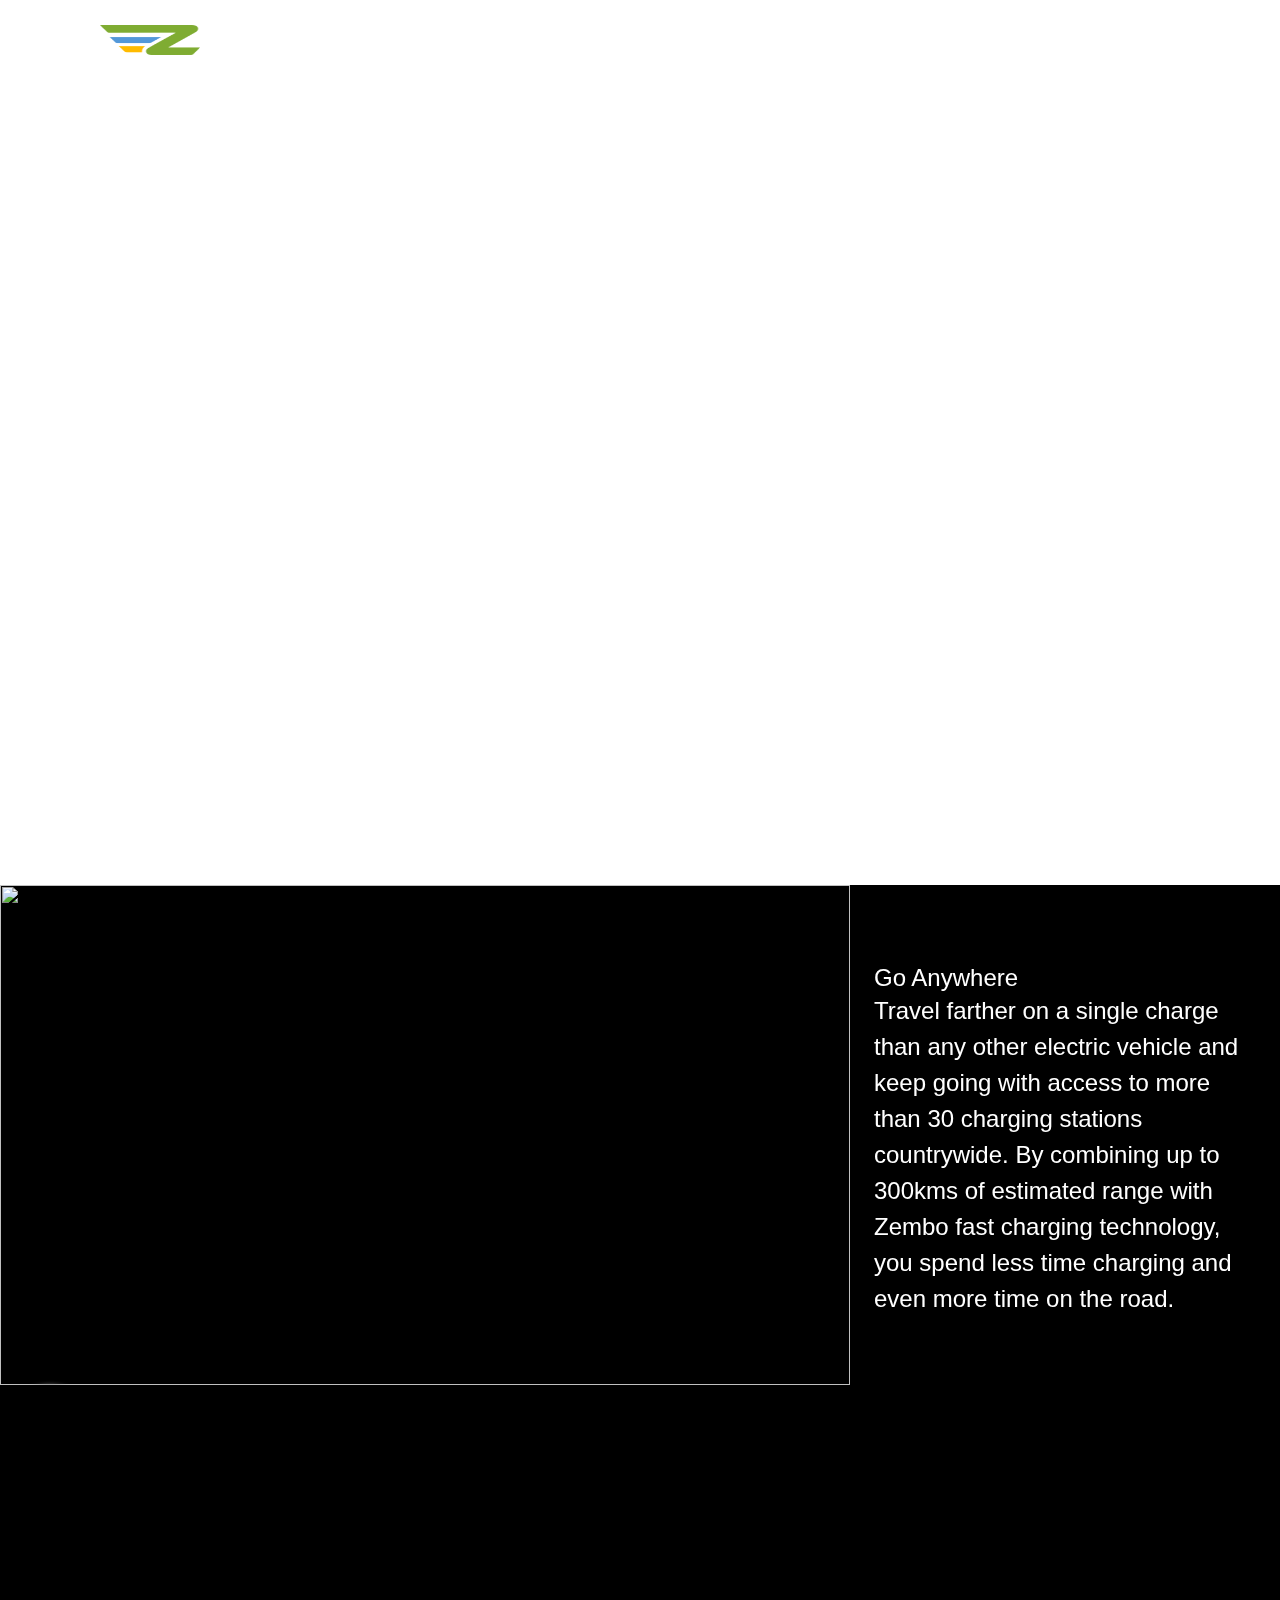
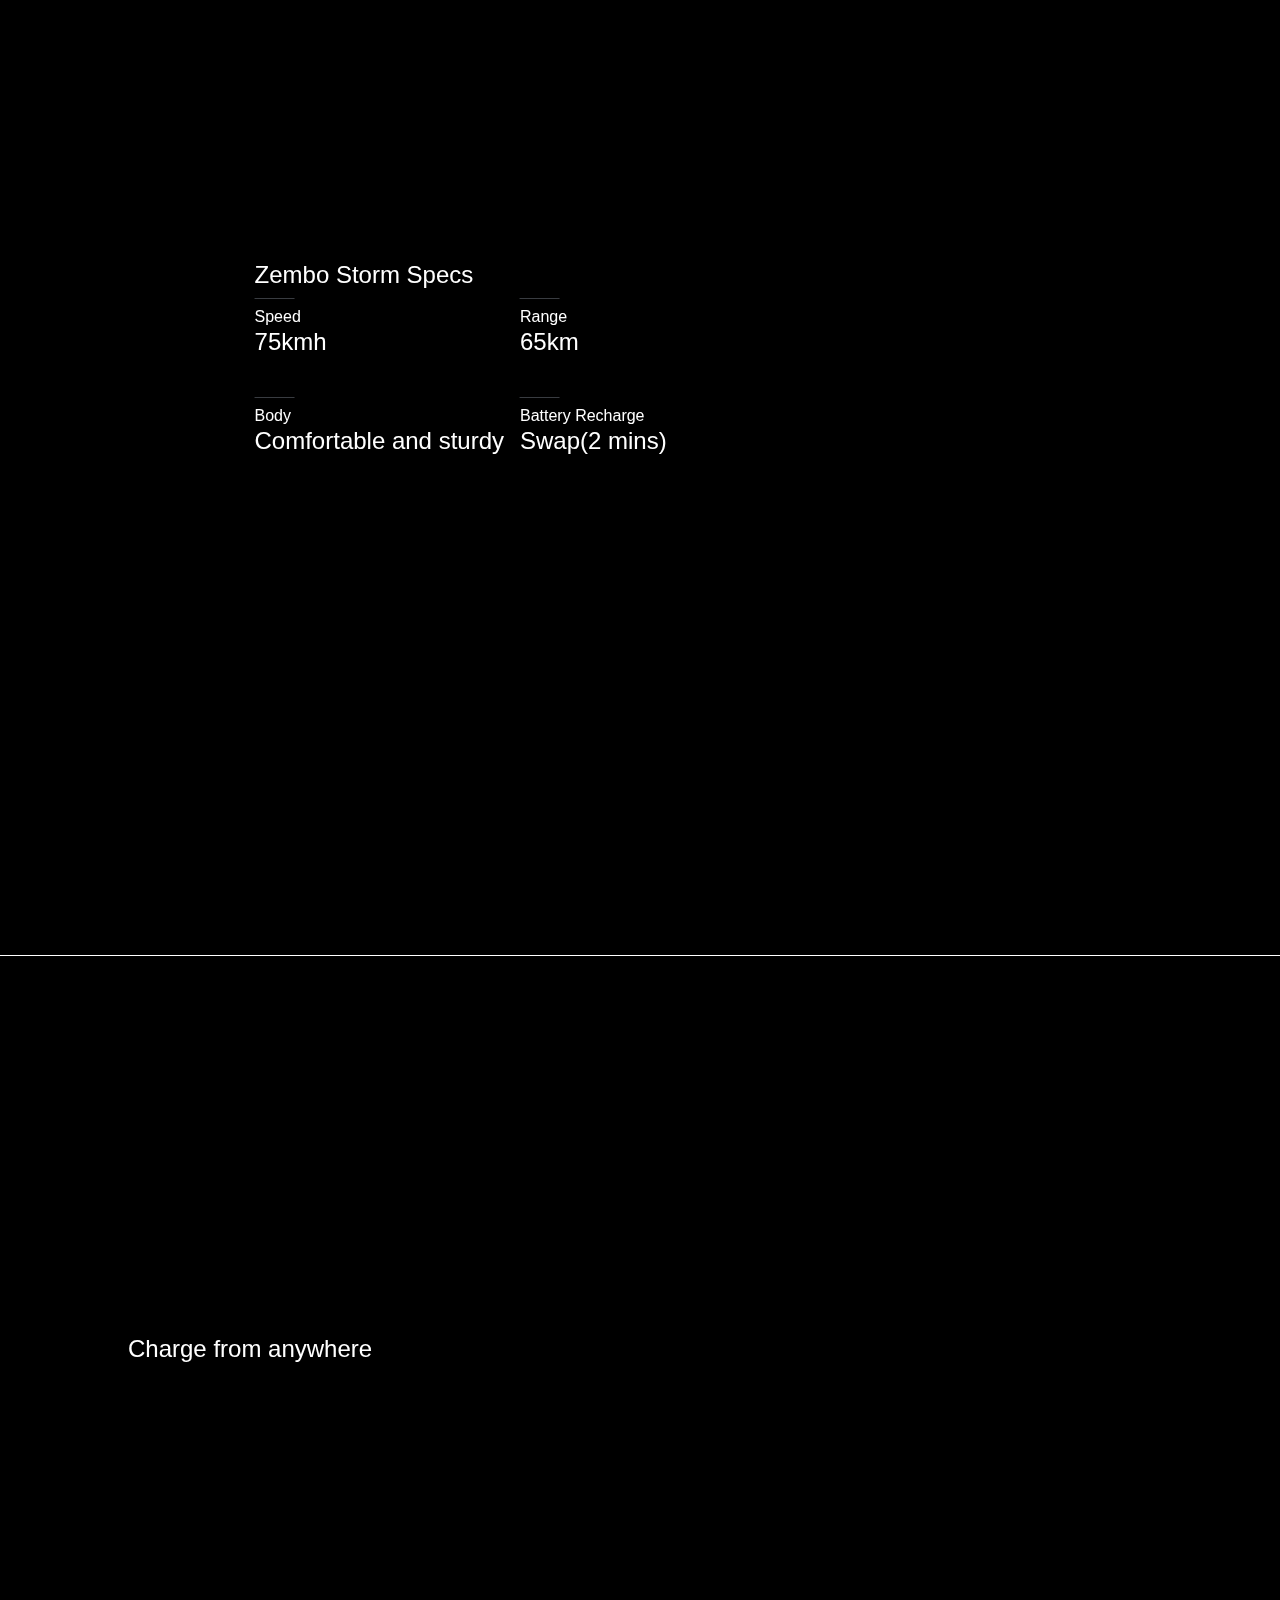
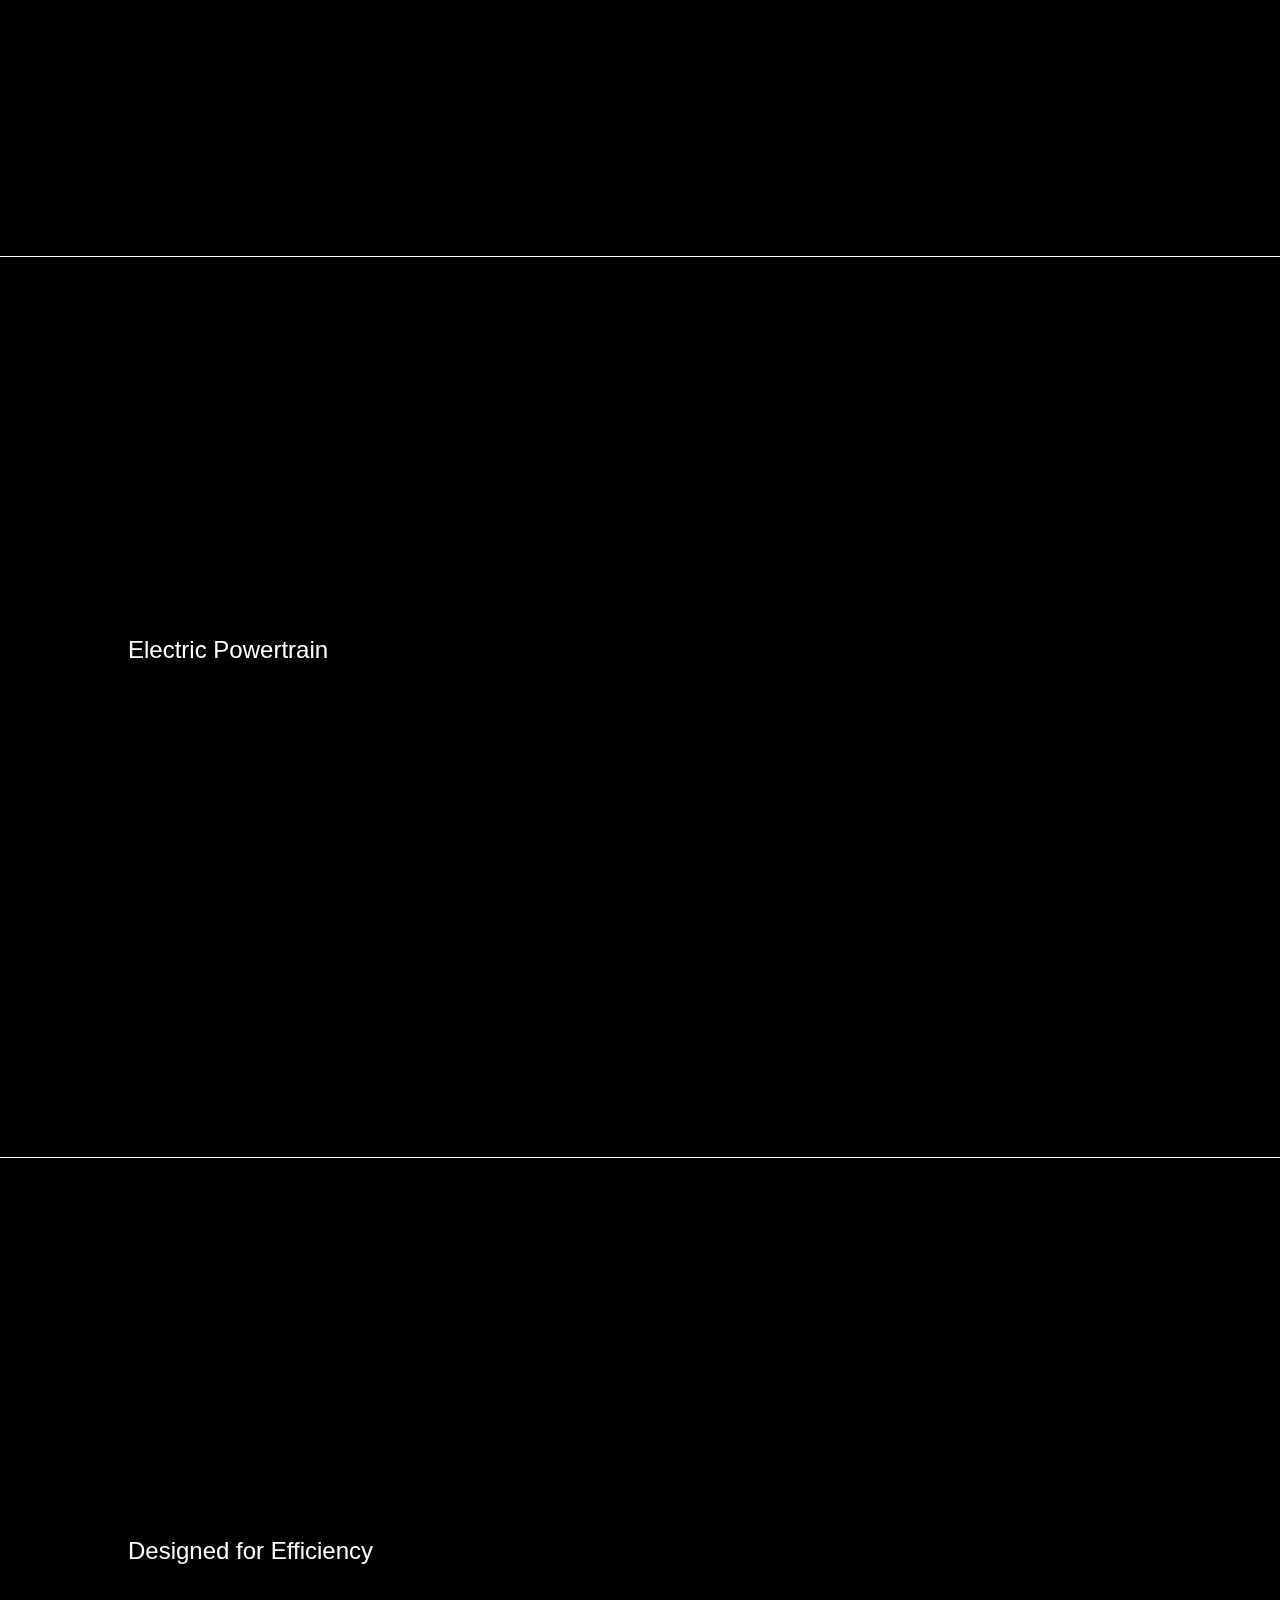
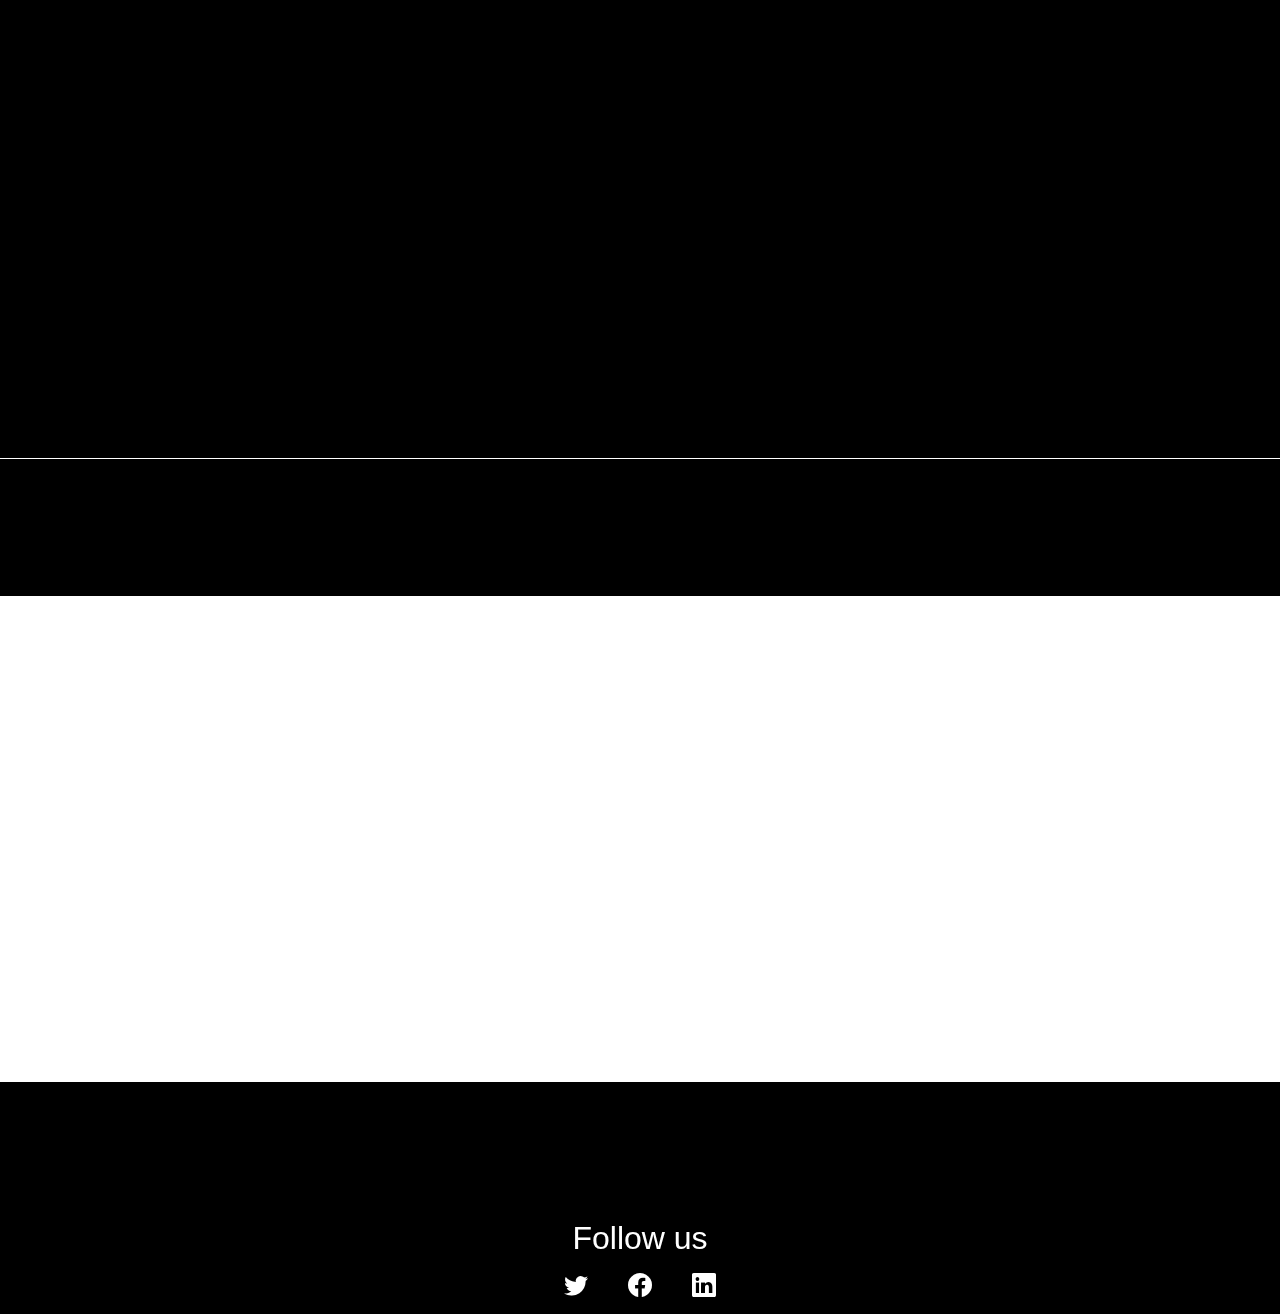
==== index.html @ 0c11a4f6 "changed video" ====
<!DOCTYPE html>
<html
  data-wf-domain="tesla-model-s.webflow.io"
  data-wf-page="603fb2df5d769f7e7f78c09d"
  data-wf-site="603fb2df5d769f79ad78c09c"
>
  <head>
    <meta charset="utf-8" />
    <meta name="viewport" content="width=device-width, user-scalable=no initial-scale=1.0">
    <title>Zembo - The African Electric Motorcycle</title>
    <meta content="width=device-width, initial-scale=1" name="viewport" />
    <meta content="Webflow" name="generator" />
    <link href="./assets/css/style.css" rel="stylesheet" type="text/css" />
    <link href="./assets/css/main.css" rel="stylesheet" type="text/css" />
    <link
      rel="stylesheet"
      href="https://cdn.jsdelivr.net/npm/bootstrap-icons@1.10.5/font/bootstrap-icons.css"
    />
    <script type="text/javascript">
      !(function (o, c) {
        var n = c.documentElement,
          t = " w-mod-";
        (n.className += t + "js"),
          ("ontouchstart" in o ||
            (o.DocumentTouch && c instanceof DocumentTouch)) &&
            (n.className += t + "touch");
      })(window, document);
    </script>
    <link
      href="./assets/images/cropped-Logo-Z-square-32x32.png"
      rel="shortcut icon"
      type="image/x-icon"
    />
    <style>
      .w-webflow-badge {
        display: none !important;
        visibility: none !important;
      }
      iframe {
        margin-top: -60px;
      }
    </style>
    <script
      src="https://d3e54v103j8qbb.cloudfront.net/js/jquery-3.5.1.min.dc5e7f18c8.js?site=603fb2df5d769f79ad78c09c"
      type="text/javascript"
      integrity="sha256-9/aliU8dGd2tb6OSsuzixeV4y/faTqgFtohetphbbj0="
      crossorigin="anonymous"
    ></script>
    <script>
      $(function () {
        $("#navbar").load("navbar.html");
        $("#footer").load("footer.html");
        $("#partners").load("partners.html");
      });
    </script>
  </head>
  <body>
    <header style="position: fixed;
top: 0; left: 0; width: 100%;height: 50px;
display:flex; justify-content: space-between;
align-items: center; transition: 0.6s;padding:40px 100px;
font-size: larger; font-weight: bolder; z-index: 100000;"
> 
    <a href="./index.html"class="">
      <img
      src="./assets/images/zembo.png"
      loading="lazy"
      width="100"
      height="30"
    />
    </a>
    <div class="nav__left-nav">
      <div class="main-links">
        <a href="/" class="nav__link">Home</a>
        <a href="./about.html" class="nav__link">About us</a>
        <a href="./teams.html" class="nav__link">Our Team</a>
        <a href="./contact.html" class="nav__link">Contact</a>
      </div>
      <div data-w-id="ed7a1174-58b1-b74f-fdbb-e80c4f57a87a" class="nav__burger">
        <div class="nav__burger-line nav__burger-line--top"></div>
        <div class="nav__burger-line nav__burger-line--mid"></div>
        <div class="nav__burger-line nav__burger-line--bot"></div>
      </div>
    </div>
    <div
    style="
      -webkit-transform: translate3d(100%, 0, 0) scale3d(1, 1, 1) rotateX(0)
        rotateY(0) rotateZ(0) skew(0, 0);
      -moz-transform: translate3d(100%, 0, 0) scale3d(1, 1, 1) rotateX(0)
        rotateY(0) rotateZ(0) skew(0, 0);
      -ms-transform: translate3d(100%, 0, 0) scale3d(1, 1, 1) rotateX(0)
        rotateY(0) rotateZ(0) skew(0, 0);
      transform: translate3d(100%, 0, 0) scale3d(1, 1, 1) rotateX(0) rotateY(0)
        rotateZ(0) skew(0, 0);
    "
    class="side-nav"
  >
    <a href="/" class="side-nav__link">Home</a>
    <a href="./about.html" class="side-nav__link">About us</a>
    <a href="./teams.html" class="side-nav__link">Our Team</a>
    <a href="./contact.html" class="side-nav__link">Contact</a>
  </div>
</header>
    <!-- HERO START -->
    <section class="hero" style="margin-bottom: -15px;">
      <video
        id="background-video"
        autoplay
        loop
        muted
        style="width: 100%; height: 100vh; "
      >
        <source
          src="https://res.cloudinary.com/dj8ezastp/video/upload/v1695290144/90_Sec_Clip_V2_Wesbite_nosubs_online-video-cutter.com_1_1_vuzpra.mp4"
          type="video/mp4"
        />
      </video>
      <div class="hero-flex">
        <div style="opacity: 0; display: none" class="hero-dark-screen"></div>
        <div class="hero-flex__item hero-flex__item-mid">
          <h1
            data-w-id="4dbe4f17-96b6-895c-3148-14cc6da545ea"
            style="
              opacity: 0;
              -webkit-transform: translate3d(0, 30%, 0) scale3d(1, 1, 1)
                rotateX(0) rotateY(0) rotateZ(0) skew(0, 0);
              -moz-transform: translate3d(0, 30%, 0) scale3d(1, 1, 1) rotateX(0)
                rotateY(0) rotateZ(0) skew(0, 0);
              -ms-transform: translate3d(0, 30%, 0) scale3d(1, 1, 1) rotateX(0)
                rotateY(0) rotateZ(0) skew(0, 0);
              transform: translate3d(0, 30%, 0) scale3d(1, 1, 1) rotateX(0)
                rotateY(0) rotateZ(0) skew(0, 0);
              font-size: 72px;
            "
            class="hero-grid__heading"
          >
            Zembo
          </h1>
          <div
            data-w-id="4dbe4f17-96b6-895c-3148-14cc6da545ec"
            style="
              opacity: 0;
              -webkit-transform: translate3d(0, 30%, 0) scale3d(1, 1, 1)
                rotateX(0) rotateY(0) rotateZ(0) skew(0, 0);
              -moz-transform: translate3d(0, 30%, 0) scale3d(1, 1, 1) rotateX(0)
                rotateY(0) rotateZ(0) skew(0, 0);
              -ms-transform: translate3d(0, 30%, 0) scale3d(1, 1, 1) rotateX(0)
                rotateY(0) rotateZ(0) skew(0, 0);
              transform: translate3d(0, 30%, 0) scale3d(1, 1, 1) rotateX(0)
                rotateY(0) rotateZ(0) skew(0, 0);
              font-size: 32px;
            "
            class="hero-grid__subheading"
          >
            Uganda's E-mobility Solutions Company
          </div>
        </div>
      </div>
    </section>
    <!-- HERO END -->

    <section class="ludicrous">
      
      <div class="zoom-container">
        <div id="zoom">
          <img
            src="https://res.cloudinary.com/dj8ezastp/image/upload/v1691066235/Tech_MC_assembly_3_dcxqqj.jpg"
            alt=""
          />
        </div>
        <div class="specs__txt">
        <div class="specs__info">
          <h3>
            Go Anywhere 
            <p class="paragraph__animated">
              Travel farther on a single charge than any other electric vehicle and
              keep going with access to more than 30 charging stations countrywide.
              By combining up to 300kms of estimated range with Zembo fast charging
              technology, you spend less time charging and even more time on the
              road.
            </p>
          </h3>
          
          </div>
        </div>
      </div>
                  
    </section>
    <div class= "ludicrous"style="display: inline-block; width: 100%; position: relative;margin-bottom:-5px">
      <div style=" width: 100%;
      height: 130vh;
      background: url(https://res.cloudinary.com/dj8ezastp/image/upload//c_thumb,w_1200,h_770,g_auto/v1691066237/Zembo_Storm_bike_1_qiyxzt.jpg);
      background-repeat: no-repeat;
      background-size: cover;
      filter:brightness(50%);"></div>
      <h3 style="position: absolute;
      top: 50%; left:40%;
      transform: translate(-50%,-50%);">Zembo Storm Specs
        <div class="w-layout-grid specs__grid">
                   
                 
          <div class="specs__item">
            <div class="specs__line"></div>
            <div class="text-block">Speed</div>
            <div class="text-block-2">
              75kmh
            </div>
          </div>
          <div class="specs__item">
            <div class="specs__line"></div>
            <div class="text-block">Range</div>
            <div class="text-block-2">
            65km
            </div>
          </div>
          <div class="specs__item">
            <div class="specs__line"></div>
            <div class="text-block">Body</div>
            <div class="text-block-2">
           Comfortable and sturdy
            </div>
          </div>
          <div class="specs__item">
            <div class="specs__line"></div>
            <div class="text-block">Battery Recharge</div>
            <div class="text-block-2">
           Swap(2 mins)
            </div>
          </div>
          
</div>
    </h3>
      
    </div> 
    <section>
    <div class= "ludicrous"style="display: inline-block; width: 100%; position: relative;margin-bottom:-5px">
      <div style=" width: 100%;
      height: 100vh;
      background: url(https://res.cloudinary.com/dj8ezastp/image/upload/v1691066237/Zembo-Battery-Swap_enw7ky.jpg);
      background-repeat: no-repeat;
      background-size: cover;
      filter:brightness(50%);"></div>
       <h3 style="position: absolute;
       top: 50%; left:40%;
       transform: translate(-50%,-50%);">Charge from anywhere
         <p
         data-w-id="e7fb0b79-68fc-2064-1be9-d759c43a1e09"
         style="
           opacity: 0;
           -webkit-transform: translate3d(0, 30%, 0) scale3d(1, 1, 1)
             rotateX(0) rotateY(0) rotateZ(0) skew(0, 0);
           -moz-transform: translate3d(0, 30%, 0) scale3d(1, 1, 1) rotateX(0)
             rotateY(0) rotateZ(0) skew(0, 0);
           -ms-transform: translate3d(0, 30%, 0) scale3d(1, 1, 1) rotateX(0)
             rotateY(0) rotateZ(0) skew(0, 0);
           transform: translate3d(0, 30%, 0) scale3d(1, 1, 1) rotateX(0)
             rotateY(0) rotateZ(0) skew(0, 0); 
         "
         class="paragraph__animated"
       >
         With our multiple charging station across the country,
         You can always swap your battery easily as you enjoy a 
         seamless ride powered by solar energy. Zembo fits to represent all
         the good qualities of an eco- friendly motorbike solution.
       </p>
     </h3>
      
      
    </div> 
  </section>
    <div class= "ludicrous"style="display: inline-block; width: 100%; position: relative;margin-bottom:-5px">
      <div style=" width: 100%;
      height: 100vh;
      background: url(https://res.cloudinary.com/dj8ezastp/image/upload/v1694158871/Battery_lab_team_at_work_5_oimcid.jpg);
      background-repeat: no-repeat;
      background-size: cover;
      filter:brightness(50%);"></div>
      <h3 style="position: absolute;
      top: 50%; left:40%;
      transform: translate(-50%,-50%);">Electric Powertrain
        <p
        data-w-id="e7fb0b79-68fc-2064-1be9-d759c43a1e09"
        style="
          opacity: 0;
          -webkit-transform: translate3d(0, 30%, 0) scale3d(1, 1, 1)
            rotateX(0) rotateY(0) rotateZ(0) skew(0, 0);
          -moz-transform: translate3d(0, 30%, 0) scale3d(1, 1, 1) rotateX(0)
            rotateY(0) rotateZ(0) skew(0, 0);
          -ms-transform: translate3d(0, 30%, 0) scale3d(1, 1, 1) rotateX(0)
            rotateY(0) rotateZ(0) skew(0, 0);
          transform: translate3d(0, 30%, 0) scale3d(1, 1, 1) rotateX(0)
            rotateY(0) rotateZ(0) skew(0, 0); 
        "
        class="paragraph__animated"
      >
        A leading battery technology. Built to last, the Zembo bike is an affordable electric motorcycle
        running on state-of-the-art batteries, granting riders utmost comfort and also saving the environment
        from CO2 emmissions

      </p>
    </h3>
      
    </div> 
    <div class= "ludicrous"style="display: inline-block; width: 100%; position: relative;margin-bottom:-5px">
      <div style=" width: 100%;
      height: 100vh;
      background: url(https://res.cloudinary.com/dj8ezastp/image/upload/v1691066232/2022.06_Masaka_Launch_19_q7gaeb.jpg);
      background-repeat: no-repeat;
      background-size: cover;
      filter: brightness(50%);"></div>
      <h3 style="position: absolute;
      top: 50%; left:40%;
      transform: translate(-50%,-50%); color: white;">Designed for Efficiency
        <p
        data-w-id="e7fb0b79-68fc-2064-1be9-d759c43a1e09"
        style="
          opacity: 0;
          -webkit-transform: translate3d(0, 30%, 0) scale3d(1, 1, 1)
            rotateX(0) rotateY(0) rotateZ(0) skew(0, 0);
          -moz-transform: translate3d(0, 30%, 0) scale3d(1, 1, 1) rotateX(0)
            rotateY(0) rotateZ(0) skew(0, 0);
          -ms-transform: translate3d(0, 30%, 0) scale3d(1, 1, 1) rotateX(0)
            rotateY(0) rotateZ(0) skew(0, 0);
          transform: translate3d(0, 30%, 0) scale3d(1, 1, 1) rotateX(0)
            rotateY(0) rotateZ(0) skew(0, 0); 
        "
        class="paragraph__animated"
      >
       Elegant and Sturdy, Comfortable and resilient. Created to reduce carbon emissions, be rider friendly
       Easy to navigate and operate, the Zembo Storm is great for anyone that wishes to ride while preserving the environment
      </p>
    </h3>
      
    </div>
    
    <br>


   <section class="ludicrous">
      
      <div class="mobile__img">
        <img
          src="./assets/images/Zembo Storm bike (21).jpg"
          loading="lazy"
          sizes="(max-width: 991px) 100vw, (max-width: 2400px) 60vw, 1440px"
          srcset="
          ../assets/images/Zembo Storm bike (21).jpg  800w,
          ../assets/images/Zembo Storm bike (21).jpg 1080w,
          ../assets/images/Zembo Storm bike (21).jpg 1440w
          "
          alt=""
        />
        
      </div>
      <br />
      
    </section>

   
      <div class="interior__headline">
        <h2
          data-w-id="1dd2301b-2984-71e8-237c-17ed2347568e"
          style="
            opacity: 0;
            -webkit-transform: translate3d(0, 30%, 0) scale3d(1, 1, 1)
              rotateX(0) rotateY(0) rotateZ(0) skew(0, 0);
            -moz-transform: translate3d(0, 30%, 0) scale3d(1, 1, 1) rotateX(0)
              rotateY(0) rotateZ(0) skew(0, 0);
            -ms-transform: translate3d(0, 30%, 0) scale3d(1, 1, 1) rotateX(0)
              rotateY(0) rotateZ(0) skew(0, 0);
            transform: translate3d(0, 30%, 0) scale3d(1, 1, 1) rotateX(0)
              rotateY(0) rotateZ(0) skew(0, 0);
          "
        >
          Charging Stations
        </h2>
      </div>
    </section>
    <div
      class="zembo-map"
      style="
        height: 500px;
        width: 100%;
        display: inline-block;
        overflow: hidden;
        margin-bottom: -20px;
      "
    >
      <iframe
        loading="lazy"
        src="https://www.google.com/maps/d/embed?mid=1XliuaPA58etzxgPIF0AeYztfE6-FzjDC&ehbc=2E312F"
        width="100%"
        height="800px"
        frameborder="0"
        style="position: relative; border: none; margin-top: -60px"
      ></iframe>
    </div>
    <section class="interior">
      <div class="interior__headline">
        <h2
          data-w-id="1dd2301b-2984-71e8-237c-17ed2347568e"
          style="
            opacity: 0;
            -webkit-transform: translate3d(0, 30%, 0) scale3d(1, 1, 1)
              rotateX(0) rotateY(0) rotateZ(0) skew(0, 0);
            -moz-transform: translate3d(0, 30%, 0) scale3d(1, 1, 1) rotateX(0)
              rotateY(0) rotateZ(0) skew(0, 0);
            -ms-transform: translate3d(0, 30%, 0) scale3d(1, 1, 1) rotateX(0)
              rotateY(0) rotateZ(0) skew(0, 0);
            transform: translate3d(0, 30%, 0) scale3d(1, 1, 1) rotateX(0)
              rotateY(0) rotateZ(0) skew(0, 0);
          "
        >
          Our Partners
        </h2>
      </div>
    </section>
    <div id="partners"></div>
    <div class="w-layout-grid showcase-grid contacts-zembo">
      <h2>Follow us</h2>
      <ul id="socials-list">
        <li>
          <a href="https://twitter.com/gozembo"><i class="bi bi-twitter"></i></a>
        </li>
        <li id="list-break"></li>
        <li>
          <a href="https://www.facebook.com/gozembo"><i class="bi bi-facebook"></i></a>
        </li>
        <li id="list-break"></li>
        <li>
          <a href="https://www.linkedin.com/company/zembo/"><i class="bi bi-linkedin"></i></a>
        </li>
      </ul>
    </div>
    <div id="footer"></div>
    <script
      src="https://d3e54v103j8qbb.cloudfront.net/js/jquery-3.5.1.min.dc5e7f18c8.js?site=603fb2df5d769f79ad78c09c"
      type="text/javascript"
      integrity="sha256-9/aliU8dGd2tb6OSsuzixeV4y/faTqgFtohetphbbj0="
      crossorigin="anonymous"
    ></script>
    <script
      src="https://assets.website-files.com/603fb2df5d769f79ad78c09c/js/webflow.866b83830.js"
      type="text/javascript"
    ></script>
    <div
      data-w-id="4a6eb031-d538-9ce6-661d-c56608b8de15"
      style="
        -webkit-transform: translate3d(0, 100%, 0) scale3d(1, 1, 1) rotateX(0)
          rotateY(0) rotateZ(0) skew(0, 0);
        -moz-transform: translate3d(0, 100%, 0) scale3d(1, 1, 1) rotateX(0)
          rotateY(0) rotateZ(0) skew(0, 0);
        -ms-transform: translate3d(0, 100%, 0) scale3d(1, 1, 1) rotateX(0)
          rotateY(0) rotateZ(0) skew(0, 0);
        transform: translate3d(0, 100%, 0) scale3d(1, 1, 1) rotateX(0)
          rotateY(0) rotateZ(0) skew(0, 0);
      "
      class="eikon"
    ></div>
    <script src="https://cdnjs.cloudflare.com/ajax/libs/OwlCarousel2/2.2.1/owl.carousel.js"></script>
    <script>
      const lensSize = 100;

      function magnify(id, zoom) {
        const el = document.getElementById(id);
        const copy = el.cloneNode(true);
        const lens = document.createElement("div");

        lens.setAttribute("id", "lens");
        lens.style.width = lensSize + "px";
        lens.style.height = lensSize + "px";

        el.appendChild(lens);
        el.getBoundingClientRect();
        copy.style.zoom = zoom;
        lens.appendChild(copy);

        copy.style.width = el.offsetWidth * zoom + "px";
        copy.style.heigth = el.offsetHeight * zoom + "px";
        copy.style.position = "absolute";

        el.addEventListener("mousemove", (ev) => {
          ev.preventDefault();
          ev.stopPropagation();
          const pos = getCursorPos(ev);
          lens.style.left = -(lensSize / 2) + pos.x + "px";
          lens.style.top = -(lensSize / 2) + pos.y + "px";
          copy.style.left =
            -(pos.x - el.offsetLeft) + (lensSize / zoom) * 0.5 + "px";
          copy.style.top =
            -(pos.y - el.offsetTop) + (lensSize / zoom) * 0.5 + "px";
        });
      }

      function getCursorPos(e) {
        var x = window.Event
          ? e.pageX
          : event.clientX +
            (document.documentElement.scrollLeft
              ? document.documentElement.scrollLeft
              : document.body.scrollLeft);
        var y = window.Event
          ? e.pageY
          : event.clientY +
            (document.documentElement.scrollTop
              ? document.documentElement.scrollTop
              : document.body.scrollTop);
        return { x: x, y: y };
      }

      magnify("zoom", 5);
    </script>
    <script>
      window.addEventListener("scroll",function(){
        var header = document.querySelector("header");
        header.classList.toggle("sticky",window.scrollY>0);
      })
    </script>
  </body>
</html>
---- assets/css/style.css ----
html {
  font-family: sans-serif;
  -ms-text-size-adjust: 100%;
  -webkit-text-size-adjust: 100%;
}
body {
  margin: 0;
}

body,
html {
  height: 100%;
}

article,
aside,
details,
figcaption,
figure,
footer,
header,
hgroup,
main,
menu,
nav,
section,
summary {
  display: block;
}
audio,
canvas,
progress,
video {
  display: inline-block;
  vertical-align: baseline;
}
audio:not([controls]) {
  display: none;
  height: 0;
}
[hidden],
template {
  display: none;
}
a {
  background-color: transparent;
}
a:active,
a:hover {
  outline: 0;
}
abbr[title] {
  border-bottom: 1px dotted;
}
b,
strong {
  font-weight: bold;
}
dfn {
  font-style: italic;
}
h1 {
  font-size: 2em;
  margin: 0.67em 0;
}
mark {
  background: #ff0;
  color: #000;
}
small {
  font-size: 80%;
}
sub,
sup {
  font-size: 75%;
  line-height: 0;
  position: relative;
  vertical-align: baseline;
}
sup {
  top: -0.5em;
}
sub {
  bottom: -0.25em;
}
img {
  border: 0;
}
svg:not(:root) {
  overflow: hidden;
}
figure {
  margin: 1em 40px;
}
hr {
  box-sizing: content-box;
  height: 0;
}
pre {
  overflow: auto;
}
code,
kbd,
pre,
samp {
  font-family: monospace, monospace;
  font-size: 1em;
}
button,
input,
optgroup,
select,
textarea {
  color: inherit;
  font: inherit;
  margin: 0;
}
button {
  overflow: visible;
}
button,
select {
  text-transform: none;
}
button,
html input[type="button"],
input[type="reset"] {
  -webkit-appearance: button;
  appearance: button;
  cursor: pointer;
}
button[disabled],
html input[disabled] {
  cursor: default;
}
button::-moz-focus-inner,
input::-moz-focus-inner {
  border: 0;
  padding: 0;
}
input {
  line-height: normal;
}
input[type="checkbox"],
input[type="radio"] {
  box-sizing: border-box;
  padding: 0;
}
input[type="number"]::-webkit-inner-spin-button,
input[type="number"]::-webkit-outer-spin-button {
  height: auto;
}
input[type="search"] {
  -webkit-appearance: none;
  appearance: button;
}
input[type="search"]::-webkit-search-cancel-button,
input[type="search"]::-webkit-search-decoration {
  -webkit-appearance: none;
}
fieldset {
  border: 1px solid #c0c0c0;
  margin: 0 2px;
  padding: 0.35em 0.625em 0.75em;
}
legend {
  border: 0;
  padding: 0;
}
textarea {
  overflow: auto;
}
optgroup {
  font-weight: bold;
}
table {
  border-collapse: collapse;
  border-spacing: 0;
}
td,
th {
  padding: 0;
}

/* ==========================================================================
   Start of base Webflow CSS - If you're looking for some ultra-clean CSS, skip the boilerplate and see the unminified code below.
   ========================================================================== */
@font-face {
  font-family: "webflow-icons";
  src: url("[data-uri]")
    format("truetype");
  font-weight: normal;
  font-style: normal;
}
[class^="w-icon-"],
[class*=" w-icon-"] {
  font-family: "webflow-icons" !important;
  speak: none;
  font-style: normal;
  font-weight: normal;
  font-variant: normal;
  text-transform: none;
  line-height: 1;
  -webkit-font-smoothing: antialiased;
  -moz-osx-font-smoothing: grayscale;
}
.w-icon-slider-right:before {
  content: "\e600";
}
.w-icon-slider-left:before {
  content: "\e601";
}
.w-icon-nav-menu:before {
  content: "\e602";
}
.w-icon-arrow-down:before,
.w-icon-dropdown-toggle:before {
  content: "\e603";
}
.w-icon-file-upload-remove:before {
  content: "\e900";
}
.w-icon-file-upload-icon:before {
  content: "\e903";
}
* {
  -webkit-box-sizing: border-box;
  -moz-box-sizing: border-box;
  box-sizing: border-box;
}
html {
  height: 100%;
}
body {
  margin: 0;
  min-height: 100%;
  background-color: #fff;
  font-family: Arial, sans-serif;
  font-size: 14px;
  line-height: 20px;
  color: #333;
}
img {
  max-width: 100%;
  vertical-align: middle;
  display: inline-block;
}
html.w-mod-touch * {
  background-attachment: scroll !important;
}
.w-block {
  display: block;
}
.w-inline-block {
  max-width: 100%;
  display: inline-block;
}
.w-clearfix:before,
.w-clearfix:after {
  content: " ";
  display: table;
  grid-column-start: 1;
  grid-row-start: 1;
  grid-column-end: 2;
  grid-row-end: 2;
}
.w-clearfix:after {
  clear: both;
}
.w-hidden {
  display: none;
}
.w-button {
  display: inline-block;
  padding: 9px 15px;
  background-color: #3898ec;
  color: white;
  border: 0;
  line-height: inherit;
  text-decoration: none;
  cursor: pointer;
  border-radius: 0;
}
input.w-button {
  -webkit-appearance: button;
}
html[data-w-dynpage] [data-w-cloak] {
  color: transparent !important;
}
.w-webflow-badge,
.w-webflow-badge * {
  position: static;
  left: auto;
  top: auto;
  right: auto;
  bottom: auto;
  z-index: auto;
  display: block;
  visibility: visible;
  overflow: visible;
  overflow-x: visible;
  overflow-y: visible;
  box-sizing: border-box;
  width: auto;
  height: auto;
  max-height: none;
  max-width: none;
  min-height: 0;
  min-width: 0;
  margin: 0;
  padding: 0;
  float: none;
  clear: none;
  border: 0 none transparent;
  border-radius: 0;
  background: none;
  background-image: none;
  background-position: 0 0;
  background-size: auto auto;
  background-repeat: repeat;
  background-origin: padding-box;
  background-clip: border-box;
  background-attachment: scroll;
  background-color: transparent;
  box-shadow: none;
  opacity: 1;
  transform: none;
  transition: none;
  direction: ltr;
  font-family: inherit;
  font-weight: inherit;
  color: inherit;
  font-size: inherit;
  line-height: inherit;
  font-style: inherit;
  font-variant: inherit;
  text-align: inherit;
  letter-spacing: inherit;
  text-decoration: inherit;
  text-indent: 0;
  text-transform: inherit;
  list-style-type: disc;
  text-shadow: none;
  font-smoothing: auto;
  cursor: inherit;
  white-space: inherit;
  word-break: normal;
  word-spacing: normal;
  word-wrap: normal;
}
.w-webflow-badge {
  position: fixed !important;
  display: none !important;
  visibility: hidden !important;
  z-index: 2147483647 !important;
  top: auto !important;
  right: 12px !important;
  bottom: 12px !important;
  left: auto !important;
  color: #aaadb0 !important;
  background-color: #fff !important;
  border-radius: 3px !important;
  padding: 6px 8px 6px 6px !important;
  font-size: 12px !important;
  opacity: 1 !important;
  line-height: 14px !important;
  text-decoration: none !important;
  transform: none !important;
  margin: 0 !important;
  width: auto !important;
  height: auto !important;
  overflow: visible !important;
  white-space: nowrap;
  box-shadow: 0 0 0 1px rgba(0, 0, 0, 0.1), 0 1px 3px rgba(0, 0, 0, 0.1);
  cursor: pointer;
}
.w-webflow-badge > img {
  display: inline-block !important;
  visibility: visible !important;
  opacity: 1 !important;
  vertical-align: middle !important;
}
h1,
h2,
h3,
h4,
h5,
h6 {
  font-weight: bold;
  margin-bottom: 10px;
}
h1 {
  font-size: 38px;
  line-height: 44px;
  margin-top: 20px;
}
h2 {
  font-size: 32px;
  line-height: 36px;
  margin-top: 20px;
}
h3 {
  font-size: 24px;
  line-height: 30px;
  margin-top: 20px;
}
h4 {
  font-size: 18px;
  line-height: 24px;
  margin-top: 10px;
}
h5 {
  font-size: 14px;
  line-height: 20px;
  margin-top: 10px;
}
h6 {
  font-size: 12px;
  line-height: 18px;
  margin-top: 10px;
}
p {
  margin-top: 0;
  margin-bottom: 10px;
}
blockquote {
  margin: 0 0 10px 0;
  padding: 10px 20px;
  border-left: 5px solid #e2e2e2;
  font-size: 18px;
  line-height: 22px;
}
figure {
  margin: 0;
  margin-bottom: 10px;
}
figcaption {
  margin-top: 5px;
  text-align: center;
}
ul,
ol {
  margin-top: 0;
  margin-bottom: 10px;
  padding-left: 40px;
}
.w-list-unstyled {
  padding-left: 0;
  list-style: none;
}
.w-embed:before,
.w-embed:after {
  content: " ";
  display: table;
  grid-column-start: 1;
  grid-row-start: 1;
  grid-column-end: 2;
  grid-row-end: 2;
}
.w-embed:after {
  clear: both;
}
.w-video {
  width: 100%;
  position: relative;
  padding: 0;
}
.w-video iframe,
.w-video object,
.w-video embed {
  position: absolute;
  top: 0;
  left: 0;
  width: 100%;
  height: 100%;
}
fieldset {
  padding: 0;
  margin: 0;
  border: 0;
}
button,
html input[type="button"],
input[type="reset"] {
  border: 0;
  cursor: pointer;
  -webkit-appearance: button;
}
.w-form {
  margin: 0 0 15px;
}
.w-form-done {
  display: none;
  padding: 20px;
  text-align: center;
  background-color: #dddddd;
}
.w-form-fail {
  display: none;
  margin-top: 10px;
  padding: 10px;
  background-color: #ffdede;
}
label {
  display: block;
  margin-bottom: 5px;
  font-weight: bold;
}
.w-input,
.w-select {
  display: block;
  width: 100%;
  height: 38px;
  padding: 8px 12px;
  margin-bottom: 10px;
  font-size: 14px;
  line-height: 1.42857143;
  color: #333333;

  background-color: #ffffff;
  border: 1px solid #cccccc;
}
.w-input:-moz-placeholder,
.w-select:-moz-placeholder {
  color: #999;
}
.w-input::-moz-placeholder,
.w-select::-moz-placeholder {
  color: #999;
  opacity: 1;
}
.w-input:-ms-input-placeholder,
.w-select:-ms-input-placeholder {
  color: #999;
}
.w-input::-webkit-input-placeholder,
.w-select::-webkit-input-placeholder {
  color: #999;
}
.w-input:focus,
.w-select:focus {
  border-color: #3898ec;
  outline: 0;
}
.w-input[disabled],
.w-select[disabled],
.w-input[readonly],
.w-select[readonly],
fieldset[disabled] .w-input,
fieldset[disabled] .w-select {
  cursor: not-allowed;
  background-color: #eeeeee;
}
textarea.w-input,
textarea.w-select {
  height: auto;
}
.w-select {
  background-color: #f3f3f3;
}
.w-select[multiple] {
  height: auto;
}
.w-form-label {
  display: inline-block;
  cursor: pointer;
  font-weight: normal;
  margin-bottom: 0;
}
.w-radio {
  display: block;
  margin-bottom: 5px;
  padding-left: 20px;
}
.w-radio:before,
.w-radio:after {
  content: " ";
  display: table;
  grid-column-start: 1;
  grid-row-start: 1;
  grid-column-end: 2;
  grid-row-end: 2;
}
.w-radio:after {
  clear: both;
}
.w-radio-input {
  margin: 4px 0 0;
  margin-top: 1px \9;
  line-height: normal;
  float: left;
  margin-left: -20px;
}
.w-radio-input {
  margin-top: 3px;
}
.w-file-upload {
  display: block;
  margin-bottom: 10px;
}
.w-file-upload-input {
  width: 0.1px;
  height: 0.1px;
  opacity: 0;
  overflow: hidden;
  position: absolute;
  z-index: -100;
}
.w-file-upload-default,
.w-file-upload-uploading,
.w-file-upload-success {
  display: inline-block;
  color: #333333;
}
.w-file-upload-error {
  display: block;
  margin-top: 10px;
}
.w-file-upload-default.w-hidden,
.w-file-upload-uploading.w-hidden,
.w-file-upload-error.w-hidden,
.w-file-upload-success.w-hidden {
  display: none;
}
.w-file-upload-uploading-btn {
  display: flex;
  font-size: 14px;
  font-weight: normal;
  cursor: pointer;
  margin: 0;
  padding: 8px 12px;
  border: 1px solid #cccccc;
  background-color: #fafafa;
}
.w-file-upload-file {
  display: flex;
  flex-grow: 1;
  justify-content: space-between;
  margin: 0;
  padding: 8px 9px 8px 11px;
  border: 1px solid #cccccc;
  background-color: #fafafa;
}
.w-file-upload-file-name {
  font-size: 14px;
  font-weight: normal;
  display: block;
}
.w-file-remove-link {
  margin-top: 3px;
  margin-left: 10px;
  width: auto;
  height: auto;
  padding: 3px;
  display: block;
  cursor: pointer;
}
.w-icon-file-upload-remove {
  margin: auto;
  font-size: 10px;
}
.w-file-upload-error-msg {
  display: inline-block;
  color: #ea384c;
  padding: 2px 0;
}
.w-file-upload-info {
  display: inline-block;
  line-height: 38px;
  padding: 0 12px;
}
.w-file-upload-label {
  display: inline-block;
  font-size: 14px;
  font-weight: normal;
  cursor: pointer;
  margin: 0;
  padding: 8px 12px;
  border: 1px solid #cccccc;
  background-color: #fafafa;
}
.w-icon-file-upload-icon,
.w-icon-file-upload-uploading {
  display: inline-block;
  margin-right: 8px;
  width: 20px;
}
.w-icon-file-upload-uploading {
  height: 20px;
}
.w-container {
  margin-left: auto;
  margin-right: auto;
  max-width: 940px;
}
.w-container:before,
.w-container:after {
  content: " ";
  display: table;
  grid-column-start: 1;
  grid-row-start: 1;
  grid-column-end: 2;
  grid-row-end: 2;
}
.w-container:after {
  clear: both;
}
.w-container .w-row {
  margin-left: -10px;
  margin-right: -10px;
}
.w-row:before,
.w-row:after {
  content: " ";
  display: table;
  grid-column-start: 1;
  grid-row-start: 1;
  grid-column-end: 2;
  grid-row-end: 2;
}
.w-row:after {
  clear: both;
}
.w-row .w-row {
  margin-left: 0;
  margin-right: 0;
}
.w-col {
  position: relative;
  float: left;
  width: 100%;
  min-height: 1px;
  padding-left: 10px;
  padding-right: 10px;
}
.w-col .w-col {
  padding-left: 0;
  padding-right: 0;
}
.w-col-1 {
  width: 8.33333333%;
}
.w-col-2 {
  width: 16.66666667%;
}
.w-col-3 {
  width: 25%;
}
.w-col-4 {
  width: 33.33333333%;
}
.w-col-5 {
  width: 41.66666667%;
}
.w-col-6 {
  width: 50%;
}
.w-col-7 {
  width: 58.33333333%;
}
.w-col-8 {
  width: 66.66666667%;
}
.w-col-9 {
  width: 75%;
}
.w-col-10 {
  width: 83.33333333%;
}
.w-col-11 {
  width: 91.66666667%;
}
.w-col-12 {
  width: 100%;
}
.w-hidden-main {
  display: none !important;
}
@media screen and (max-width: 991px) {
  .w-container {
    max-width: 728px;
  }
  .w-hidden-main {
    display: inherit !important;
  }
  .w-hidden-medium {
    display: none !important;
  }
  .w-col-medium-1 {
    width: 8.33333333%;
  }
  .w-col-medium-2 {
    width: 16.66666667%;
  }
  .w-col-medium-3 {
    width: 25%;
  }
  .w-col-medium-4 {
    width: 33.33333333%;
  }
  .w-col-medium-5 {
    width: 41.66666667%;
  }
  .w-col-medium-6 {
    width: 50%;
  }
  .w-col-medium-7 {
    width: 58.33333333%;
  }
  .w-col-medium-8 {
    width: 66.66666667%;
  }
  .w-col-medium-9 {
    width: 75%;
  }
  .w-col-medium-10 {
    width: 83.33333333%;
  }
  .w-col-medium-11 {
    width: 91.66666667%;
  }
  .w-col-medium-12 {
    width: 100%;
  }
  .w-col-stack {
    width: 100%;
    left: auto;
    right: auto;
  }
}
@media screen and (max-width: 767px) {
  .w-hidden-main {
    display: inherit !important;
  }
  .w-hidden-medium {
    display: inherit !important;
  }
  .w-hidden-small {
    display: none !important;
  }
  .w-row,
  .w-container .w-row {
    margin-left: 0;
    margin-right: 0;
  }
  .w-col {
    width: 100%;
    left: auto;
    right: auto;
  }
  .w-col-small-1 {
    width: 8.33333333%;
  }
  .w-col-small-2 {
    width: 16.66666667%;
  }
  .w-col-small-3 {
    width: 25%;
  }
  .w-col-small-4 {
    width: 33.33333333%;
  }
  .w-col-small-5 {
    width: 41.66666667%;
  }
  .w-col-small-6 {
    width: 50%;
  }
  .w-col-small-7 {
    width: 58.33333333%;
  }
  .w-col-small-8 {
    width: 66.66666667%;
  }
  .w-col-small-9 {
    width: 75%;
  }
  .w-col-small-10 {
    width: 83.33333333%;
  }
  .w-col-small-11 {
    width: 91.66666667%;
  }
  .w-col-small-12 {
    width: 100%;
  }
}
@media screen and (max-width: 479px) {
  .w-container {
    max-width: none;
  }
  
  .w-hidden-main {
    display: inherit !important;
  }
  .w-hidden-medium {
    display: inherit !important;
  }
  .w-hidden-small {
    display: inherit !important;
  }
  .w-hidden-tiny {
    display: none !important;
  }
  .w-col {
    width: 100%;
  }
  .w-col-tiny-1 {
    width: 8.33333333%;
  }
  .w-col-tiny-2 {
    width: 16.66666667%;
  }
  .w-col-tiny-3 {
    width: 25%;
  }
  .w-col-tiny-4 {
    width: 33.33333333%;
  }
  .w-col-tiny-5 {
    width: 41.66666667%;
  }
  .w-col-tiny-6 {
    width: 50%;
  }
  .w-col-tiny-7 {
    width: 58.33333333%;
  }
  .w-col-tiny-8 {
    width: 66.66666667%;
  }
  .w-col-tiny-9 {
    width: 75%;
  }
  .w-col-tiny-10 {
    width: 83.33333333%;
  }
  .w-col-tiny-11 {
    width: 91.66666667%;
  }
  .w-col-tiny-12 {
    width: 100%;
  }
}
.w-widget {
  position: relative;
}
.w-widget-map {
  width: 100%;
  height: 400px;
}
.w-widget-map label {
  width: auto;
  display: inline;
}
.w-widget-map img {
  max-width: inherit;
}
.w-widget-map .gm-style-iw {
  text-align: center;
}
.w-widget-map .gm-style-iw > button {
  display: none !important;
}
.w-widget-twitter {
  overflow: hidden;
}
.w-widget-twitter-count-shim {
  display: inline-block;
  vertical-align: top;
  position: relative;
  width: 28px;
  height: 20px;
  text-align: center;
  background: white;
  border: #758696 solid 1px;
  border-radius: 3px;
}
.w-widget-twitter-count-shim * {
  pointer-events: none;
  -webkit-user-select: none;
  -moz-user-select: none;
  -ms-user-select: none;
  user-select: none;
}
.w-widget-twitter-count-shim .w-widget-twitter-count-inner {
  position: relative;
  font-size: 15px;
  line-height: 12px;
  text-align: center;
  color: #999;
  font-family: serif;
}
.w-widget-twitter-count-shim .w-widget-twitter-count-clear {
  position: relative;
  display: block;
}
.w-widget-twitter-count-shim.w--large {
  width: 36px;
  height: 28px;
}
.w-widget-twitter-count-shim.w--large .w-widget-twitter-count-inner {
  font-size: 18px;
  line-height: 18px;
}
.w-widget-twitter-count-shim:not(.w--vertical) {
  margin-left: 5px;
  margin-right: 8px;
}
.w-widget-twitter-count-shim:not(.w--vertical).w--large {
  margin-left: 6px;
}
.w-widget-twitter-count-shim:not(.w--vertical):before,
.w-widget-twitter-count-shim:not(.w--vertical):after {
  top: 50%;
  left: 0;
  border: solid transparent;
  content: " ";
  height: 0;
  width: 0;
  position: absolute;
  pointer-events: none;
}
.w-widget-twitter-count-shim:not(.w--vertical):before {
  border-color: rgba(117, 134, 150, 0);
  border-right-color: #5d6c7b;
  border-width: 4px;
  margin-left: -9px;
  margin-top: -4px;
}
.w-widget-twitter-count-shim:not(.w--vertical).w--large:before {
  border-width: 5px;
  margin-left: -10px;
  margin-top: -5px;
}
.w-widget-twitter-count-shim:not(.w--vertical):after {
  border-color: rgba(255, 255, 255, 0);
  border-right-color: white;
  border-width: 4px;
  margin-left: -8px;
  margin-top: -4px;
}
.w-widget-twitter-count-shim:not(.w--vertical).w--large:after {
  border-width: 5px;
  margin-left: -9px;
  margin-top: -5px;
}
.w-widget-twitter-count-shim.w--vertical {
  width: 61px;
  height: 33px;
  margin-bottom: 8px;
}
.w-widget-twitter-count-shim.w--vertical:before,
.w-widget-twitter-count-shim.w--vertical:after {
  top: 100%;
  left: 50%;
  border: solid transparent;
  content: " ";
  height: 0;
  width: 0;
  position: absolute;
  pointer-events: none;
}
.w-widget-twitter-count-shim.w--vertical:before {
  border-color: rgba(117, 134, 150, 0);
  border-top-color: #5d6c7b;
  border-width: 5px;
  margin-left: -5px;
}
.w-widget-twitter-count-shim.w--vertical:after {
  border-color: rgba(255, 255, 255, 0);
  border-top-color: white;
  border-width: 4px;
  margin-left: -4px;
}
.w-widget-twitter-count-shim.w--vertical .w-widget-twitter-count-inner {
  font-size: 18px;
  line-height: 22px;
}
.w-widget-twitter-count-shim.w--vertical.w--large {
  width: 76px;
}
.w-widget-gplus {
  overflow: hidden;
}
.w-background-video {
  position: relative;
  overflow: hidden;
  height: 500px;
  color: white;
}
.w-background-video > video {
  background-size: cover;
  background-position: 50% 50%;
  position: absolute;
  margin: auto;
  width: 100%;
  height: 100%;
  right: -100%;
  bottom: -100%;
  top: -100%;
  left: -100%;
  object-fit: cover;
  z-index: -100;
}
.w-background-video > video::-webkit-media-controls-start-playback-button {
  display: none !important;
  -webkit-appearance: none;
}
.w-slider {
  position: relative;
  height: 300px;
  text-align: center;
  background: #dddddd;
  clear: both;
  -webkit-tap-highlight-color: rgba(0, 0, 0, 0);
  tap-highlight-color: rgba(0, 0, 0, 0);
}
.w-slider-mask {
  position: relative;
  display: block;
  overflow: hidden;
  z-index: 1;
  left: 0;
  right: 0;
  height: 100%;
  white-space: nowrap;
}
.w-slide {
  position: relative;
  display: inline-block;
  vertical-align: top;
  width: 100%;
  height: 100%;
  white-space: normal;
  text-align: left;
}
.w-slider-nav {
  position: absolute;
  z-index: 2;
  top: auto;
  right: 0;
  bottom: 0;
  left: 0;
  margin: auto;
  padding-top: 10px;
  height: 40px;
  text-align: center;
  -webkit-tap-highlight-color: rgba(0, 0, 0, 0);
  tap-highlight-color: rgba(0, 0, 0, 0);
}
.w-slider-nav.w-round > div {
  border-radius: 100%;
}
.w-slider-nav.w-num > div {
  width: auto;
  height: auto;
  padding: 0.2em 0.5em;
  font-size: inherit;
  line-height: inherit;
}
.w-slider-nav.w-shadow > div {
  box-shadow: 0 0 3px rgba(51, 51, 51, 0.4);
}
.w-slider-nav-invert {
  color: #fff;
}
.w-slider-nav-invert > div {
  background-color: rgba(34, 34, 34, 0.4);
}
.w-slider-nav-invert > div.w-active {
  background-color: #222;
}
.w-slider-dot {
  position: relative;
  display: inline-block;
  width: 1em;
  height: 1em;
  background-color: rgba(255, 255, 255, 0.4);
  cursor: pointer;
  margin: 0 3px 0.5em;
  transition: background-color 100ms, color 100ms;
}
.w-slider-dot.w-active {
  background-color: #fff;
}
.w-slider-dot:focus {
  outline: none;
  box-shadow: 0 0 0 2px #fff;
}
.w-slider-dot:focus.w-active {
  box-shadow: none;
}
.w-slider-arrow-left,
.w-slider-arrow-right {
  position: absolute;
  width: 80px;
  top: 0;
  right: 0;
  bottom: 0;
  left: 0;
  margin: auto;
  cursor: pointer;
  overflow: hidden;
  color: white;
  font-size: 40px;
  -webkit-tap-highlight-color: rgba(0, 0, 0, 0);
  tap-highlight-color: rgba(0, 0, 0, 0);
  -webkit-user-select: none;
  -moz-user-select: none;
  -ms-user-select: none;
  user-select: none;
}
.w-slider-arrow-left [class^="w-icon-"],
.w-slider-arrow-right [class^="w-icon-"],
.w-slider-arrow-left [class*=" w-icon-"],
.w-slider-arrow-right [class*=" w-icon-"] {
  position: absolute;
}
.w-slider-arrow-left:focus,
.w-slider-arrow-right:focus {
  outline: 0;
}
.w-slider-arrow-left {
  z-index: 3;
  right: auto;
}
.w-slider-arrow-right {
  z-index: 4;
  left: auto;
}
.w-icon-slider-left,
.w-icon-slider-right {
  top: 0;
  right: 0;
  bottom: 0;
  left: 0;
  margin: auto;
  width: 1em;
  height: 1em;
}
.w-slider-aria-label {
  border: 0;
  clip: rect(0 0 0 0);
  height: 1px;
  margin: -1px;
  overflow: hidden;
  padding: 0;
  position: absolute;
  width: 1px;
}
.w-dropdown {
  display: inline-block;
  position: relative;
  text-align: left;
  margin-left: auto;
  margin-right: auto;
  z-index: 900;
}
.w-dropdown-btn,
.w-dropdown-toggle,
.w-dropdown-link {
  position: relative;
  vertical-align: top;
  text-decoration: none;
  color: #222222;
  padding: 20px;
  text-align: left;
  margin-left: auto;
  margin-right: auto;
  white-space: nowrap;
}
.w-dropdown-toggle {
  -webkit-user-select: none;
  -moz-user-select: none;
  -ms-user-select: none;
  user-select: none;
  display: inline-block;
  cursor: pointer;
  padding-right: 40px;
}
.w-dropdown-toggle:focus {
  outline: 0;
}
.w-icon-dropdown-toggle {
  position: absolute;
  top: 0;
  right: 0;
  bottom: 0;
  margin: auto;
  margin-right: 20px;
  width: 1em;
  height: 1em;
}
.w-dropdown-list {
  position: absolute;
  background: #dddddd;
  display: none;
  min-width: 100%;
}
.w-dropdown-list.w--open {
  display: block;
}
.w-dropdown-link {
  padding: 10px 20px;
  display: block;
  color: #222222;
}
.w-dropdown-link.w--current {
  color: #0082f3;
}
.w-dropdown-link:focus {
  outline: 0;
}
@media screen and (max-width: 767px) {
  .w-nav-brand {
    padding-left: 10px;
  }
}
.w-lightbox-backdrop {
  color: #000;
  cursor: auto;
  font-family: serif;
  font-size: medium;
  font-style: normal;
  font-variant: normal;
  font-weight: normal;
  letter-spacing: normal;
  line-height: normal;
  list-style: disc;
  text-align: start;
  text-indent: 0;
  text-shadow: none;
  text-transform: none;
  visibility: visible;
  white-space: normal;
  word-break: normal;
  word-spacing: normal;
  word-wrap: normal;
  position: fixed;
  top: 0;
  right: 0;
  bottom: 0;
  left: 0;
  color: #fff;
  font-family: "Helvetica Neue", Helvetica, Ubuntu, "Segoe UI", Verdana,
    sans-serif;
  font-size: 17px;
  line-height: 1.2;
  font-weight: 300;
  text-align: center;
  background: rgba(0, 0, 0, 0.9);
  z-index: 2000;
  outline: 0;
  opacity: 0;
  -webkit-user-select: none;
  -moz-user-select: none;
  -ms-user-select: none;
  -webkit-tap-highlight-color: transparent;
  -webkit-transform: translate(0, 0);
}
.w-lightbox-backdrop,
.w-lightbox-container {
  height: 100%;
  overflow: auto;
  -webkit-overflow-scrolling: touch;
}
.w-lightbox-content {
  position: relative;
  height: 100vh;
  overflow: hidden;
}
.w-lightbox-view {
  position: absolute;
  width: 100vw;
  height: 100vh;
  opacity: 0;
}
.w-lightbox-view:before {
  content: "";
  height: 100vh;
}
.w-lightbox-group,
.w-lightbox-group .w-lightbox-view,
.w-lightbox-group .w-lightbox-view:before {
  height: 86vh;
}
.w-lightbox-frame,
.w-lightbox-view:before {
  display: inline-block;
  vertical-align: middle;
}
.w-lightbox-figure {
  position: relative;
  margin: 0;
}
.w-lightbox-group .w-lightbox-figure {
  cursor: pointer;
}
.w-lightbox-img {
  width: auto;
  height: auto;
  max-width: none;
}
.w-lightbox-image {
  display: block;
  float: none;
  max-width: 100vw;
  max-height: 100vh;
}
.w-lightbox-group .w-lightbox-image {
  max-height: 86vh;
}
.w-lightbox-caption {
  position: absolute;
  right: 0;
  bottom: 0;
  left: 0;
  padding: 0.5em 1em;
  background: rgba(0, 0, 0, 0.4);
  text-align: left;
  text-overflow: ellipsis;
  white-space: nowrap;
  overflow: hidden;
}
.w-lightbox-embed {
  position: absolute;
  top: 0;
  right: 0;
  bottom: 0;
  left: 0;
  width: 100%;
  height: 100%;
}
.w-lightbox-control {
  position: absolute;
  top: 0;
  width: 4em;
  background-size: 24px;
  background-repeat: no-repeat;
  background-position: center;
  cursor: pointer;
  -webkit-transition: all 0.3s;
  transition: all 0.3s;
}
.w-lightbox-left {
  display: none;
  bottom: 0;
  left: 0;
  background-image: url("[data-uri]");
}
.w-lightbox-right {
  display: none;
  right: 0;
  bottom: 0;
  background-image: url("[data-uri]");
}
.w-lightbox-close {
  right: 0;
  height: 2.6em;
  background-image: url("[data-uri]");
  background-size: 18px;
}
.w-lightbox-strip {
  position: absolute;
  bottom: 0;
  left: 0;
  right: 0;
  padding: 0 1vh;
  line-height: 0;
  white-space: nowrap;
  overflow-x: auto;
  overflow-y: hidden;
}
.w-lightbox-item {
  display: inline-block;
  width: 10vh;
  padding: 2vh 1vh;
  box-sizing: content-box;
  cursor: pointer;
  -webkit-transform: translate3d(0, 0, 0);
}
.w-lightbox-active {
  opacity: 0.3;
}
.w-lightbox-thumbnail {
  position: relative;
  height: 10vh;
  background: #222;
  overflow: hidden;
}
.w-lightbox-thumbnail-image {
  position: absolute;
  top: 0;
  left: 0;
}
.w-lightbox-thumbnail .w-lightbox-tall {
  top: 50%;
  width: 100%;
  -webkit-transform: translate(0, -50%);
  -ms-transform: translate(0, -50%);
  transform: translate(0, -50%);
}
.w-lightbox-thumbnail .w-lightbox-wide {
  left: 50%;
  height: 100%;
  -webkit-transform: translate(-50%, 0);
  -ms-transform: translate(-50%, 0);
  transform: translate(-50%, 0);
}
.w-lightbox-spinner {
  position: absolute;
  top: 50%;
  left: 50%;
  box-sizing: border-box;
  width: 40px;
  height: 40px;
  margin-top: -20px;
  margin-left: -20px;
  border: 5px solid rgba(0, 0, 0, 0.4);
  border-radius: 50%;
  -webkit-animation: spin 0.8s infinite linear;
  animation: spin 0.8s infinite linear;
}
.w-lightbox-spinner:after {
  content: "";
  position: absolute;
  top: -4px;
  right: -4px;
  bottom: -4px;
  left: -4px;
  border: 3px solid transparent;
  border-bottom-color: #fff;
  border-radius: 50%;
}
.w-lightbox-hide {
  display: none;
}
.w-lightbox-noscroll {
  overflow: hidden;
}
@media (min-width: 768px) {
  
  .w-lightbox-content {
    height: 96vh;
    margin-top: 2vh;
  }
  .w-lightbox-view,
  .w-lightbox-view:before {
    height: 96vh;
  }
  .w-lightbox-group,
  .w-lightbox-group .w-lightbox-view,
  .w-lightbox-group .w-lightbox-view:before {
    height: 84vh;
  }
  .w-lightbox-image {
    max-width: 96vw;
    max-height: 96vh;
  }
  .w-lightbox-group .w-lightbox-image {
    max-width: 82.3vw;
    max-height: 84vh;
  }
  .w-lightbox-left,
  .w-lightbox-right {
    display: block;
    opacity: 0.5;
  }
  .w-lightbox-close {
    opacity: 0.8;
  }
  .w-lightbox-control:hover {
    opacity: 1;
  }
}
.w-lightbox-inactive,
.w-lightbox-inactive:hover {
  opacity: 0;
}
.w-richtext:before,
.w-richtext:after {
  content: " ";
  display: table;
  grid-column-start: 1;
  grid-row-start: 1;
  grid-column-end: 2;
  grid-row-end: 2;
}
.w-richtext:after {
  clear: both;
}
.w-richtext[contenteditable="true"]:before,
.w-richtext[contenteditable="true"]:after {
  white-space: initial;
}
.w-richtext ol,
.w-richtext ul {
  overflow: hidden;
}
.w-richtext .w-richtext-figure-selected.w-richtext-figure-type-video div:after,
.w-richtext .w-richtext-figure-selected[data-rt-type="video"] div:after {
  outline: 2px solid #2895f7;
}
.w-richtext .w-richtext-figure-selected.w-richtext-figure-type-image div,
.w-richtext .w-richtext-figure-selected[data-rt-type="image"] div {
  outline: 2px solid #2895f7;
}
.w-richtext figure.w-richtext-figure-type-video > div:after,
.w-richtext figure[data-rt-type="video"] > div:after {
  content: "";
  position: absolute;
  display: none;
  left: 0;
  top: 0;
  right: 0;
  bottom: 0;
}
.w-richtext figure {
  position: relative;
  max-width: 60%;
}
.w-richtext figure > div:before {
  cursor: default !important;
}
.w-richtext figure img {
  width: 100%;
}
.w-richtext figure figcaption.w-richtext-figcaption-placeholder {
  opacity: 0.6;
}
.w-richtext figure div {
  font-size: 0;
  color: transparent;
}
.w-richtext figure.w-richtext-figure-type-image,
.w-richtext figure[data-rt-type="image"] {
  display: table;
}
.w-richtext figure.w-richtext-figure-type-image > div,
.w-richtext figure[data-rt-type="image"] > div {
  display: inline-block;
}
.w-richtext figure.w-richtext-figure-type-image > figcaption,
.w-richtext figure[data-rt-type="image"] > figcaption {
  display: table-caption;
  caption-side: bottom;
}
.w-richtext figure.w-richtext-figure-type-video,
.w-richtext figure[data-rt-type="video"] {
  width: 60%;
  height: 0;
}
.w-richtext figure.w-richtext-figure-type-video iframe,
.w-richtext figure[data-rt-type="video"] iframe {
  position: absolute;
  top: 0;
  left: 0;
  width: 100%;
  height: 100%;
}
.w-richtext figure.w-richtext-figure-type-video > div,
.w-richtext figure[data-rt-type="video"] > div {
  width: 100%;
}
.w-richtext figure.w-richtext-align-center {
  margin-right: auto;
  margin-left: auto;
  clear: both;
}
.w-richtext figure.w-richtext-align-center.w-richtext-figure-type-image > div,
.w-richtext figure.w-richtext-align-center[data-rt-type="image"] > div {
  max-width: 100%;
}
.w-richtext figure.w-richtext-align-normal {
  clear: both;
}
.w-richtext figure.w-richtext-align-fullwidth {
  width: 100%;
  max-width: 100%;
  text-align: center;
  clear: both;
  display: block;
  margin-right: auto;
  margin-left: auto;
}
.w-richtext figure.w-richtext-align-fullwidth > div {
  display: inline-block;
  padding-bottom: inherit;
}
.w-richtext figure.w-richtext-align-fullwidth > figcaption {
  display: block;
}
.w-richtext figure.w-richtext-align-floatleft {
  float: left;
  margin-right: 15px;
  clear: none;
}
.w-richtext figure.w-richtext-align-floatright {
  float: right;
  margin-left: 15px;
  clear: none;
}
.w-nav {
  position: relative;
  background: #dddddd;
  z-index: 1000;
}
.w-nav:before,
.w-nav:after {
  content: " ";
  display: table;
  grid-column-start: 1;
  grid-row-start: 1;
  grid-column-end: 2;
  grid-row-end: 2;
}
.w-nav:after {
  clear: both;
}
.w-nav-brand {
  position: relative;
  float: left;
  text-decoration: none;
  color: #333333;
}
.w-nav-link {
  position: relative;
  display: inline-block;
  vertical-align: top;
  text-decoration: none;
  color: #222222;
  padding: 20px;
  text-align: left;
  margin-left: auto;
  margin-right: auto;
}
.w-nav-link.w--current {
  color: #0082f3;
}
.w-nav-menu {
  position: relative;
  float: right;
}
[data-nav-menu-open] {
  display: block !important;
  position: absolute;
  top: 100%;
  left: 0;
  right: 0;
  background: #c8c8c8;
  text-align: center;
  overflow: visible;
  min-width: 200px;
}
.w--nav-link-open {
  display: block;
  position: relative;
}
.w-nav-overlay {
  position: absolute;
  overflow: hidden;
  display: none;
  top: 100%;
  left: 0;
  right: 0;
  width: 100%;
}
.w-nav-overlay [data-nav-menu-open] {
  top: 0;
}
.w-nav[data-animation="over-left"] .w-nav-overlay {
  width: auto;
}
.w-nav[data-animation="over-left"] .w-nav-overlay,
.w-nav[data-animation="over-left"] [data-nav-menu-open] {
  right: auto;
  z-index: 1;
  top: 0;
}
.w-nav[data-animation="over-right"] .w-nav-overlay {
  width: auto;
}
.w-nav[data-animation="over-right"] .w-nav-overlay,
.w-nav[data-animation="over-right"] [data-nav-menu-open] {
  left: auto;
  z-index: 1;
  top: 0;
}
.w-nav-button {
  position: relative;
  float: right;
  padding: 18px;
  font-size: 24px;
  display: none;
  cursor: pointer;
  -webkit-tap-highlight-color: rgba(0, 0, 0, 0);
  tap-highlight-color: rgba(0, 0, 0, 0);
  -webkit-user-select: none;
  -moz-user-select: none;
  -ms-user-select: none;
  user-select: none;
}
.w-nav-button:focus {
  outline: 0;
}
.w-nav-button.w--open {
  background-color: #c8c8c8;
  color: white;
}
.w-nav[data-collapse="all"] .w-nav-menu {
  display: none;
}
.w-nav[data-collapse="all"] .w-nav-button {
  display: block;
}
.w--nav-dropdown-open {
  display: block;
}
.w--nav-dropdown-toggle-open {
  display: block;
}
.w--nav-dropdown-list-open {
  position: static;
}
@media screen and (max-width: 991px) {
  .w-nav[data-collapse="medium"] .w-nav-menu {
    display: none;
  }
  .w-nav[data-collapse="medium"] .w-nav-button {
    display: block;
  }
}
@media screen and (max-width: 767px) {
  .w-nav[data-collapse="small"] .w-nav-menu {
    display: none;
  }
  .w-nav[data-collapse="small"] .w-nav-button {
    display: block;
  }
  .w-nav-brand {
    padding-left: 10px;
  }
}
@media screen and (max-width: 479px) {
  .w-nav[data-collapse="tiny"] .w-nav-menu {
    display: none;
  }
  .w-nav[data-collapse="tiny"] .w-nav-button {
    display: block;
  }
}
.w-tabs {
  position: relative;
}
.w-tabs:before,
.w-tabs:after {
  content: " ";
  display: table;
  grid-column-start: 1;
  grid-row-start: 1;
  grid-column-end: 2;
  grid-row-end: 2;
}
.w-tabs:after {
  clear: both;
}
.w-tab-menu {
  position: relative;
}
.w-tab-link {
  position: relative;
  display: inline-block;
  vertical-align: top;
  text-decoration: none;
  padding: 9px 30px;
  text-align: left;
  cursor: pointer;
  color: #222222;
  background-color: #dddddd;
}
.w-tab-link.w--current {
  background-color: #c8c8c8;
}
.w-tab-link:focus {
  outline: 0;
}
.w-tab-content {
  position: relative;
  display: block;
  overflow: hidden;
}
.w-tab-pane {
  position: relative;
  display: none;
}
.w--tab-active {
  display: block;
}
@media screen and (max-width: 479px) {
  .w-tab-link {
    display: block;
  }
}
.w-ix-emptyfix:after {
  content: "";
}
@keyframes spin {
  0% {
    transform: rotate(0deg);
  }
  100% {
    transform: rotate(360deg);
  }
}
.w-dyn-empty {
  padding: 10px;
  background-color: #dddddd;
}
.w-dyn-hide {
  display: none !important;
}
.w-dyn-bind-empty {
  display: none !important;
}
.w-condition-invisible {
  display: none !important;
}

/* ==========================================================================
      Start of custom Webflow CSS
      ========================================================================== */
.w-layout-grid {
  display: -ms-grid;
  display: grid;
  grid-auto-columns: 1fr;
  -ms-grid-columns: 1fr 1fr;
  grid-template-columns: 1fr 1fr;
  -ms-grid-rows: auto auto;
  grid-template-rows: auto auto;
  grid-row-gap: 16px;
  grid-column-gap: 16px;
  width: 100%;
}

body {
  font-family: system-ui, -apple-system, BlinkMacSystemFont, "Segoe UI", Roboto,
    Oxygen, Ubuntu, Cantarell, "Fira Sans", "Droid Sans", "Helvetica Neue",
    sans-serif;
  color: #000;
  font-size: 14px;
  line-height: 1.5;
}

h1 {
  margin-top: 20px;
  margin-bottom: 10px;
  font-family: "Gotham Medium", sans-serif;
  font-size: 40px;
  line-height: 1.25;
  font-weight: 500;
}

h2 {
  margin-top: 20px;
  margin-bottom: 10px;
  font-family: "Gotham Medium", sans-serif;
  font-size: 32px;
  line-height: 1.25;
  font-weight: 500;
}

h3 {
  margin-top: 20px;
  margin-bottom: 10px;
  font-family: "Gotham Medium", sans-serif;
  font-size: 24px;
  line-height: 1.25;
  font-weight: 500;
}

h4 {
  margin-top: 10px;
  margin-bottom: 10px;
  font-family: "Gotham Medium", sans-serif;
  font-size: 14px;
  line-height: 1.25;
  font-weight: 700;
}

p {
  max-width: 75ch;
  margin-bottom: 10px;
  font-family: "Gotham Book", sans-serif;
  line-height: 1.5;
}

.container {
  width: 100%;
  margin-right: auto;
  margin-left: auto;
  padding: 5rem 1.5rem;
}

.container.container--1260 {
  max-width: 1260px;
}

.container.container--1260.container--1260-powertrain {
  padding-top: 2rem;
}

.container.container--840 {
  max-width: 960px;
}

.container.container--840.contaiener--840-powertrain {
  padding-bottom: 0rem;
}

.container.container--840.contaiener--840-powertrain-2 {
  padding-top: 2rem;
  padding-bottom: 0rem;
}


#background-video {
  height: 100vh;
  width: 100vw;
  object-fit: cover;
  position: fixed;
  left: 0;
  right: 0;
  top: 0;
  bottom: 0;
  z-index: -1;
}

.hero,
.hero-about,
.hero-contact,
.hero-team {
  position: relative;
  min-height: 100vh;
  background-position: 50% 50%;
  background-size: cover;
  background-repeat: no-repeat;

}

.hero-about {
  height: 100vh;
  background-image: url("https://res.cloudinary.com/dj8ezastp/image/upload/v1694508848/WhatsApp_Image_2023-09-12_at_11.22.24_aypgnj.jpg");
}

.hero-contact {
  background-image: url("https://res.cloudinary.com/dj8ezastp/image/upload/v1694333029/contacts_yayrv0.jpg");
}

.hero-team {
  background-image: url(https://res.cloudinary.com/dj8ezastp/image/upload/v1694332235/team_itgcqm.jpg);
  filter: brightness(50%);

}

.hero-grid__heading {
  margin-top: 200px;
  line-height: 48px;
  text-align: center;
  color: white !important;
}

.hero-grid__subheading {
  margin-top: 4px;
  font-family: "Gotham Light", sans-serif;
  font-size: 17px;
  text-align: center;
  color: white !important;
}

.hero-grid__subheading.hero-grid__subheading--alight-left {
  text-align: left;
}

.hero-flex {
  display: -webkit-box;
  display: -webkit-flex;
  display: -ms-flexbox;
  display: flex;
  min-height: 100vh;
  -webkit-box-orient: vertical;
  -webkit-box-direction: normal;
  -webkit-flex-direction: column;
  -ms-flex-direction: column;
  flex-direction: column;
  -webkit-box-pack: justify;
  -webkit-justify-content: space-between;
  -ms-flex-pack: justify;
  justify-content: space-between;
  
}

.hero-flex__item {
  width: 100%;
}

.hero-flex__item.hero-flex__item-mid {
  min-height: 70vh;
}

.hero-flex__item.hero-flex__item--bot {
  position: relative;
  z-index: 0;
  display: -webkit-box;
  display: -webkit-flex;
  display: -ms-flexbox;
  display: flex;
  min-height: 15vh;
  -webkit-box-pack: center;
  -webkit-justify-content: center;
  -ms-flex-pack: center;
  justify-content: center;
  -webkit-box-align: center;
  -webkit-align-items: center;
  -ms-flex-align: center;
  align-items: center;
}

.hero-flex__item.hero-flex__item--nav {
  display: -webkit-box;
  display: -webkit-flex;
  display: -ms-flexbox;
  display: flex;
  min-height: 15vh;
  -webkit-box-pack: justify;
  -webkit-justify-content: space-between;
  -ms-flex-pack: justify;
  justify-content: space-between;
  -webkit-box-align: start;
  -webkit-align-items: flex-start;
  -ms-flex-align: start;
  align-items: flex-start;
}

.data-grid {
  grid-column-gap: 1.5rem;
  grid-row-gap: 1.5rem;
  -ms-grid-columns: 1fr 1fr 1fr 1fr 1fr;
  grid-template-columns: 1fr 1fr 1fr 1fr 1fr;
  -ms-grid-rows: auto;
  grid-template-rows: auto;
}

.data__title {
  font-family: "Gotham Medium", sans-serif;
  color: #fff;
  font-size: 26px;
  line-height: 36px;
  font-weight: 500;
  letter-spacing: 1px;
}

.data__title.data__title-black {
  color: #000;
  font-size: 24px;
}

.data__title.data__title-black.data__title--mob {
  display: none;
}

.data-grid__item {
  display: -webkit-box;
  display: -webkit-flex;
  display: -ms-flexbox;
  display: flex;
  -webkit-box-orient: vertical;
  -webkit-box-direction: normal;
  -webkit-flex-direction: column;
  -ms-flex-direction: column;
  flex-direction: column;
  -webkit-box-align: center;
  -webkit-align-items: center;
  -ms-flex-align: center;
  align-items: center;
}

.data-grid__item.data-grid__item-bot {
  -webkit-box-pack: end;
  -webkit-justify-content: flex-end;
  -ms-flex-pack: end;
  justify-content: flex-end;
}

.data-grid__item.data-grid__item--future {
  -webkit-box-pack: end;
  -webkit-justify-content: flex-end;
  -ms-flex-pack: end;
  justify-content: flex-end;
  -webkit-box-align: start;
  -webkit-align-items: flex-start;
  -ms-flex-align: start;
  align-items: flex-start;
}

.data__sub-text {
  color: #fff;
  font-size: 12px;
}

.data__sub-text.data__sub-text--black {
  opacity: 0.6;
  color: #000;
}

.data__sub-text.data__sub-text--black.data__sub-text--mobile {
  display: none;
}

.button {
  position: relative;
  z-index: 0;
  display: -webkit-box;
  display: -webkit-flex;
  display: -ms-flexbox;
  display: flex;
  margin: 3px;
  padding: 10px 40px;
  -webkit-box-orient: vertical;
  -webkit-box-direction: normal;
  -webkit-flex-direction: column;
  -ms-flex-direction: column;
  flex-direction: column;
  -webkit-box-align: center;
  -webkit-align-items: center;
  -ms-flex-align: center;
  align-items: center;
  border-style: solid;
  border-width: 2px;
  border-color: #fff;
  border-radius: 100px;
  background-color: transparent;
  -webkit-transition: all 300ms ease;
  transition: all 300ms ease;
  font-family: "Gotham Medium", sans-serif;
  color: #fff;
  font-size: 12px;
  line-height: 1.5;
  text-decoration: none;
  text-transform: uppercase;
}

.button:hover {
  background-color: #fff;
  color: #000;
}

.button.w--current {
  border-color: #fff;
  background-color: transparent;
  color: #fff;
}

.button.button--dark {
  border-color: #000;
  color: #000;
}

.button.button--dark:hover {
  background-color: #000;
  color: #fff;
}

.button.button--dark.button--auto {
  max-width: 200px;
  margin-top: auto;
  margin-bottom: 3rem;
}

.data-grid__button-wrapper {
  position: relative;
  z-index: 1;
  display: -webkit-box;
  display: -webkit-flex;
  display: -ms-flexbox;
  display: flex;
  -webkit-box-pack: center;
  -webkit-justify-content: center;
  -ms-flex-pack: center;
  justify-content: center;
  -webkit-box-align: center;
  -webkit-align-items: center;
  -ms-flex-align: center;
  align-items: center;
}

.nav {
  display: -webkit-box;
  display: -webkit-flex;
  display: -ms-flexbox;
  display: flex;
  width: 100%;
  height: 52px;
  -webkit-box-pack: justify;
  -webkit-justify-content: space-between;
  -ms-flex-pack: justify;
  justify-content: space-between;
}
header.sticky{
  background: #000;
  color: white;
  
}
.nav__logo {
  display: -webkit-box;
  display: -webkit-flex;
  display: -ms-flexbox;
  display: flex;
  -webkit-box-pack: center;
  -webkit-justify-content: center;
  -ms-flex-pack: center;
  justify-content: center;
  -webkit-box-align: center;
  -webkit-align-items: center;
  -ms-flex-align: center;
  align-items: center;
}

.nav__center-nav {
  display: -webkit-box;
  display: -webkit-flex;
  display: -ms-flexbox;
  display: flex;
  -webkit-box-pack: center;
  -webkit-justify-content: center;
  -ms-flex-pack: center;
  justify-content: center;
  -webkit-box-align: center;
  -webkit-align-items: center;
  -ms-flex-align: center;
  align-items: center;
}

.nav__center-nav a {
  color: white !important;
  font-size: 18px;
}



.nav__left-nav a {
  color: white !important;
  font-size: 16px;
}

.nav__link {
  margin-right: 10px;
  margin-left: 10px;
  -webkit-transition: all 300ms ease;
  transition: all 300ms ease;
  font-family: "Gotham Medium", sans-serif;
  color: #000;
  font-weight: 500;
  letter-spacing: 1px;
  text-decoration: none;
  text-transform: uppercase;
}

.nav__link:hover {
  color: #fff;
}

.nav__burger {
  position: relative;
  z-index: 2;
  display: -webkit-box;
  display: -webkit-flex;
  display: -ms-flexbox;
  display: flex;
  width: 18px;
  height: 18px;
  padding-top: 3px;
  padding-bottom: 3px;
  -webkit-box-orient: vertical;
  -webkit-box-direction: normal;
  -webkit-flex-direction: column;
  -ms-flex-direction: column;
  flex-direction: column;
  -webkit-box-pack: justify;
  -webkit-justify-content: space-between;
  -ms-flex-pack: justify;
  justify-content: space-between;
  cursor: pointer;
}

@media screen and (min-width: 769px) {
  .nav__burger {
    display: none;
  }
}

.nav__burger-line {
  width: 100%;
  height: 2px;
  background-color: #fff;
}

.side-nav {
  position: fixed;
  left: auto;
  top: 0%;
  right: 0%;
  bottom: 0%;
  z-index: 1;
  display: -webkit-box;
  display: -webkit-flex;
  display: -ms-flexbox;
  display: flex;
  overflow: scroll;
  width: 300px;
  padding: 71px 20px 20px;
  -webkit-box-orient: vertical;
  -webkit-box-direction: normal;
  -webkit-flex-direction: column;
  -ms-flex-direction: column;
  flex-direction: column;
  -webkit-box-align: stretch;
  -webkit-align-items: stretch;
  -ms-flex-align: stretch;
  align-items: stretch;
  background-color: #fff;
  -webkit-transform: translate(100%, 0px);
  -ms-transform: translate(100%, 0px);
  transform: translate(100%, 0px);
}

.side-nav__link {
  margin-right: 10px;
  margin-left: 10px;
  padding: 20px 10px;
  border-bottom: 1px solid rgba(0, 0, 0, 0.15);
  -webkit-transition: all 300ms ease;
  transition: all 300ms ease;
  font-family: "Gotham Medium", sans-serif;
  color: #000;
  line-height: 17.5px;
  font-weight: 500;
  letter-spacing: 1px;
  text-decoration: none;
  text-transform: uppercase;
}

.side-nav__link.side-nav__link-mobile {
  display: none;
}

.hero-dark-screen {
  position: absolute;
  left: 0%;
  top: 0%;
  right: 0%;
  bottom: 0%;
  background-color: rgba(0, 0, 0, 0.2);
}

.interior__img:hover {
  opacity: 1;
  filter: none;
  transform: none;
  box-shadow: 0 0 50px #fff;
  background-image: url(../images/hover.png);
  background-size: cover;
  background-position: 50% 0;
  height: 300px;
  width: 100%;
}

.interior__img {
  width: 100%;
  min-height: 100vh;
  background-image: url(https://uploads-ssl.webflow.com/64903469e993a59c07f92d81/649035490362c1a424b72686_Zembo-Storm-bike.jpg);
  background-position: 50% 0;
  background-repeat: no-repeat;
  background-size: cover;
  transition: box-shadow 0.2s;
  transform: scale(0.95);
  box-shadow: 0 0 6px #fff;
  vertical-align: middle;
}

.interior__headline {
  display: -webkit-box;
  display: -webkit-flex;
  display: -ms-flexbox;
  display: flex;
  width: 100%;
  height: 116px;
  -webkit-box-pack: center;
  -webkit-justify-content: center;
  -ms-flex-pack: center;
  justify-content: center;
  -webkit-box-align: center;
  -webkit-align-items: center;
  -ms-flex-align: center;
  align-items: center;
  background-color: #000;
  color: #fff;
}

.slider {
  background-color: #000;
  color: #fff;
}

.slider-wide {
  z-index: 0;
  min-height: 700px;
  background-color: transparent;
}

.slider__img {
  width: 100%;
  min-height: 580px;
  background-image: url("https://d3e54v103j8qbb.cloudfront.net/img/background-image.svg");
  background-position: 50% 50%;
  background-size: cover;
  background-repeat: no-repeat;
}

.slider__img.slider__img--1 {
  background-image: url("https://res.cloudinary.com/dj8ezastp/image/upload/v1694273303/zembin_hoe3k1.jpg");
}

.slider__img.slider__img--2 {
  background-image: url("https://res.cloudinary.com/dj8ezastp/image/upload/v1694330943/sales_cv6rdz.jpg");
}

.slider__img.slider__img--3 {
  background-image: url("https://res.cloudinary.com/dj8ezastp/image/upload/v1694331069/IT_xihooh.jpg");
}

.slider__img.slider__img--4 {
  background-image: url("https://res.cloudinary.com/dj8ezastp/image/upload/v1694331879/ops_sywqo8.jpg");
}

.slider__img.slider__img--5 {
  background-image: url("https://res.cloudinary.com/dj8ezastp/image/upload/v1694332235/team_itgcqm.jpg");
}
.slider__img.slider__img--6 {
  background-image: url("https://res.cloudinary.com/dj8ezastp/image/upload/v1691066235/bike-test_bub3w2.jpg");
}


.slider__text {
  display: -webkit-box;
  display: -webkit-flex;
  display: -ms-flexbox;
  display: flex;
  width: 100%;
  min-height: 120px;
  padding-left: 350px;
  -webkit-box-orient: vertical;
  -webkit-box-direction: normal;
  -webkit-flex-direction: column;
  -ms-flex-direction: column;
  flex-direction: column;
  -webkit-box-align: start;
  -webkit-align-items: flex-start;
  -ms-flex-align: start;
  align-items: flex-start;
}

.right-arrow {
  left: auto;
  top: 0%;
  right: 0%;
  bottom: auto;
  display: -webkit-box;
  display: -webkit-flex;
  display: -ms-flexbox;
  display: flex;
  height: 580px;
  -webkit-box-pack: center;
  -webkit-justify-content: center;
  -ms-flex-pack: center;
  justify-content: center;
  -webkit-box-align: center;
  -webkit-align-items: center;
  -ms-flex-align: center;
  align-items: center;
}

.left-arrow {
  left: 0%;
  top: 0%;
  right: auto;
  bottom: auto;
  display: -webkit-box;
  display: -webkit-flex;
  display: -ms-flexbox;
  display: flex;
  height: 580px;
  -webkit-box-pack: center;
  -webkit-justify-content: center;
  -ms-flex-pack: center;
  justify-content: center;
  -webkit-box-align: center;
  -webkit-align-items: center;
  -ms-flex-align: center;
  align-items: center;
}

.slide-nav {
  left: 0%;
  top: auto;
  right: auto;
  bottom: 0%;
  padding-bottom: 95px;
  padding-left: 200px;
}

.slider__arrow-wrapper {
  display: -webkit-box;
  display: -webkit-flex;
  display: -ms-flexbox;
  display: flex;
  width: 44px;
  height: 44px;
  -webkit-box-pack: center;
  -webkit-justify-content: center;
  -ms-flex-pack: center;
  justify-content: center;
  -webkit-box-align: center;
  -webkit-align-items: center;
  -ms-flex-align: center;
  align-items: center;
  border-style: solid;
  border-width: 2px;
  border-color: #fff;
  background-color: rgba(0, 0, 0, 0.4);
}

.slider__arrow-wrapper.slider__arrow-wrapper--left {
  -webkit-transform: rotate(180deg);
  -ms-transform: rotate(180deg);
  transform: rotate(180deg);
}

.slider__arrow {
  width: 10px;
  height: 10px;
  margin-right: 5px;
  border-top: 2px solid #fff;
  border-right: 2px solid #fff;
  -webkit-transform: rotate(45deg);
  -ms-transform: rotate(45deg);
  transform: rotate(45deg);
}

.showcase {
  
  color: #fff;
}

.about-grid,
.contact-zembo {
  width: 60%;
  margin: 0 auto;
}
.contact-zembo {
  text-align: center;
}
.contacts-zembo {
  width: 100%;
  margin: 0 auto;
  background-color: #000;
  color: #fff;
}
.contactz-zembo {
  width: 100%;
  margin: 0 auto;
  background-color: #000;
  color: #fff;
  height: 200px;
}

.contacts-zembo {
  text-align: center;
}
.contactz-zembo {
  text-align: center;
}

.showcase-grid {
  grid-column-gap: 0px;
  grid-row-gap: 0px;
  -ms-grid-columns: 1fr;
  grid-template-columns: 1fr;
  -ms-grid-rows: auto auto auto;
  grid-template-rows: auto auto auto;
}

.showcase-grid__item {
  min-height: 328px;
}

.showcase-grid__item.showcase-grid__img {
  background-image: url("https://d3e54v103j8qbb.cloudfront.net/img/background-image.svg");
  background-position: 50% 50%;
  background-size: cover;
  background-repeat: no-repeat;
}

.showcase-grid__item.showcase-grid__img.showcase-grid__img--1 {
  background-image: url("../images/Zembo-Battery-Swap.jpg");
}

.showcase-grid__item.showcase-grid__img.showcase-grid__img--2 {
  background-image: url("../images/Station\ solar\ system\ pictures\ \ \(9\).jpeg");
}

.showcase-grid__item.showcase-grid__img.showcase-grid__img--3 {
  background-image: url("../images/Zembo\ Storm\ bike\ \(1\).jpg");
}

.showcase-grid__item.showcase-grid__img.showcase-grid__img--4 {
  background-image: url("../images/Zembo\ Storm\ bike\ \(7\).jpg");
}

.showcase-grid__item.showcase-grid__img.showcase-grid__img--5 {
  background-image: url("../images/Zembo\ Storm\ bike\ \(8\).jpg");
}

.showcase-grid__item.showcase-grid__img.showcase-grid__img--6 {
  background-image: url("../images/Zembo\ Storm\ bike\ \(9\).jpg");
}

.showcase-grid__item.showcase-grid__img.showcase-grid__img--7 {
  background-image: url("../images/Zembo\ Storm\ bike\ \(13\).jpg");
}

.showcase-grid__item.showcase-grid__text {
  display: -webkit-box;
  display: -webkit-flex;
  display: -ms-flexbox;
  display: flex;
  padding: 2.5rem;
  -webkit-box-orient: vertical;
  -webkit-box-direction: normal;
  -webkit-flex-direction: column;
  -ms-flex-direction: column;
  flex-direction: column;
  -webkit-box-pack: center;
  -webkit-justify-content: center;
  -ms-flex-pack: center;
  justify-content: center;
  -webkit-box-align: start;
  -webkit-align-items: flex-start;
  -ms-flex-align: start;
  align-items: flex-start;
}

.showcase-grid__item.showcase-grid__text.showcase-grid__text--left {
  margin-left: auto;
}

.showcase-grid__text {
  max-width: 40ch;
}

.ludicrous {
  display: -webkit-box;
  display: -webkit-flex;
  display: -ms-flexbox;
  display: flex;
  /* min-height: 100vh; */
  -webkit-box-orient: vertical;
  -webkit-box-direction: normal;
  -webkit-flex-direction: column;
  -ms-flex-direction: column;
  flex-direction: column;
  -webkit-box-pack: start;
  -webkit-justify-content: flex-start;
  -ms-flex-pack: start;
  justify-content: flex-start;
  -webkit-box-align: center;
  -webkit-align-items: center;
  -ms-flex-align: center;
  align-items: center;
  background-color: #000;
  color: #fff;
}
.ludicrous1 {
  display: -webkit-box;
  display: -webkit-flex;
  display: -ms-flexbox;
  display: flex;
  /* min-height: 100vh; */
  -webkit-box-orient: vertical;
  -webkit-box-direction: normal;
  -webkit-flex-direction: column;
  -ms-flex-direction: column;
  flex-direction: column;
  -webkit-box-pack: start;
  -webkit-justify-content: flex-start;
  -ms-flex-pack: start;
  justify-content: flex-start;
  -webkit-box-align: center;
  -webkit-align-items: center;
  -ms-flex-align: center;
  align-items: center;
  background-image: url(https://res.cloudinary.com/dj8ezastp/image/upload/v1691066237/Zembo_Storm_bike_1_qiyxzt.jpg);
  color: #fff;
}

.ludicrous__img {
  display: -webkit-box;
  display: -webkit-flex;
  display: -ms-flexbox;
  display: flex;
  width: 100%;
  min-height: 100vh;
  -webkit-box-align: end;
  -webkit-align-items: flex-end;
  -ms-flex-align: end;
  align-items: flex-end;
  background-image: url("../images/Zembo\ Storm\ bike\ \(21\).jpg");
  background-position: 50% 50%;
  background-size: cover;
  background-repeat: no-repeat;
}

.ludicrous__img.ludicrous__img-2 {
  background-image: url("../images/2022.06\ Masaka\ Launch\ \(19\).jpg");
}

.ludicrous-grid {
  grid-column-gap: 1.5rem;
  grid-row-gap: 1.5rem;
  -ms-grid-columns: 1fr 1fr 1fr;
  grid-template-columns: 1fr 1fr 1fr;
  -ms-grid-rows: auto;
  grid-template-rows: auto;
}

.ludicrous-grid-2 {
  width: 100%;
  max-width: 960px;
  min-height: 30vh;
  padding-right: 20px;
  padding-left: 20px;
  grid-column-gap: 1.5rem;
  grid-row-gap: 1.5rem;
  -ms-grid-columns: 1fr 1fr;
  grid-template-columns: 1fr 1fr;
  -ms-grid-rows: auto;
  grid-template-rows: auto;
}

.ludicrous-grid-2__item {
  margin: 20px 0;
  display: -webkit-box;
  display: -webkit-flex;
  display: -ms-flexbox;
  display: flex;
  padding-right: 2rem;
  -webkit-box-orient: vertical;
  -webkit-box-direction: normal;
  -webkit-flex-direction: column;
  -ms-flex-direction: column;
  flex-direction: column;
  -webkit-box-pack: center;
  -webkit-justify-content: center;
  -ms-flex-pack: center;
  justify-content: center;
  -webkit-box-align: start;
  -webkit-align-items: flex-start;
  -ms-flex-align: start;
  align-items: flex-start;
}

.ludicrous__heading {
  margin-top: 0px;
}

.powertrain {
  min-height: 100vh;
  background-color: #000;
  color: #fff;
}

.tabs-imgs-wrapper {
  position: relative;
  width: 100%;
  max-width: 1066px;
  min-height: 500px;
  background-color: #fff;
}

.powetrain__img {
  position: absolute;
  left: 0%;
  top: 0%;
  right: 0%;
  bottom: 0%;
  background-image: url("https://d3e54v103j8qbb.cloudfront.net/img/background-image.svg");
  background-position: 50% 50%;
  background-size: cover;
  background-repeat: no-repeat;
}

.powetrain__img.powetrain__img--1 {
  background-image: url("../images/Battery\ lab\ team\ at\ work\ \(12\).jpg");
}

.powetrain__img.powetrain__img--2 {
  background-image: url("https://assets.website-files.com/603fb2df5d769f79ad78c09c/60425038450d99673e8d83d7_Model-S-Performance-Tri-Motor-Desktop%20(1).jpeg");
}

.powertrain__grid-item {
  position: relative;
  display: -webkit-box;
  display: -webkit-flex;
  display: -ms-flexbox;
  display: flex;
  padding: 1rem;
  -webkit-box-orient: vertical;
  -webkit-box-direction: normal;
  -webkit-flex-direction: column;
  -ms-flex-direction: column;
  flex-direction: column;
  border-style: solid;
  border-width: 3px;
  border-color: transparent;
  background-color: transparent;
  -webkit-transition: all 300ms ease;
  transition: all 300ms ease;
  cursor: pointer;
}

.powertrain__grid-item:hover {
  border: 3px solid #000;
}

.powertrain__grid-item.w--current {
  border-color: #000;
  background-color: transparent;
}

.powertrain-subgrid {
  width: 100%;
  margin-top: auto;
  grid-column-gap: 1.5rem;
  grid-row-gap: 1.5rem;
  -ms-grid-columns: 1fr 1fr 1fr;
  grid-template-columns: 1fr 1fr 1fr;
  -ms-grid-rows: auto;
  grid-template-rows: auto;
  opacity: 0.8;
  color: #000;
}

.powetrain__text {
  margin-bottom: 2rem;
  font-size: 12px;
}

.powetrain__text.powertrain__text--margin-auto {
  margin-top: auto;
}

.powertrain__heading {
  font-size: 18px;
}

.powertrain__heading.powertrain__heading--margin {
  margin-bottom: 2rem;
}

.powertrarin__note {
  margin-top: 2rem;
  opacity: 0.6;
  font-size: 12px;
  text-align: center;
}

.go {
  display: -webkit-box;
  display: -webkit-flex;
  display: -ms-flexbox;
  display: flex;
  min-height: 100vh;
}

.go_img {
  display: -webkit-box;
  display: -webkit-flex;
  display: -ms-flexbox;
  display: flex;
  width: 75%;
  min-height: 100vh;
  -webkit-box-orient: horizontal;
  -webkit-box-direction: normal;
  -webkit-flex-direction: row;
  -ms-flex-direction: row;
  flex-direction: row;
  -webkit-box-align: end;
  -webkit-align-items: flex-end;
  -ms-flex-align: end;
  align-items: flex-end;
  background-image: url("../images/Tech\ MC\ assembly\ \(3\).jpg");
  background-position: 50% 50%;
  background-size: cover;
  background-repeat: no-repeat;
}

.go_text {
  display: -webkit-box;
  display: -webkit-flex;
  display: -ms-flexbox;
  display: flex;
  width: 25%;
  min-height: 100vh;
  padding-top: 1.5rem;
  padding-right: 2.5rem;
  padding-left: 1.5rem;
  -webkit-box-orient: vertical;
  -webkit-box-direction: normal;
  -webkit-flex-direction: column;
  -ms-flex-direction: column;
  flex-direction: column;
  background-color: #000;
  color: #fff;
}

.freedom {
  min-height: 100vh;
  background-color: transparent;
}

.tab-vids__wrapper {
  position: relative;
  display: -webkit-box;
  display: -webkit-flex;
  display: -ms-flexbox;
  display: flex;
  width: 100%;
  min-height: 580px;
  -webkit-box-pack: center;
  -webkit-justify-content: center;
  -ms-flex-pack: center;
  justify-content: center;
}

.freedom-grid {
  display: -ms-grid;
  display: grid;
  width: 100%;
  max-width: 840px;
  margin-top: 2rem;
  grid-auto-columns: 1fr;
  grid-column-gap: 2rem;
  grid-row-gap: 2rem;
  -ms-grid-columns: 1fr 1fr;
  grid-template-columns: 1fr 1fr;
  -ms-grid-rows: auto;
  grid-template-rows: auto;
}

.tab {
  position: absolute;
  left: 0%;
  top: 0%;
  right: 0%;
  bottom: 0%;
}

.line {
  position: absolute;
  left: 0%;
  top: -3px;
  right: 0%;
  bottom: auto;
  width: 100%;
  height: 3px;
  background-color: #000;
  opacity: 0.6;
}

.impact {
  display: -webkit-box;
  display: -webkit-flex;
  display: -ms-flexbox;
  display: flex;
  min-height: 100vh;
}

.impact__text {
  display: -webkit-box;
  display: -webkit-flex;
  display: -ms-flexbox;
  display: flex;
  width: 30%;
  padding-top: 50px;
  padding-right: 50px;
  padding-left: 50px;
  -webkit-box-orient: vertical;
  -webkit-box-direction: normal;
  -webkit-flex-direction: column;
  -ms-flex-direction: column;
  flex-direction: column;
}

.impact__img {
  display: -webkit-box;
  display: -webkit-flex;
  display: -ms-flexbox;
  display: flex;
  width: 70%;
  -webkit-box-pack: center;
  -webkit-justify-content: center;
  -ms-flex-pack: center;
  justify-content: center;
  -webkit-box-align: center;
  -webkit-align-items: center;
  -ms-flex-align: center;
  align-items: center;
}

.prot-content-wrapper {
  position: relative;
  display: -webkit-box;
  display: -webkit-flex;
  display: -ms-flexbox;
  display: flex;
  width: 600px;
  height: 600px;
  -webkit-box-pack: center;
  -webkit-justify-content: center;
  -ms-flex-pack: center;
  justify-content: center;
  -webkit-box-align: center;
  -webkit-align-items: center;
  -ms-flex-align: center;
  align-items: center;
}

.prot__content {
  position: absolute;
  width: 200px;
  height: 100px;
}

.prot__content.prot__content-1 {
  left: 280px;
  bottom: 433px;
}

.prot__content.prot__content-2 {
  left: 64px;
  bottom: 282px;
  height: 200px;
}

.prot__content.prot__content-3 {
  left: 322px;
  bottom: 136px;
  display: -webkit-box;
  display: -webkit-flex;
  display: -ms-flexbox;
  display: flex;
}

.prot__heading {
  margin-top: 0px;
  margin-left: 1.5rem;
}

.prot__heading.prot__heading--up {
  margin-top: auto;
  margin-bottom: 0px;
}

.prot__dot {
  position: absolute;
  left: 0%;
  top: auto;
  right: auto;
  bottom: 0%;
  width: 12px;
  height: 12px;
  border: 3px solid #000;
  border-radius: 100%;
  background-color: #fff;
}

.prot__dot.prot__dot--up {
  left: 0%;
  top: 0%;
  right: auto;
  bottom: auto;
}

.prot__line {
  position: absolute;
  left: 0%;
  top: 0%;
  right: auto;
  bottom: auto;
  width: 3px;
  height: 100%;
  margin-left: 4.5px;
  background-color: #000;
}

.future__video {
  position: relative;
  display: -webkit-box;
  display: -webkit-flex;
  display: -ms-flexbox;
  display: flex;
  width: 100%;
  min-height: 70vh;
  -webkit-box-orient: horizontal;
  -webkit-box-direction: normal;
  -webkit-flex-direction: row;
  -ms-flex-direction: row;
  flex-direction: row;
  -webkit-box-pack: start;
  -webkit-justify-content: flex-start;
  -ms-flex-pack: start;
  justify-content: flex-start;
  -webkit-box-align: center;
  -webkit-align-items: center;
  -ms-flex-align: center;
  align-items: center;
  background-color: rgba(57, 60, 65, 0.1);
}

.future__text {
  position: relative;
  width: 30%;
}

.future__grid {
  padding-left: 4rem;
  grid-column-gap: 1.5rem;
  grid-row-gap: 4rem;
  -ms-grid-columns: 1fr;
  grid-template-columns: 1fr;
  -ms-grid-rows: auto auto auto;
  grid-template-rows: auto auto auto;
}

.background-video {
  position: absolute;
  left: 0%;
  top: 0%;
  right: 0%;
  bottom: 0%;
  height: 100%;
}

.tab__vid {
  position: absolute;
  left: 0%;
  top: 0%;
  right: 0%;
  bottom: 0%;
  height: 100%;
}

.tabs {
  display: -webkit-box;
  display: -webkit-flex;
  display: -ms-flexbox;
  display: flex;
  -webkit-box-orient: vertical;
  -webkit-box-direction: normal;
  -webkit-flex-direction: column;
  -ms-flex-direction: column;
  flex-direction: column;
  -webkit-box-align: center;
  -webkit-align-items: center;
  -ms-flex-align: center;
  align-items: center;
}

.tab-vids__grid {
  display: -ms-grid;
  display: grid;
  width: 100%;
  max-width: 840px;
  margin-top: 2rem;
  grid-auto-columns: 1fr;
  grid-column-gap: 2rem;
  grid-row-gap: 2rem;
  -ms-grid-columns: 1fr 1fr 1fr 1fr;
  grid-template-columns: 1fr 1fr 1fr 1fr;
  -ms-grid-rows: auto;
  grid-template-rows: auto;
}

.future {
  min-height: 100vh;
  background-color: transparent;
}

.specs {
  display: -webkit-box;
  display: -webkit-flex;
  display: -ms-flexbox;
  display: flex;
  min-height: 100vh;
  grid-auto-columns: 1fr;
  -ms-grid-columns: 1fr 1fr;
  grid-template-columns: 1fr 1fr;
  -ms-grid-rows: auto auto;
  grid-template-rows: auto auto;
  background-color: #000;
}

.cta {
  display: -webkit-box;
  display: -webkit-flex;
  display: -ms-flexbox;
  display: flex;
  height: 100vh;
  grid-auto-columns: 1fr;
  -ms-grid-columns: 1fr 1fr;
  grid-template-columns: 1fr 1fr;
  -ms-grid-rows: auto auto;
  grid-template-rows: auto auto;
}

.specs__img {
  display: -webkit-box;
  display: -webkit-flex;
  display: -ms-flexbox;
  display: flex;
  width: 60%;
  -webkit-box-pack: center;
  -webkit-justify-content: center;
  -ms-flex-pack: center;
  justify-content: center;
  -webkit-box-align: center;
  -webkit-align-items: center;
  -ms-flex-align: center;
  align-items: center;
}

.specs__txt {
  display: -webkit-box;
  display: -webkit-flex;
  display: -ms-flexbox;
  display: flex;
  width: 40%;
  -webkit-box-pack: start;
  -webkit-justify-content: flex-start;
  -ms-flex-pack: start;
  justify-content: flex-start;
  -webkit-box-align: center;
  -webkit-align-items: center;
  -ms-flex-align: center;
  align-items: center;
}

.cta__text {
  display: -webkit-box;
  display: -webkit-flex;
  display: -ms-flexbox;
  display: flex;
  width: 40%;
  -webkit-box-pack: center;
  -webkit-justify-content: center;
  -ms-flex-pack: center;
  justify-content: center;
  -webkit-box-align: center;
  -webkit-align-items: center;
  -ms-flex-align: center;
  align-items: center;
}

.cta__img {
  display: -webkit-box;
  display: -webkit-flex;
  display: -ms-flexbox;
  display: flex;
  width: 60%;
  -webkit-box-pack: center;
  -webkit-justify-content: center;
  -ms-flex-pack: center;
  justify-content: center;
  -webkit-box-align: center;
  -webkit-align-items: center;
  -ms-flex-align: center;
  align-items: center;
}

.cta__text-wrapper {
  padding-right: 1.5rem;
  padding-left: 1.5rem;
}

.cta__text-buttons {
  display: -webkit-box;
  display: -webkit-flex;
  display: -ms-flexbox;
  display: flex;
}

.specs__info {
  margin-right: 1.5rem;
  margin-left: 1.5rem;
  color: #fff;
}

.button-tab {
  display: -webkit-box;
  display: -webkit-flex;
  display: -ms-flexbox;
  display: flex;
  min-width: 200px;
  margin: 3px;
  padding: 10px 40px;
  -webkit-box-orient: vertical;
  -webkit-box-direction: normal;
  -webkit-flex-direction: column;
  -ms-flex-direction: column;
  flex-direction: column;
  -webkit-box-align: center;
  -webkit-align-items: center;
  -ms-flex-align: center;
  align-items: center;
  border-style: solid;
  border-width: 2px;
  border-color: #393c41;
  border-radius: 100px;
  background-color: transparent;
  -webkit-transition: all 300ms ease;
  transition: all 300ms ease;
  font-family: "Gotham Medium", sans-serif;
  color: #393c41;
  font-size: 12px;
  line-height: 1.5;
  text-decoration: none;
  text-transform: uppercase;
}

.button-tab:hover {
  background-color: #fff;
  color: #000;
}

.button-tab.w--current {
  border-color: #fff;
  background-color: transparent;
  color: #fff;
}

.tabs-menu {
  display: -webkit-box;
  display: -webkit-flex;
  display: -ms-flexbox;
  display: flex;
}

.specs__grid {
  -ms-grid-columns: 1fr 1fr;
  grid-template-columns: 1fr 1fr;
  -ms-grid-rows: auto auto auto auto auto;
  grid-template-rows: auto auto auto auto auto;
}

.specs__item {
  margin-top: 0.5rem;
  margin-bottom: 1rem;
}

.specs__line {
  width: 40px;
  height: 1px;
  margin-bottom: 0.5rem;
  background-color: #393c41;
}

.specs__tabs {
  margin-top: 1rem;
}

.specs__tab-content {
  margin-top: 1rem;
}

.text-block {
  font-family: "Gotham Medium", sans-serif;
  font-size: 1rem;
}

.text-block-2 {
  font-family: "Gotham Book", sans-serif;
}

.footer {
  display: -webkit-box;
  display: -webkit-flex;
  display: -ms-flexbox;
  display: flex;
  padding: 1.5rem;
  -webkit-box-pack: center;
  -webkit-justify-content: center;
  -ms-flex-pack: center;
  justify-content: center;
  -webkit-box-align: center;
  -webkit-align-items: center;
  -ms-flex-align: center;
  align-items: center;
  background-color: #000;
}

.footer__link {
  margin-right: 10px;
  margin-left: 10px;
  -webkit-transition: all 300ms ease;
  transition: all 300ms ease;
  font-family: "Gotham Book", sans-serif;
  color: #393c41;
  font-size: 12px;
  font-weight: 500;
  letter-spacing: 0px;
  text-decoration: none;
  text-transform: none;
}

.showcase__sub-grid {
  display: -ms-grid;
  display: grid;
  grid-auto-columns: 1fr;
  grid-column-gap: 16px;
  grid-row-gap: 16px;
  -ms-grid-columns: 1fr 1fr;
  grid-template-columns: 1fr 1fr;
  -ms-grid-rows: auto;
  grid-template-rows: auto;
}

.eikon {
  position: fixed;
  left: 0%;
  top: auto;
  right: 0%;
  bottom: 0%;
  display: -webkit-box;
  display: -webkit-flex;
  display: -ms-flexbox;
  display: flex;
  width: 100%;
  -webkit-box-pack: center;
  -webkit-justify-content: center;
  -ms-flex-pack: center;
  justify-content: center;
  -webkit-box-align: end;
  -webkit-align-items: flex-end;
  -ms-flex-align: end;
  align-items: flex-end;
  -webkit-transform: none;
  -ms-transform: none;
  transform: none;
}

.eikon__notif {
  position: relative;
  z-index: 10;
  display: -webkit-box;
  display: -webkit-flex;
  display: -ms-flexbox;
  display: flex;
  width: 100%;
  max-width: 400px;
  min-height: 200px;
  padding: 2rem;
  -webkit-box-orient: vertical;
  -webkit-box-direction: normal;
  -webkit-flex-direction: column;
  -ms-flex-direction: column;
  flex-direction: column;
  border-radius: 3px 3px 0px 0px;
  background-color: #fff;
  box-shadow: 17px 17px 64px 0 rgba(0, 0, 0, 0.2);
}

.eikon__logo {
  width: 160px;
  height: 40px;
  background-image: url("https://assets.website-files.com/603fb2df5d769f79ad78c09c/60456314e717607fb622899a_eikon.png");
  background-position: 50% 50%;
  background-size: contain;
  background-repeat: no-repeat;
}

.eikon__paragraph {
  margin-top: 0.5rem;
}

.eikon__email {
  margin-top: auto;
  color: #22be87;
  font-size: 24px;
  text-decoration: none;
}

.link {
  color: #22be87;
  text-decoration: none;
}

.eikon__close {
  position: absolute;
  left: auto;
  top: 0%;
  right: 0%;
  bottom: auto;
  margin-top: 1rem;
  margin-right: 1rem;
  opacity: 0.4;
  cursor: pointer;
}

.eikon__notif-wrapper {
  border-radius: 3px;
  background-color: #fff;
}

@media screen and (max-width: 991px) {
  .container.container--1260 {
    display: -webkit-box;
    display: -webkit-flex;
    display: -ms-flexbox;
    display: flex;
    -webkit-box-orient: vertical;
    -webkit-box-direction: normal;
    -webkit-flex-direction: column;
    -ms-flex-direction: column;
    flex-direction: column;
  }

  .container.container--1260.container--flex-mid {
    -webkit-box-align: center;
    -webkit-align-items: center;
    -ms-flex-align: center;
    align-items: center;
  }

  .container.container--840.contaiener--840-powertrain {
    width: 80%;
  }

  .hero {
    min-height: 80vh;
    background-position: 35% 50%;
  }

  .hero-flex {
    min-height: 80vh;
  }

  .hero-flex__item.hero-flex__item-mid {
    min-height: 50vh;
  }

  .data-grid {
    grid-column-gap: 0.5rem;
    grid-row-gap: 0.5rem;
  }

  .data__title {
    font-size: 22px;
  }

  .data__title.data__title-black {
    line-height: 1.2;
  }

  .data__title.data__title-black.data__title--mob {
    display: block;
  }

  .data__title.data__title-black.data__title--desktop {
    display: none;
  }

  .data-grid__item.data-grid__item--future {
    -webkit-box-pack: start;
    -webkit-justify-content: flex-start;
    -ms-flex-pack: start;
    justify-content: flex-start;
    -webkit-box-align: center;
    -webkit-align-items: center;
    -ms-flex-align: center;
    align-items: center;
  }

  .data__sub-text.data__sub-text--black.data__sub-text--desktop {
    display: none;
  }

  .data__sub-text.data__sub-text--black.data__sub-text--mobile {
    display: block;
  }

  .button {
    padding-right: 20px;
    padding-left: 20px;
  }

  .button.button--dark.button--auto {
    margin-top: 1rem;
    margin-bottom: 0rem;
  }

  .nav__center-nav {
    display: none;
  }

  .nav__link.nav__link--hide-mobile {
    display: none;
  }

  .nav__burger {
    position: fixed;
    left: auto;
    top: 0%;
    right: 0%;
    bottom: auto;
    width: 48px;
    height: 48px;
    padding: 18px 15px;
  }

  .side-nav {
    -webkit-box-pack: start;
    -webkit-justify-content: flex-start;
    -ms-flex-pack: start;
    justify-content: flex-start;
    -webkit-transform: translate(100%, 0px);
    -ms-transform: translate(100%, 0px);
    transform: translate(100%, 0px);
    -o-object-fit: scale-down;
    object-fit: scale-down;
    -o-object-position: 50% 0%;
    object-position: 50% 0%;
  }

  .side-nav__link.side-nav__link-mobile {
    display: block;
  }

  .slider__text {
    padding-left: 250px;
  }

  .slide-nav {
    padding-left: 100px;
  }

  .showcase-grid {
    width: 80%;
    -ms-grid-columns: 1fr;
    grid-template-columns: 1fr;
  }

  .showcase-grid__item.showcase-grid__text {
    min-height: 200px;
    padding-top: 0rem;
  }

  .showcase-grid__item.showcase-grid__text.showcase-grid__text--left {
    margin-left: 0px;
  }

  .showcase-grid__text {
    max-width: 70ch;
  }

  .tabs-imgs-wrapper {
    min-height: 400px;
  }

  .go {
    -webkit-box-orient: vertical;
    -webkit-box-direction: normal;
    -webkit-flex-direction: column;
    -ms-flex-direction: column;
    flex-direction: column;
  }

  .go_img {
    width: 100%;
  }

  .go_text {
    width: 100%;
    min-height: auto;
  }

  .tab-vids__wrapper {
    min-height: 400px;
  }

  .impact {
    -webkit-box-orient: vertical;
    -webkit-box-direction: normal;
    -webkit-flex-direction: column;
    -ms-flex-direction: column;
    flex-direction: column;
  }

  .impact__text {
    width: 100%;
    -webkit-box-ordinal-group: 2;
    -webkit-order: 1;
    -ms-flex-order: 1;
    order: 1;
  }

  .impact__img {
    width: 100%;
  }

  .future__video {
    -webkit-box-orient: vertical;
    -webkit-box-direction: normal;
    -webkit-flex-direction: column;
    -ms-flex-direction: column;
    flex-direction: column;
    -webkit-box-pack: end;
    -webkit-justify-content: flex-end;
    -ms-flex-pack: end;
    justify-content: flex-end;
    -webkit-box-align: stretch;
    -webkit-align-items: stretch;
    -ms-flex-align: stretch;
    align-items: stretch;
  }

  .future__text {
    position: relative;
    width: 100%;
    padding-right: 1.5rem;
    padding-left: 1.5rem;
  }

  .future__grid {
    margin-bottom: 2rem;
    padding-left: 0rem;
    grid-column-gap: 2rem;
    grid-row-gap: 2rem;
    -ms-grid-columns: 1fr 1fr 1fr;
    grid-template-columns: 1fr 1fr 1fr;
    -ms-grid-rows: auto;
    grid-template-rows: auto;
  }

  .specs {
    -webkit-box-orient: vertical;
    -webkit-box-direction: normal;
    -webkit-flex-direction: column;
    -ms-flex-direction: column;
    flex-direction: column;
  }

  .cta {
    -webkit-box-orient: vertical;
    -webkit-box-direction: normal;
    -webkit-flex-direction: column;
    -ms-flex-direction: column;
    flex-direction: column;
    -webkit-box-pack: center;
    -webkit-justify-content: center;
    -ms-flex-pack: center;
    justify-content: center;
    -webkit-box-align: center;
    -webkit-align-items: center;
    -ms-flex-align: center;
    align-items: center;
  }

  .specs__img {
    width: 100%;
  }

  .specs__txt {
    width: 100%;
    padding-bottom: 3rem;
  }

  .cta__text {
    width: 100%;
  }

  .cta__img {
    width: 100%;
  }

  .cta__text-buttons {
    -webkit-box-orient: vertical;
    -webkit-box-direction: normal;
    -webkit-flex-direction: column;
    -ms-flex-direction: column;
    flex-direction: column;
  }

  .showcase__sub-grid {
    -ms-grid-columns: 1fr;
    grid-template-columns: 1fr;
    -ms-grid-rows: auto auto;
    grid-template-rows: auto auto;
  }
}

@media screen and (max-width: 767px) {
  .data-grid {
    grid-column-gap: 1.5rem;
    grid-row-gap: 1.5rem;
    -ms-grid-columns: 1fr 1fr 1fr 1fr;
    grid-template-columns: 1fr 1fr 1fr 1fr;
    -ms-grid-rows: auto auto;
    grid-template-rows: auto auto;
  }

  .button {
    width: 100%;
  }

  .data-grid__button-wrapper {
    width: 100%;
  }

  .slider-wide {
    min-height: 500px;
  }

  .slider__img {
    min-height: 380px;
  }

  .slider__text {
    padding-left: 150px;
  }

  .right-arrow {
    height: 380px;
  }

  .left-arrow {
    height: 380px;
  }

  .slide-nav {
    display: block;
    padding-left: 0px;
  }

  .freedom-grid {
    -ms-grid-columns: 1fr;
    grid-template-columns: 1fr;
    -ms-grid-rows: auto auto;
    grid-template-rows: auto auto;
  }

  .tab-vids__grid {
    -ms-grid-columns: 1fr 1fr;
    grid-template-columns: 1fr 1fr;
    -ms-grid-rows: auto auto;
    grid-template-rows: auto auto;
  }

  .footer {
    -webkit-box-orient: vertical;
    -webkit-box-direction: normal;
    -webkit-flex-direction: column;
    -ms-flex-direction: column;
    flex-direction: column;
  }
  .contacts-zembo {
    width: 100%;
    margin: 0 auto;
    background-color: #000;
    color: #fff;
  }

  .footer__link {
    margin-bottom: 1rem;
  }

  .footer__link.footer__link--mobile-hide {
    display: none;
  }
}

@media screen and (max-width: 479px) {
  
  .container.container--1260.container--flex-mid {
    padding-right: 0rem;
    padding-left: 0rem;
  }

  #background-video {
    display: none;
  }

  .hero {
    background-image: url(../images/zembo-hero.jpg);
    background-position: center;
    background-size: cover;
  }

  .container.container--840.contaiener--840-powertrain {
    width: 100%;
  }

  .hero-grid__subheading {
    margin-top: 0px;
  }

  .hero-flex__item.hero-flex__item-mid {
    min-height: 55vh;
  }

  .hero-flex__item.hero-flex__item--bot {
    padding-bottom: 2rem;
  }

  .hero-flex__item.hero-flex__item--nav {
    min-height: 10vh;
  }

  .data-grid {
    -ms-grid-columns: 1fr 1fr 1fr;
    grid-template-columns: 1fr 1fr 1fr;
  }

  .data__title {
    font-size: 18px;
  }

  .data-grid__item.data-grid__item--future {
    -webkit-box-align: center;
    -webkit-align-items: center;
    -ms-flex-align: center;
    align-items: center;
  }

  .data-grid__item.data-grid__item--mobile-hide {
    display: none;
  }

  .data__sub-text {
    text-align: center;
  }

  .slider-wide {
    z-index: 0;
    min-height: 650px;
  }

  .slider__text {
    margin-top: 80px;
    padding-left: 0px;
  }

  .right-arrow {
    display: none;
  }

  .left-arrow {
    display: none;
  }

  .slide-nav {
    left: 0%;
    top: 0%;
    right: auto;
    bottom: auto;
    display: block;
    margin-top: 400px;
    padding-bottom: 0px;
  }
  .showcase{
    display: none;
  }

  .showcase-grid {
    width: 100%;
  }

  .ludicrous-grid {
    padding-right: 1rem;
    padding-left: 1rem;
    grid-column-gap: 1rem;
    grid-row-gap: 1rem;
  }

  .ludicrous-grid-2 {
    margin-top: 1.5rem;
    margin-bottom: 1.5rem;
    -ms-grid-columns: 1fr;
    grid-template-columns: 1fr;
    -ms-grid-rows: auto auto;
    grid-template-rows: auto auto;
  }

  .ludicrous-grid-2__item {
    padding-right: 0rem;
  }

  .tabs-imgs-wrapper {
    min-height: 160px;
  }

  .powertrain-subgrid {
    grid-column-gap: 1rem;
    grid-row-gap: 1rem;
    -ms-grid-columns: 1fr;
    grid-template-columns: 1fr;
    -ms-grid-rows: auto;
    grid-template-rows: auto;
  }

  .go_img {
    background-position: 75% 50%;
  }

  .tab-vids__wrapper {
    min-height: 200px;
  }

  .impact__text {
    margin-bottom: 1.5rem;
    padding-right: 1.5rem;
    padding-left: 1.5rem;
  }

  .impact__img {
    margin-top: 100px;
  }

  .prot-content-wrapper {
    width: 300px;
    height: 300px;
  }

  .prot__content.prot__content-1 {
    left: 140px;
    bottom: 216.5px;
    width: 100px;
  }

  .prot__content.prot__content-2 {
    left: 32px;
    bottom: 141px;
    width: 100px;
  }

  .prot__content.prot__content-3 {
    left: 161.5px;
    bottom: 68px;
    width: 100px;
  }

  .tab-vids__grid {
    grid-column-gap: 1rem;
    grid-row-gap: 1rem;
    -ms-grid-columns: 1fr;
    grid-template-columns: 1fr;
  }

  .cta__text-wrapper {
    display: -webkit-box;
    display: -webkit-flex;
    display: -ms-flexbox;
    display: flex;
    width: 100%;
    -webkit-box-orient: vertical;
    -webkit-box-direction: normal;
    -webkit-flex-direction: column;
    -ms-flex-direction: column;
    flex-direction: column;
    -webkit-box-align: center;
    -webkit-align-items: center;
    -ms-flex-align: center;
    align-items: center;
  }

  .cta__text-buttons {
    width: 100%;
  }

  .tabs-menu {
    -webkit-box-orient: vertical;
    -webkit-box-direction: normal;
    -webkit-flex-direction: column;
    -ms-flex-direction: column;
    flex-direction: column;
  }

  .eikon__notif {
    margin-bottom: 0rem;
    border-radius: 0px;
  }
}

#w-node-_5f54f239-f649-2bdc-ef0c-2b8aaa0a9554-7f78c09d {
  -ms-grid-column: span 2;
  grid-column-start: span 2;
  -ms-grid-column-span: 2;
  grid-column-end: span 2;
  -ms-grid-row: span 1;
  grid-row-start: span 1;
  -ms-grid-row-span: 1;
  grid-row-end: span 1;
}

#w-node-eadc0780-6da9-e9af-b69a-f694cab278d5-7f78c09d {
  -ms-grid-column: span 2;
  grid-column-start: span 2;
  -ms-grid-column-span: 2;
  grid-column-end: span 2;
  -ms-grid-row: span 1;
  grid-row-start: span 1;
  -ms-grid-row-span: 1;
  grid-row-end: span 1;
}

#w-node-_1c3eb9f3-3d3c-c552-39ca-152ce785d807-7f78c09d {
  -ms-grid-column: span 2;
  grid-column-start: span 2;
  -ms-grid-column-span: 2;
  grid-column-end: span 2;
  -ms-grid-row: span 1;
  grid-row-start: span 1;
  -ms-grid-row-span: 1;
  grid-row-end: span 1;
}

@media screen and (max-width: 991px) {
  #w-node-_291e764f-0e7b-0adf-3e40-097f77409b48-7f78c09d {
    -webkit-box-ordinal-group: -9998;
    -webkit-order: -9999;
    -ms-flex-order: -9999;
    order: -9999;
  }

  #w-node-_852a8e55-ec10-3478-8b3c-cd90e7316660-7f78c09d {
    -webkit-box-ordinal-group: -9998;
    -webkit-order: -9999;
    -ms-flex-order: -9999;
    order: -9999;
  }

  #w-node-_67f1238a-fa75-26b4-0143-6a149a77d991-7f78c09d {
    -webkit-box-ordinal-group: -9998;
    -webkit-order: -9999;
    -ms-flex-order: -9999;
    order: -9999;
  }

  #w-node-_67f1238a-fa75-26b4-0143-6a149a77d99d-7f78c09d {
    -webkit-box-ordinal-group: -9998;
    -webkit-order: -9999;
    -ms-flex-order: -9999;
    order: -9999;
  }
}

@media screen and (max-width: 767px) {
  #w-node-_0353aae0-35b5-7538-96c9-ca9a9e528145-7f78c09d {
    -ms-grid-column: span 4;
    grid-column-start: span 4;
    -ms-grid-column-span: 4;
    grid-column-end: span 4;
    -ms-grid-row: span 1;
    grid-row-start: span 1;
    -ms-grid-row-span: 1;
    grid-row-end: span 1;
  }
}

@media screen and (max-width: 479px) {
  #w-node-_0353aae0-35b5-7538-96c9-ca9a9e528145-7f78c09d {
    -ms-grid-column: span 3;
    grid-column-start: span 3;
    -ms-grid-column-span: 3;
    grid-column-end: span 3;
  }

  #w-node-_5f54f239-f649-2bdc-ef0c-2b8aaa0a9554-7f78c09d {
    -ms-grid-column: span 1;
    grid-column-start: span 1;
    -ms-grid-column-span: 1;
    grid-column-end: span 1;
  }

  #w-node-eadc0780-6da9-e9af-b69a-f694cab278d5-7f78c09d {
    -ms-grid-column: span 1;
    grid-column-start: span 1;
    -ms-grid-column-span: 1;
    grid-column-end: span 1;
  }

  #w-node-_1c3eb9f3-3d3c-c552-39ca-152ce785d807-7f78c09d {
    -ms-grid-column: span 1;
    grid-column-start: span 1;
    -ms-grid-column-span: 1;
    grid-column-end: span 1;
  }

  #zoom img,
  #lens {
    display: none;
  }
}
@font-face {
  font-family: "Gotham Medium";
  src: url("https://assets.website-files.com/603fb2df5d769f79ad78c09c/604142cd4df30a345a0f250a_GothamMedium.ttf")
    format("truetype");
  font-weight: 500;
  font-style: normal;
  font-display: swap;
}
@font-face {
  font-family: "Gotham Book";
  src: url("https://assets.website-files.com/603fb2df5d769f79ad78c09c/604142db9453bc2b60101e8c_GothamBook.otf")
    format("opentype");
  font-weight: 400;
  font-style: normal;
  font-display: swap;
}
@font-face {
  font-family: "Gotham Light";
  src: url("https://assets.website-files.com/603fb2df5d769f79ad78c09c/604142d7b6f2e561de2c9597_GothamLight.otf")
    format("opentype");
  font-weight: 300;
  font-style: normal;
  font-display: swap;
}

@media screen and (min-width: 1024px) {
  .nav {
    height: 70px;
  }
}

@media screen and (min-width: 768px) {
  .nav__burger-line {
    display: none;
  }
}

/* CUSTOM CSS */
.container {
  overflow: hidden;
}

.slider-new {
  /* Add vendor prefixes for animation */
  animation: slidein 30s linear infinite;
  -webkit-animation: slidein 30s linear infinite; /* Safari/Chrome */
  -moz-animation: slidein 30s linear infinite; /* Firefox */

  white-space: nowrap;

  .logos {
    width: 100%;
    display: inline-block;
    margin: 0px 0;

    .fab {
      width: calc(100% / 5);
      /* Add vendor prefixes for animation */
      animation: fade-in 0.5s cubic-bezier(0.455, 0.03, 0.515, 0.955) forwards;
      -webkit-animation: fade-in 0.5s cubic-bezier(0.455, 0.03, 0.515, 0.955)
        forwards; /* Safari/Chrome */
      -moz-animation: fade-in 0.5s cubic-bezier(0.455, 0.03, 0.515, 0.955)
        forwards; /* Firefox */
    }
  }
}

div.container.rounded {
  padding: 0;
}

@keyframes slidein {
  from {
    transform: translate3d(0, 0, 0);
  }
  to {
    transform: translate3d(-100%, 0, 0);
  }
}

@keyframes fade-in {
  0% {
    opacity: 0;
  }
  100% {
    opacity: 1;
  }
}

.team-portrait {
  width: 70%;
  margin: 20px auto;
}

.team-portrait .row-1,
.team-portrait .row-2,
.team-portrait .row-3,
.team-portrait .row-4 {
  margin-bottom: 50px;
  display: grid;
  grid-template-columns: repeat(4, 23.5%);
  grid-gap: 2%;
}

ul {
  list-style: none;
}

#socials-list {
  display: flex;
  justify-content: center;
  padding: 0;
}

#socials-list a {
  color: white;
}

i.bi {
  font-size: 24px;
}

#list-break {
  margin: 0 20px;
}

.interior__img__mobile {
  display: none;
}

.h-100 {
  background-color: #ebebec;
}

.mobile__img {
  display: none;
}

@media screen and (max-width: 767px) {
  .headed{
    display: none;
  }
  .go_img,
  .ludicrous__img {
    display: none;
  }

  .mobile__img {
    display: block;
  }

  .nav__burger {
    display: flex;
  }
  .nav {
    display: flex !important;
    align-items: center;
  }
  .nav__left-nav > .main-links {
    display: none;
  }
  .navs{
    display: none;
  }

  .about-grid {
    width: 90%;
    margin: 0 auto;
  }

  .team-portrait {
    width: 90%;
    margin: 0 auto;
  }

  .team-portrait .row-1 {
    margin-bottom: 200px;
  }
  .team-portrait .row-2,
  .team-portrait .row-1,
  .team-portrait .row-3,
  .team-portrait .row-4 {
    display: grid;
    grid-template-columns: 100%;
  }

  .team-portrait .row-4 {
    margin-bottom: 250px;
  }

  .team-portrait img {
    width: 100%;
    height: 100%;
  }

  .container {
    .slider-new {
      animation: none;
      .logos {
        display: grid;
        grid-template-columns: repeat(2, 49%);
        grid-gap: 2%;
      }
    }
  }

  .interior__img__mobile {
    display: block;
  }

  .interior__img {
    display: none;
  }
}

.zoom-container {
  width: 100%;
  margin: 0 auto;
  background: #000;
  display: flex;
  align-items: center;
  justify-content: center;
}

#lens {
  position: absolute;
  border: 2px solid grey;
  border-radius: 50%;
  overflow: hidden;
  cursor: none;
  box-shadow: inset 0 0 10px 2px grey;
  filter: drop-shadow(0 0 2px grey);
}
#zoom img {
  width: 850px;
  height: 500px;
}
#lens > * {
  cursor: none;
}

@media (max-height: 600px) {
  #zoom img,
  .container {
    width: 520px;
    height: 330px;
  }
}
---- assets/css/main.css ----
@charset "UTF-8";.wp-block-archives-dropdown label {
  display: block
}

.wp-block-avatar {
  box-sizing: border-box
}

.wp-block-avatar.aligncenter {
  text-align: center
}

.wp-block-audio {
  box-sizing: border-box
}

.wp-block-audio figcaption {
  margin-top: .5em;
  margin-bottom: 1em
}

.wp-block-audio audio {
  width: 100%;
  min-width: 300px
}

.wp-block-button__link {
  cursor: pointer;
  display: inline-block;
  text-align: center;
  word-break: break-word;
  box-sizing: border-box
}

.wp-block-button__link.aligncenter {
  text-align: center
}

.wp-block-button__link.alignright {
  text-align: right
}

:where(.wp-block-button__link) {
  box-shadow: none;
  text-decoration: none;
  border-radius: 9999px;
  padding: calc(.667em + 2px) calc(1.333em + 2px)
}

.wp-block-button[style*=text-decoration] .wp-block-button__link {
  text-decoration: inherit
}

.wp-block-buttons>.wp-block-button.has-custom-width {
  max-width: none
}

.wp-block-buttons>.wp-block-button.has-custom-width .wp-block-button__link {
  width: 100%
}

.wp-block-buttons>.wp-block-button.has-custom-font-size .wp-block-button__link {
  font-size: inherit
}

.wp-block-buttons>.wp-block-button.wp-block-button__width-25 {
  width: calc(25% - var(--wp--style--block-gap, .5em)*0.75)
}

.wp-block-buttons>.wp-block-button.wp-block-button__width-50 {
  width: calc(50% - var(--wp--style--block-gap, .5em)*0.5)
}

.wp-block-buttons>.wp-block-button.wp-block-button__width-75 {
  width: calc(75% - var(--wp--style--block-gap, .5em)*0.25)
}

.wp-block-buttons>.wp-block-button.wp-block-button__width-100 {
  width: 100%;
  flex-basis: 100%
}

.wp-block-buttons.is-vertical>.wp-block-button.wp-block-button__width-25 {
  width: 25%
}

.wp-block-buttons.is-vertical>.wp-block-button.wp-block-button__width-50 {
  width: 50%
}

.wp-block-buttons.is-vertical>.wp-block-button.wp-block-button__width-75 {
  width: 75%
}

.wp-block-button.is-style-squared,.wp-block-button__link.wp-block-button.is-style-squared {
  border-radius: 0
}

.wp-block-button.no-border-radius,.wp-block-button__link.no-border-radius {
  border-radius: 0!important
}

.wp-block-button.is-style-outline>.wp-block-button__link,.wp-block-button .wp-block-button__link.is-style-outline {
  border: 2px solid;
  padding: .667em 1.333em
}

.wp-block-button.is-style-outline>.wp-block-button__link:not(.has-text-color),.wp-block-button .wp-block-button__link.is-style-outline:not(.has-text-color) {
  color: currentColor
}

.wp-block-button.is-style-outline>.wp-block-button__link:not(.has-background),.wp-block-button .wp-block-button__link.is-style-outline:not(.has-background) {
  background-color: transparent;
  background-image: none
}

.wp-block-buttons.is-vertical {
  flex-direction: column
}

.wp-block-buttons.is-vertical>.wp-block-button:last-child {
  margin-bottom: 0
}

.wp-block-buttons>.wp-block-button {
  display: inline-block;
  margin: 0
}

.wp-block-buttons.is-content-justification-left {
  justify-content: flex-start
}

.wp-block-buttons.is-content-justification-left.is-vertical {
  align-items: flex-start
}

.wp-block-buttons.is-content-justification-center {
  justify-content: center
}

.wp-block-buttons.is-content-justification-center.is-vertical {
  align-items: center
}

.wp-block-buttons.is-content-justification-right {
  justify-content: flex-end
}

.wp-block-buttons.is-content-justification-right.is-vertical {
  align-items: flex-end
}

.wp-block-buttons.is-content-justification-space-between {
  justify-content: space-between
}

.wp-block-buttons.aligncenter {
  text-align: center
}

.wp-block-buttons:not(.is-content-justification-space-between,.is-content-justification-right,.is-content-justification-left,.is-content-justification-center) .wp-block-button.aligncenter {
  margin-left: auto;
  margin-right: auto;
  width: 100%
}

.wp-block-buttons[style*=text-decoration] .wp-block-button,.wp-block-buttons[style*=text-decoration] .wp-block-button__link {
  text-decoration: inherit
}

.wp-block-buttons.has-custom-font-size .wp-block-button__link {
  font-size: inherit
}

.wp-block-button.aligncenter,.wp-block-calendar {
  text-align: center
}

.wp-block-calendar tbody td,.wp-block-calendar th {
  padding: .25em;
  border: 1px solid #ddd
}

.wp-block-calendar tfoot td {
  border: none
}

.wp-block-calendar table {
  width: 100%;
  border-collapse: collapse
}

.wp-block-calendar table th {
  font-weight: 400;
  background: #ddd
}

.wp-block-calendar a {
  text-decoration: underline
}

.wp-block-calendar table caption,.wp-block-calendar table tbody {
  color: #40464d
}

.wp-block-categories {
  box-sizing: border-box
}

.wp-block-categories.alignleft {
  margin-right: 2em
}

.wp-block-categories.alignright {
  margin-left: 2em
}

.wp-block-code {
  box-sizing: border-box
}

.wp-block-code code {
  display: block;
  font-family: inherit;
  overflow-wrap: break-word;
  white-space: pre-wrap
}

.wp-block-columns {
  display: flex;
  margin-bottom: 1.75em;
  box-sizing: border-box;
  flex-wrap: wrap!important;
  align-items: normal!important
}

@media (min-width: 782px) {
  .wp-block-columns {
      flex-wrap:nowrap!important
  }
}

.wp-block-columns.are-vertically-aligned-top {
  align-items: flex-start
}

.wp-block-columns.are-vertically-aligned-center {
  align-items: center
}

.wp-block-columns.are-vertically-aligned-bottom {
  align-items: flex-end
}

@media (max-width: 781px) {
  .wp-block-columns:not(.is-not-stacked-on-mobile)>.wp-block-column {
      flex-basis:100%!important
  }
}

@media (min-width: 782px) {
  .wp-block-columns:not(.is-not-stacked-on-mobile)>.wp-block-column {
      flex-basis:0;
      flex-grow: 1
  }

  .wp-block-columns:not(.is-not-stacked-on-mobile)>.wp-block-column[style*=flex-basis] {
      flex-grow: 0
  }
}

.wp-block-columns.is-not-stacked-on-mobile {
  flex-wrap: nowrap!important
}

.wp-block-columns.is-not-stacked-on-mobile>.wp-block-column {
  flex-basis: 0;
  flex-grow: 1
}

.wp-block-columns.is-not-stacked-on-mobile>.wp-block-column[style*=flex-basis] {
  flex-grow: 0
}

:where(.wp-block-columns.has-background) {
  padding: 1.25em 2.375em
}

.wp-block-column {
  flex-grow: 1;
  min-width: 0;
  word-break: break-word;
  overflow-wrap: break-word
}

.wp-block-column.is-vertically-aligned-top {
  align-self: flex-start
}

.wp-block-column.is-vertically-aligned-center {
  align-self: center
}

.wp-block-column.is-vertically-aligned-bottom {
  align-self: flex-end
}

.wp-block-column.is-vertically-aligned-bottom,.wp-block-column.is-vertically-aligned-center,.wp-block-column.is-vertically-aligned-top {
  width: 100%
}

.wp-block-post-comments .alignleft {
  float: left
}

.wp-block-post-comments .alignright {
  float: right
}

.wp-block-post-comments .navigation:after {
  content: "";
  display: table;
  clear: both
}

.wp-block-post-comments .commentlist {
  clear: both;
  list-style: none;
  margin: 0;
  padding: 0
}

.wp-block-post-comments .commentlist .comment {
  min-height: 2.25em;
  padding-left: 3.25em
}

.wp-block-post-comments .commentlist .comment p {
  font-size: 1em;
  line-height: 1.8;
  margin: 1em 0
}

.wp-block-post-comments .commentlist .children {
  list-style: none;
  margin: 0;
  padding: 0
}

.wp-block-post-comments .comment-author {
  line-height: 1.5
}

.wp-block-post-comments .comment-author .avatar {
  border-radius: 1.5em;
  display: block;
  float: left;
  height: 2.5em;
  margin-top: .5em;
  margin-right: .75em;
  width: 2.5em
}

.wp-block-post-comments .comment-author cite {
  font-style: normal
}

.wp-block-post-comments .comment-meta {
  font-size: .875em;
  line-height: 1.5
}

.wp-block-post-comments .comment-meta b {
  font-weight: 400
}

.wp-block-post-comments .comment-meta .comment-awaiting-moderation {
  margin-top: 1em;
  margin-bottom: 1em;
  display: block
}

.wp-block-post-comments .comment-body .commentmetadata {
  font-size: .875em
}

.wp-block-post-comments .comment-form-author label,.wp-block-post-comments .comment-form-comment label,.wp-block-post-comments .comment-form-email label,.wp-block-post-comments .comment-form-url label {
  display: block;
  margin-bottom: .25em
}

.wp-block-post-comments .comment-form input:not([type=submit]):not([type=checkbox]),.wp-block-post-comments .comment-form textarea {
  display: block;
  box-sizing: border-box;
  width: 100%
}

.wp-block-post-comments .comment-form-cookies-consent {
  display: flex;
  gap: .25em
}

.wp-block-post-comments .comment-form-cookies-consent #wp-comment-cookies-consent {
  margin-top: .35em
}

.wp-block-post-comments .comment-reply-title {
  margin-bottom: 0
}

.wp-block-post-comments .comment-reply-title :where(small) {
  font-size: var(--wp--preset--font-size--medium,smaller);
  margin-left: .5em
}

.wp-block-post-comments .reply {
  font-size: .875em;
  margin-bottom: 1.4em
}

.wp-block-post-comments input:not([type=submit]),.wp-block-post-comments textarea {
  border: 1px solid #949494;
  font-size: 1em;
  font-family: inherit
}

.wp-block-post-comments input:not([type=submit]):not([type=checkbox]),.wp-block-post-comments textarea {
  padding: calc(.667em + 2px)
}

:where(.wp-block-post-comments input[type=submit]) {
  border: none
}

.wp-block-comments-pagination>.wp-block-comments-pagination-next,.wp-block-comments-pagination>.wp-block-comments-pagination-numbers,.wp-block-comments-pagination>.wp-block-comments-pagination-previous {
  margin-right: .5em;
  margin-bottom: .5em
}

.wp-block-comments-pagination>.wp-block-comments-pagination-next:last-child,.wp-block-comments-pagination>.wp-block-comments-pagination-numbers:last-child,.wp-block-comments-pagination>.wp-block-comments-pagination-previous:last-child {
  margin-right: 0
}

.wp-block-comments-pagination .wp-block-comments-pagination-previous-arrow {
  margin-right: 1ch;
  display: inline-block
}

.wp-block-comments-pagination .wp-block-comments-pagination-previous-arrow:not(.is-arrow-chevron) {
  transform: scaleX(1)
}

.wp-block-comments-pagination .wp-block-comments-pagination-next-arrow {
  margin-left: 1ch;
  display: inline-block
}

.wp-block-comments-pagination .wp-block-comments-pagination-next-arrow:not(.is-arrow-chevron) {
  transform: scaleX(1)
}

.wp-block-comments-pagination.aligncenter {
  justify-content: center
}

.wp-block-comment-template {
  margin-bottom: 0;
  max-width: 100%;
  list-style: none;
  padding: 0
}

.wp-block-comment-template li {
  clear: both
}

.wp-block-comment-template ol {
  margin-bottom: 0;
  max-width: 100%;
  list-style: none;
  padding-left: 2rem
}

.wp-block-comment-template.alignleft {
  float: left
}

.wp-block-comment-template.aligncenter {
  margin-left: auto;
  margin-right: auto;
  width: -moz-fit-content;
  width: fit-content
}

.wp-block-comment-template.alignright {
  float: right
}

.wp-block-cover,.wp-block-cover-image {
  position: relative;
  background-position: 50%;
  min-height: 430px;
  display: flex;
  justify-content: center;
  align-items: center;
  padding: 1em;
  box-sizing: border-box
}

.wp-block-cover-image.has-background-dim:not([class*=-background-color]),.wp-block-cover-image .has-background-dim:not([class*=-background-color]),.wp-block-cover.has-background-dim:not([class*=-background-color]),.wp-block-cover .has-background-dim:not([class*=-background-color]) {
  background-color: #000
}

.wp-block-cover-image .has-background-dim.has-background-gradient,.wp-block-cover .has-background-dim.has-background-gradient {
  background-color: transparent
}

.wp-block-cover-image.has-background-dim:before,.wp-block-cover.has-background-dim:before {
  content: "";
  background-color: inherit
}

.wp-block-cover-image.has-background-dim:not(.has-background-gradient):before,.wp-block-cover-image .wp-block-cover__background,.wp-block-cover-image .wp-block-cover__gradient-background,.wp-block-cover.has-background-dim:not(.has-background-gradient):before,.wp-block-cover .wp-block-cover__background,.wp-block-cover .wp-block-cover__gradient-background {
  position: absolute;
  top: 0;
  left: 0;
  bottom: 0;
  right: 0;
  z-index: 1;
  opacity: .5
}

.wp-block-cover-image.has-background-dim.has-background-dim-10 .wp-block-cover__background,.wp-block-cover-image.has-background-dim.has-background-dim-10 .wp-block-cover__gradient-background,.wp-block-cover-image.has-background-dim.has-background-dim-10:not(.has-background-gradient):before,.wp-block-cover.has-background-dim.has-background-dim-10 .wp-block-cover__background,.wp-block-cover.has-background-dim.has-background-dim-10 .wp-block-cover__gradient-background,.wp-block-cover.has-background-dim.has-background-dim-10:not(.has-background-gradient):before {
  opacity: .1
}

.wp-block-cover-image.has-background-dim.has-background-dim-20 .wp-block-cover__background,.wp-block-cover-image.has-background-dim.has-background-dim-20 .wp-block-cover__gradient-background,.wp-block-cover-image.has-background-dim.has-background-dim-20:not(.has-background-gradient):before,.wp-block-cover.has-background-dim.has-background-dim-20 .wp-block-cover__background,.wp-block-cover.has-background-dim.has-background-dim-20 .wp-block-cover__gradient-background,.wp-block-cover.has-background-dim.has-background-dim-20:not(.has-background-gradient):before {
  opacity: .2
}

.wp-block-cover-image.has-background-dim.has-background-dim-30 .wp-block-cover__background,.wp-block-cover-image.has-background-dim.has-background-dim-30 .wp-block-cover__gradient-background,.wp-block-cover-image.has-background-dim.has-background-dim-30:not(.has-background-gradient):before,.wp-block-cover.has-background-dim.has-background-dim-30 .wp-block-cover__background,.wp-block-cover.has-background-dim.has-background-dim-30 .wp-block-cover__gradient-background,.wp-block-cover.has-background-dim.has-background-dim-30:not(.has-background-gradient):before {
  opacity: .3
}

.wp-block-cover-image.has-background-dim.has-background-dim-40 .wp-block-cover__background,.wp-block-cover-image.has-background-dim.has-background-dim-40 .wp-block-cover__gradient-background,.wp-block-cover-image.has-background-dim.has-background-dim-40:not(.has-background-gradient):before,.wp-block-cover.has-background-dim.has-background-dim-40 .wp-block-cover__background,.wp-block-cover.has-background-dim.has-background-dim-40 .wp-block-cover__gradient-background,.wp-block-cover.has-background-dim.has-background-dim-40:not(.has-background-gradient):before {
  opacity: .4
}

.wp-block-cover-image.has-background-dim.has-background-dim-50 .wp-block-cover__background,.wp-block-cover-image.has-background-dim.has-background-dim-50 .wp-block-cover__gradient-background,.wp-block-cover-image.has-background-dim.has-background-dim-50:not(.has-background-gradient):before,.wp-block-cover.has-background-dim.has-background-dim-50 .wp-block-cover__background,.wp-block-cover.has-background-dim.has-background-dim-50 .wp-block-cover__gradient-background,.wp-block-cover.has-background-dim.has-background-dim-50:not(.has-background-gradient):before {
  opacity: .5
}

.wp-block-cover-image.has-background-dim.has-background-dim-60 .wp-block-cover__background,.wp-block-cover-image.has-background-dim.has-background-dim-60 .wp-block-cover__gradient-background,.wp-block-cover-image.has-background-dim.has-background-dim-60:not(.has-background-gradient):before,.wp-block-cover.has-background-dim.has-background-dim-60 .wp-block-cover__background,.wp-block-cover.has-background-dim.has-background-dim-60 .wp-block-cover__gradient-background,.wp-block-cover.has-background-dim.has-background-dim-60:not(.has-background-gradient):before {
  opacity: .6
}

.wp-block-cover-image.has-background-dim.has-background-dim-70 .wp-block-cover__background,.wp-block-cover-image.has-background-dim.has-background-dim-70 .wp-block-cover__gradient-background,.wp-block-cover-image.has-background-dim.has-background-dim-70:not(.has-background-gradient):before,.wp-block-cover.has-background-dim.has-background-dim-70 .wp-block-cover__background,.wp-block-cover.has-background-dim.has-background-dim-70 .wp-block-cover__gradient-background,.wp-block-cover.has-background-dim.has-background-dim-70:not(.has-background-gradient):before {
  opacity: .7
}

.wp-block-cover-image.has-background-dim.has-background-dim-80 .wp-block-cover__background,.wp-block-cover-image.has-background-dim.has-background-dim-80 .wp-block-cover__gradient-background,.wp-block-cover-image.has-background-dim.has-background-dim-80:not(.has-background-gradient):before,.wp-block-cover.has-background-dim.has-background-dim-80 .wp-block-cover__background,.wp-block-cover.has-background-dim.has-background-dim-80 .wp-block-cover__gradient-background,.wp-block-cover.has-background-dim.has-background-dim-80:not(.has-background-gradient):before {
  opacity: .8
}

.wp-block-cover-image.has-background-dim.has-background-dim-90 .wp-block-cover__background,.wp-block-cover-image.has-background-dim.has-background-dim-90 .wp-block-cover__gradient-background,.wp-block-cover-image.has-background-dim.has-background-dim-90:not(.has-background-gradient):before,.wp-block-cover.has-background-dim.has-background-dim-90 .wp-block-cover__background,.wp-block-cover.has-background-dim.has-background-dim-90 .wp-block-cover__gradient-background,.wp-block-cover.has-background-dim.has-background-dim-90:not(.has-background-gradient):before {
  opacity: .9
}

.wp-block-cover-image.has-background-dim.has-background-dim-100 .wp-block-cover__background,.wp-block-cover-image.has-background-dim.has-background-dim-100 .wp-block-cover__gradient-background,.wp-block-cover-image.has-background-dim.has-background-dim-100:not(.has-background-gradient):before,.wp-block-cover.has-background-dim.has-background-dim-100 .wp-block-cover__background,.wp-block-cover.has-background-dim.has-background-dim-100 .wp-block-cover__gradient-background,.wp-block-cover.has-background-dim.has-background-dim-100:not(.has-background-gradient):before {
  opacity: 1
}

.wp-block-cover-image .wp-block-cover__background.has-background-dim.has-background-dim-0,.wp-block-cover-image .wp-block-cover__gradient-background.has-background-dim.has-background-dim-0,.wp-block-cover .wp-block-cover__background.has-background-dim.has-background-dim-0,.wp-block-cover .wp-block-cover__gradient-background.has-background-dim.has-background-dim-0 {
  opacity: 0
}

.wp-block-cover-image .wp-block-cover__background.has-background-dim.has-background-dim-10,.wp-block-cover-image .wp-block-cover__gradient-background.has-background-dim.has-background-dim-10,.wp-block-cover .wp-block-cover__background.has-background-dim.has-background-dim-10,.wp-block-cover .wp-block-cover__gradient-background.has-background-dim.has-background-dim-10 {
  opacity: .1
}

.wp-block-cover-image .wp-block-cover__background.has-background-dim.has-background-dim-20,.wp-block-cover-image .wp-block-cover__gradient-background.has-background-dim.has-background-dim-20,.wp-block-cover .wp-block-cover__background.has-background-dim.has-background-dim-20,.wp-block-cover .wp-block-cover__gradient-background.has-background-dim.has-background-dim-20 {
  opacity: .2
}

.wp-block-cover-image .wp-block-cover__background.has-background-dim.has-background-dim-30,.wp-block-cover-image .wp-block-cover__gradient-background.has-background-dim.has-background-dim-30,.wp-block-cover .wp-block-cover__background.has-background-dim.has-background-dim-30,.wp-block-cover .wp-block-cover__gradient-background.has-background-dim.has-background-dim-30 {
  opacity: .3
}

.wp-block-cover-image .wp-block-cover__background.has-background-dim.has-background-dim-40,.wp-block-cover-image .wp-block-cover__gradient-background.has-background-dim.has-background-dim-40,.wp-block-cover .wp-block-cover__background.has-background-dim.has-background-dim-40,.wp-block-cover .wp-block-cover__gradient-background.has-background-dim.has-background-dim-40 {
  opacity: .4
}

.wp-block-cover-image .wp-block-cover__background.has-background-dim.has-background-dim-50,.wp-block-cover-image .wp-block-cover__gradient-background.has-background-dim.has-background-dim-50,.wp-block-cover .wp-block-cover__background.has-background-dim.has-background-dim-50,.wp-block-cover .wp-block-cover__gradient-background.has-background-dim.has-background-dim-50 {
  opacity: .5
}

.wp-block-cover-image .wp-block-cover__background.has-background-dim.has-background-dim-60,.wp-block-cover-image .wp-block-cover__gradient-background.has-background-dim.has-background-dim-60,.wp-block-cover .wp-block-cover__background.has-background-dim.has-background-dim-60,.wp-block-cover .wp-block-cover__gradient-background.has-background-dim.has-background-dim-60 {
  opacity: .6
}

.wp-block-cover-image .wp-block-cover__background.has-background-dim.has-background-dim-70,.wp-block-cover-image .wp-block-cover__gradient-background.has-background-dim.has-background-dim-70,.wp-block-cover .wp-block-cover__background.has-background-dim.has-background-dim-70,.wp-block-cover .wp-block-cover__gradient-background.has-background-dim.has-background-dim-70 {
  opacity: .7
}

.wp-block-cover-image .wp-block-cover__background.has-background-dim.has-background-dim-80,.wp-block-cover-image .wp-block-cover__gradient-background.has-background-dim.has-background-dim-80,.wp-block-cover .wp-block-cover__background.has-background-dim.has-background-dim-80,.wp-block-cover .wp-block-cover__gradient-background.has-background-dim.has-background-dim-80 {
  opacity: .8
}

.wp-block-cover-image .wp-block-cover__background.has-background-dim.has-background-dim-90,.wp-block-cover-image .wp-block-cover__gradient-background.has-background-dim.has-background-dim-90,.wp-block-cover .wp-block-cover__background.has-background-dim.has-background-dim-90,.wp-block-cover .wp-block-cover__gradient-background.has-background-dim.has-background-dim-90 {
  opacity: .9
}

.wp-block-cover-image .wp-block-cover__background.has-background-dim.has-background-dim-100,.wp-block-cover-image .wp-block-cover__gradient-background.has-background-dim.has-background-dim-100,.wp-block-cover .wp-block-cover__background.has-background-dim.has-background-dim-100,.wp-block-cover .wp-block-cover__gradient-background.has-background-dim.has-background-dim-100 {
  opacity: 1
}

.wp-block-cover-image.alignleft,.wp-block-cover-image.alignright,.wp-block-cover.alignleft,.wp-block-cover.alignright {
  max-width: 420px;
  width: 100%
}

.wp-block-cover-image:after,.wp-block-cover:after {
  display: block;
  content: "";
  font-size: 0;
  min-height: inherit
}

@supports (position: sticky) {
  .wp-block-cover-image:after,.wp-block-cover:after {
      content:none
  }
}

.wp-block-cover-image.aligncenter,.wp-block-cover-image.alignleft,.wp-block-cover-image.alignright,.wp-block-cover.aligncenter,.wp-block-cover.alignleft,.wp-block-cover.alignright {
  display: flex
}

.wp-block-cover-image .wp-block-cover__inner-container,.wp-block-cover .wp-block-cover__inner-container {
  width: 100%;
  z-index: 1;
  color: #fff
}

.wp-block-cover-image.is-light .wp-block-cover__inner-container,.wp-block-cover.is-light .wp-block-cover__inner-container {
  color: #000
}

.wp-block-cover-image h1:not(.has-text-color),.wp-block-cover-image h2:not(.has-text-color),.wp-block-cover-image h3:not(.has-text-color),.wp-block-cover-image h4:not(.has-text-color),.wp-block-cover-image h5:not(.has-text-color),.wp-block-cover-image h6:not(.has-text-color),.wp-block-cover-image p:not(.has-text-color),.wp-block-cover h1:not(.has-text-color),.wp-block-cover h2:not(.has-text-color),.wp-block-cover h3:not(.has-text-color),.wp-block-cover h4:not(.has-text-color),.wp-block-cover h5:not(.has-text-color),.wp-block-cover h6:not(.has-text-color),.wp-block-cover p:not(.has-text-color) {
  color: inherit
}

.wp-block-cover-image.is-position-top-left,.wp-block-cover.is-position-top-left {
  align-items: flex-start;
  justify-content: flex-start
}

.wp-block-cover-image.is-position-top-center,.wp-block-cover.is-position-top-center {
  align-items: flex-start;
  justify-content: center
}

.wp-block-cover-image.is-position-top-right,.wp-block-cover.is-position-top-right {
  align-items: flex-start;
  justify-content: flex-end
}

.wp-block-cover-image.is-position-center-left,.wp-block-cover.is-position-center-left {
  align-items: center;
  justify-content: flex-start
}

.wp-block-cover-image.is-position-center-center,.wp-block-cover.is-position-center-center {
  align-items: center;
  justify-content: center
}

.wp-block-cover-image.is-position-center-right,.wp-block-cover.is-position-center-right {
  align-items: center;
  justify-content: flex-end
}

.wp-block-cover-image.is-position-bottom-left,.wp-block-cover.is-position-bottom-left {
  align-items: flex-end;
  justify-content: flex-start
}

.wp-block-cover-image.is-position-bottom-center,.wp-block-cover.is-position-bottom-center {
  align-items: flex-end;
  justify-content: center
}

.wp-block-cover-image.is-position-bottom-right,.wp-block-cover.is-position-bottom-right {
  align-items: flex-end;
  justify-content: flex-end
}

.wp-block-cover-image.has-custom-content-position.has-custom-content-position .wp-block-cover__inner-container,.wp-block-cover.has-custom-content-position.has-custom-content-position .wp-block-cover__inner-container {
  margin: 0;
  width: auto
}

.wp-block-cover-image .wp-block-cover__image-background,.wp-block-cover-image video.wp-block-cover__video-background,.wp-block-cover .wp-block-cover__image-background,.wp-block-cover video.wp-block-cover__video-background {
  position: absolute;
  top: 0;
  left: 0;
  right: 0;
  bottom: 0;
  margin: 0;
  padding: 0;
  width: 100%;
  height: 100%;
  max-width: none;
  max-height: none;
  -o-object-fit: cover;
  object-fit: cover;
  outline: none;
  border: none;
  box-shadow: none
}

.wp-block-cover-image.has-parallax,.wp-block-cover.has-parallax,.wp-block-cover__image-background.has-parallax,video.wp-block-cover__video-background.has-parallax {
  background-attachment: fixed;
  background-size: cover;
  background-repeat: no-repeat
}

@supports (-webkit-overflow-scrolling:touch) {
  .wp-block-cover-image.has-parallax,.wp-block-cover.has-parallax,.wp-block-cover__image-background.has-parallax,video.wp-block-cover__video-background.has-parallax {
      background-attachment: scroll
  }
}

@media (prefers-reduced-motion:reduce) {
  .wp-block-cover-image.has-parallax,.wp-block-cover.has-parallax,.wp-block-cover__image-background.has-parallax,video.wp-block-cover__video-background.has-parallax {
      background-attachment: scroll
  }
}

.wp-block-cover-image.is-repeated,.wp-block-cover.is-repeated,.wp-block-cover__image-background.is-repeated,video.wp-block-cover__video-background.is-repeated {
  background-repeat: repeat;
  background-size: auto
}

.wp-block-cover__image-background,.wp-block-cover__video-background {
  z-index: 0
}

.wp-block-cover-image-text,.wp-block-cover-image-text a,.wp-block-cover-image-text a:active,.wp-block-cover-image-text a:focus,.wp-block-cover-image-text a:hover,.wp-block-cover-text,.wp-block-cover-text a,.wp-block-cover-text a:active,.wp-block-cover-text a:focus,.wp-block-cover-text a:hover,section.wp-block-cover-image h2,section.wp-block-cover-image h2 a,section.wp-block-cover-image h2 a:active,section.wp-block-cover-image h2 a:focus,section.wp-block-cover-image h2 a:hover {
  color: #fff
}

.wp-block-cover-image .wp-block-cover.has-left-content {
  justify-content: flex-start
}

.wp-block-cover-image .wp-block-cover.has-right-content {
  justify-content: flex-end
}

.wp-block-cover-image.has-left-content .wp-block-cover-image-text,.wp-block-cover.has-left-content .wp-block-cover-text,section.wp-block-cover-image.has-left-content>h2 {
  margin-left: 0;
  text-align: left
}

.wp-block-cover-image.has-right-content .wp-block-cover-image-text,.wp-block-cover.has-right-content .wp-block-cover-text,section.wp-block-cover-image.has-right-content>h2 {
  margin-right: 0;
  text-align: right
}

.wp-block-cover-image .wp-block-cover-image-text,.wp-block-cover .wp-block-cover-text,section.wp-block-cover-image>h2 {
  font-size: 2em;
  line-height: 1.25;
  z-index: 1;
  margin-bottom: 0;
  max-width: 840px;
  padding: .44em;
  text-align: center
}

.wp-block-embed.alignleft,.wp-block-embed.alignright,.wp-block[data-align=left]>[data-type="core/embed"],.wp-block[data-align=right]>[data-type="core/embed"] {
  max-width: 360px;
  width: 100%
}

.wp-block-embed.alignleft .wp-block-embed__wrapper,.wp-block-embed.alignright .wp-block-embed__wrapper,.wp-block[data-align=left]>[data-type="core/embed"] .wp-block-embed__wrapper,.wp-block[data-align=right]>[data-type="core/embed"] .wp-block-embed__wrapper {
  min-width: 280px
}

.wp-block-cover .wp-block-embed {
  min-width: 320px;
  min-height: 240px
}

.wp-block-embed {
  overflow-wrap: break-word
}

.wp-block-embed figcaption {
  margin-top: .5em;
  margin-bottom: 1em
}

.wp-block-embed iframe {
  max-width: 100%
}

.wp-block-embed__wrapper {
  position: relative
}

.wp-embed-responsive .wp-has-aspect-ratio .wp-block-embed__wrapper:before {
  content: "";
  display: block;
  padding-top: 50%
}

.wp-embed-responsive .wp-has-aspect-ratio iframe {
  position: absolute;
  top: 0;
  right: 0;
  bottom: 0;
  left: 0;
  height: 100%;
  width: 100%
}

.wp-embed-responsive .wp-embed-aspect-21-9 .wp-block-embed__wrapper:before {
  padding-top: 42.85%
}

.wp-embed-responsive .wp-embed-aspect-18-9 .wp-block-embed__wrapper:before {
  padding-top: 50%
}

.wp-embed-responsive .wp-embed-aspect-16-9 .wp-block-embed__wrapper:before {
  padding-top: 56.25%
}

.wp-embed-responsive .wp-embed-aspect-4-3 .wp-block-embed__wrapper:before {
  padding-top: 75%
}

.wp-embed-responsive .wp-embed-aspect-1-1 .wp-block-embed__wrapper:before {
  padding-top: 100%
}

.wp-embed-responsive .wp-embed-aspect-9-16 .wp-block-embed__wrapper:before {
  padding-top: 177.77%
}

.wp-embed-responsive .wp-embed-aspect-1-2 .wp-block-embed__wrapper:before {
  padding-top: 200%
}

.wp-block-file {
  margin-bottom: 1.5em
}

.wp-block-file:not(.wp-element-button) {
  font-size: .8em
}

.wp-block-file.aligncenter {
  text-align: center
}

.wp-block-file.alignright {
  text-align: right
}

.wp-block-file *+.wp-block-file__button {
  margin-left: .75em
}

.wp-block-file__embed {
  margin-bottom: 1em
}

:where(.wp-block-file__button) {
  border-radius: 2em;
  padding: .5em 1em
}

:where(.wp-block-file__button):is(a):active,:where(.wp-block-file__button):is(a):focus,:where(.wp-block-file__button):is(a):hover,:where(.wp-block-file__button):is(a):visited {
  box-shadow: none;
  color: #fff;
  opacity: .85;
  text-decoration: none
}

.blocks-gallery-grid:not(.has-nested-images),.wp-block-gallery:not(.has-nested-images) {
  display: flex;
  flex-wrap: wrap;
  list-style-type: none;
  padding: 0;
  margin: 0
}

.blocks-gallery-grid:not(.has-nested-images) .blocks-gallery-image,.blocks-gallery-grid:not(.has-nested-images) .blocks-gallery-item,.wp-block-gallery:not(.has-nested-images) .blocks-gallery-image,.wp-block-gallery:not(.has-nested-images) .blocks-gallery-item {
  margin: 0 1em 1em 0;
  display: flex;
  flex-grow: 1;
  flex-direction: column;
  justify-content: center;
  position: relative;
  width: calc(50% - 1em)
}

.blocks-gallery-grid:not(.has-nested-images) .blocks-gallery-image:nth-of-type(2n),.blocks-gallery-grid:not(.has-nested-images) .blocks-gallery-item:nth-of-type(2n),.wp-block-gallery:not(.has-nested-images) .blocks-gallery-image:nth-of-type(2n),.wp-block-gallery:not(.has-nested-images) .blocks-gallery-item:nth-of-type(2n) {
  margin-right: 0
}

.blocks-gallery-grid:not(.has-nested-images) .blocks-gallery-image figure,.blocks-gallery-grid:not(.has-nested-images) .blocks-gallery-item figure,.wp-block-gallery:not(.has-nested-images) .blocks-gallery-image figure,.wp-block-gallery:not(.has-nested-images) .blocks-gallery-item figure {
  margin: 0;
  height: 100%;
  display: flex;
  align-items: flex-end;
  justify-content: flex-start
}

.blocks-gallery-grid:not(.has-nested-images) .blocks-gallery-image img,.blocks-gallery-grid:not(.has-nested-images) .blocks-gallery-item img,.wp-block-gallery:not(.has-nested-images) .blocks-gallery-image img,.wp-block-gallery:not(.has-nested-images) .blocks-gallery-item img {
  display: block;
  max-width: 100%;
  height: auto;
  width: auto
}

.blocks-gallery-grid:not(.has-nested-images) .blocks-gallery-image figcaption,.blocks-gallery-grid:not(.has-nested-images) .blocks-gallery-item figcaption,.wp-block-gallery:not(.has-nested-images) .blocks-gallery-image figcaption,.wp-block-gallery:not(.has-nested-images) .blocks-gallery-item figcaption {
  position: absolute;
  bottom: 0;
  width: 100%;
  max-height: 100%;
  overflow: auto;
  padding: 3em .77em .7em;
  color: #fff;
  text-align: center;
  font-size: .8em;
  background: linear-gradient(0deg,rgba(0,0,0,.7),rgba(0,0,0,.3) 70%,transparent);
  box-sizing: border-box;
  margin: 0;
  z-index: 2
}

.blocks-gallery-grid:not(.has-nested-images) .blocks-gallery-image figcaption img,.blocks-gallery-grid:not(.has-nested-images) .blocks-gallery-item figcaption img,.wp-block-gallery:not(.has-nested-images) .blocks-gallery-image figcaption img,.wp-block-gallery:not(.has-nested-images) .blocks-gallery-item figcaption img {
  display: inline
}

.blocks-gallery-grid:not(.has-nested-images) figcaption,.wp-block-gallery:not(.has-nested-images) figcaption {
  flex-grow: 1
}

.blocks-gallery-grid:not(.has-nested-images).is-cropped .blocks-gallery-image a,.blocks-gallery-grid:not(.has-nested-images).is-cropped .blocks-gallery-image img,.blocks-gallery-grid:not(.has-nested-images).is-cropped .blocks-gallery-item a,.blocks-gallery-grid:not(.has-nested-images).is-cropped .blocks-gallery-item img,.wp-block-gallery:not(.has-nested-images).is-cropped .blocks-gallery-image a,.wp-block-gallery:not(.has-nested-images).is-cropped .blocks-gallery-image img,.wp-block-gallery:not(.has-nested-images).is-cropped .blocks-gallery-item a,.wp-block-gallery:not(.has-nested-images).is-cropped .blocks-gallery-item img {
  width: 100%;
  height: 100%;
  flex: 1;
  -o-object-fit: cover;
  object-fit: cover
}

.blocks-gallery-grid:not(.has-nested-images).columns-1 .blocks-gallery-image,.blocks-gallery-grid:not(.has-nested-images).columns-1 .blocks-gallery-item,.wp-block-gallery:not(.has-nested-images).columns-1 .blocks-gallery-image,.wp-block-gallery:not(.has-nested-images).columns-1 .blocks-gallery-item {
  width: 100%;
  margin-right: 0
}

@media (min-width: 600px) {
  .blocks-gallery-grid:not(.has-nested-images).columns-3 .blocks-gallery-image,.blocks-gallery-grid:not(.has-nested-images).columns-3 .blocks-gallery-item,.wp-block-gallery:not(.has-nested-images).columns-3 .blocks-gallery-image,.wp-block-gallery:not(.has-nested-images).columns-3 .blocks-gallery-item {
      width:calc(33.33333% - .66667em);
      margin-right: 1em
  }

  .blocks-gallery-grid:not(.has-nested-images).columns-4 .blocks-gallery-image,.blocks-gallery-grid:not(.has-nested-images).columns-4 .blocks-gallery-item,.wp-block-gallery:not(.has-nested-images).columns-4 .blocks-gallery-image,.wp-block-gallery:not(.has-nested-images).columns-4 .blocks-gallery-item {
      width: calc(25% - .75em);
      margin-right: 1em
  }

  .blocks-gallery-grid:not(.has-nested-images).columns-5 .blocks-gallery-image,.blocks-gallery-grid:not(.has-nested-images).columns-5 .blocks-gallery-item,.wp-block-gallery:not(.has-nested-images).columns-5 .blocks-gallery-image,.wp-block-gallery:not(.has-nested-images).columns-5 .blocks-gallery-item {
      width: calc(20% - .8em);
      margin-right: 1em
  }

  .blocks-gallery-grid:not(.has-nested-images).columns-6 .blocks-gallery-image,.blocks-gallery-grid:not(.has-nested-images).columns-6 .blocks-gallery-item,.wp-block-gallery:not(.has-nested-images).columns-6 .blocks-gallery-image,.wp-block-gallery:not(.has-nested-images).columns-6 .blocks-gallery-item {
      width: calc(16.66667% - .83333em);
      margin-right: 1em
  }

  .blocks-gallery-grid:not(.has-nested-images).columns-7 .blocks-gallery-image,.blocks-gallery-grid:not(.has-nested-images).columns-7 .blocks-gallery-item,.wp-block-gallery:not(.has-nested-images).columns-7 .blocks-gallery-image,.wp-block-gallery:not(.has-nested-images).columns-7 .blocks-gallery-item {
      width: calc(14.28571% - .85714em);
      margin-right: 1em
  }

  .blocks-gallery-grid:not(.has-nested-images).columns-8 .blocks-gallery-image,.blocks-gallery-grid:not(.has-nested-images).columns-8 .blocks-gallery-item,.wp-block-gallery:not(.has-nested-images).columns-8 .blocks-gallery-image,.wp-block-gallery:not(.has-nested-images).columns-8 .blocks-gallery-item {
      width: calc(12.5% - .875em);
      margin-right: 1em
  }

  .blocks-gallery-grid:not(.has-nested-images).columns-1 .blocks-gallery-image:nth-of-type(1n),.blocks-gallery-grid:not(.has-nested-images).columns-1 .blocks-gallery-item:nth-of-type(1n),.blocks-gallery-grid:not(.has-nested-images).columns-2 .blocks-gallery-image:nth-of-type(2n),.blocks-gallery-grid:not(.has-nested-images).columns-2 .blocks-gallery-item:nth-of-type(2n),.blocks-gallery-grid:not(.has-nested-images).columns-3 .blocks-gallery-image:nth-of-type(3n),.blocks-gallery-grid:not(.has-nested-images).columns-3 .blocks-gallery-item:nth-of-type(3n),.blocks-gallery-grid:not(.has-nested-images).columns-4 .blocks-gallery-image:nth-of-type(4n),.blocks-gallery-grid:not(.has-nested-images).columns-4 .blocks-gallery-item:nth-of-type(4n),.blocks-gallery-grid:not(.has-nested-images).columns-5 .blocks-gallery-image:nth-of-type(5n),.blocks-gallery-grid:not(.has-nested-images).columns-5 .blocks-gallery-item:nth-of-type(5n),.blocks-gallery-grid:not(.has-nested-images).columns-6 .blocks-gallery-image:nth-of-type(6n),.blocks-gallery-grid:not(.has-nested-images).columns-6 .blocks-gallery-item:nth-of-type(6n),.blocks-gallery-grid:not(.has-nested-images).columns-7 .blocks-gallery-image:nth-of-type(7n),.blocks-gallery-grid:not(.has-nested-images).columns-7 .blocks-gallery-item:nth-of-type(7n),.blocks-gallery-grid:not(.has-nested-images).columns-8 .blocks-gallery-image:nth-of-type(8n),.blocks-gallery-grid:not(.has-nested-images).columns-8 .blocks-gallery-item:nth-of-type(8n),.wp-block-gallery:not(.has-nested-images).columns-1 .blocks-gallery-image:nth-of-type(1n),.wp-block-gallery:not(.has-nested-images).columns-1 .blocks-gallery-item:nth-of-type(1n),.wp-block-gallery:not(.has-nested-images).columns-2 .blocks-gallery-image:nth-of-type(2n),.wp-block-gallery:not(.has-nested-images).columns-2 .blocks-gallery-item:nth-of-type(2n),.wp-block-gallery:not(.has-nested-images).columns-3 .blocks-gallery-image:nth-of-type(3n),.wp-block-gallery:not(.has-nested-images).columns-3 .blocks-gallery-item:nth-of-type(3n),.wp-block-gallery:not(.has-nested-images).columns-4 .blocks-gallery-image:nth-of-type(4n),.wp-block-gallery:not(.has-nested-images).columns-4 .blocks-gallery-item:nth-of-type(4n),.wp-block-gallery:not(.has-nested-images).columns-5 .blocks-gallery-image:nth-of-type(5n),.wp-block-gallery:not(.has-nested-images).columns-5 .blocks-gallery-item:nth-of-type(5n),.wp-block-gallery:not(.has-nested-images).columns-6 .blocks-gallery-image:nth-of-type(6n),.wp-block-gallery:not(.has-nested-images).columns-6 .blocks-gallery-item:nth-of-type(6n),.wp-block-gallery:not(.has-nested-images).columns-7 .blocks-gallery-image:nth-of-type(7n),.wp-block-gallery:not(.has-nested-images).columns-7 .blocks-gallery-item:nth-of-type(7n),.wp-block-gallery:not(.has-nested-images).columns-8 .blocks-gallery-image:nth-of-type(8n),.wp-block-gallery:not(.has-nested-images).columns-8 .blocks-gallery-item:nth-of-type(8n) {
      margin-right: 0
  }
}

.blocks-gallery-grid:not(.has-nested-images) .blocks-gallery-image:last-child,.blocks-gallery-grid:not(.has-nested-images) .blocks-gallery-item:last-child,.wp-block-gallery:not(.has-nested-images) .blocks-gallery-image:last-child,.wp-block-gallery:not(.has-nested-images) .blocks-gallery-item:last-child {
  margin-right: 0
}

.blocks-gallery-grid:not(.has-nested-images).alignleft,.blocks-gallery-grid:not(.has-nested-images).alignright,.wp-block-gallery:not(.has-nested-images).alignleft,.wp-block-gallery:not(.has-nested-images).alignright {
  max-width: 420px;
  width: 100%
}

.blocks-gallery-grid:not(.has-nested-images).aligncenter .blocks-gallery-item figure,.wp-block-gallery:not(.has-nested-images).aligncenter .blocks-gallery-item figure {
  justify-content: center
}

.wp-block-gallery:not(.is-cropped) .blocks-gallery-item {
  align-self: flex-start
}

figure.wp-block-gallery.has-nested-images {
  align-items: normal
}

.wp-block-gallery.has-nested-images figure.wp-block-image:not(#individual-image) {
  width: calc(50% - var(--wp--style--unstable-gallery-gap, 16px)/2);
  margin: 0
}

.wp-block-gallery.has-nested-images figure.wp-block-image {
  display: flex;
  flex-grow: 1;
  justify-content: center;
  position: relative;
  flex-direction: column;
  max-width: 100%;
  box-sizing: border-box
}

.wp-block-gallery.has-nested-images figure.wp-block-image>a,.wp-block-gallery.has-nested-images figure.wp-block-image>div {
  margin: 0;
  flex-direction: column;
  flex-grow: 1
}

.wp-block-gallery.has-nested-images figure.wp-block-image img {
  display: block;
  height: auto;
  max-width: 100%!important;
  width: auto
}

.wp-block-gallery.has-nested-images figure.wp-block-image figcaption {
  background: linear-gradient(0deg,rgba(0,0,0,.7),rgba(0,0,0,.3) 70%,transparent);
  bottom: 0;
  color: #fff;
  font-size: 13px;
  left: 0;
  margin-bottom: 0;
  max-height: 60%;
  overflow: auto;
  padding: 0 8px 8px;
  position: absolute;
  text-align: center;
  width: 100%;
  box-sizing: border-box
}

.wp-block-gallery.has-nested-images figure.wp-block-image figcaption img {
  display: inline
}

.wp-block-gallery.has-nested-images figure.wp-block-image figcaption a {
  color: inherit
}

.wp-block-gallery.has-nested-images figure.wp-block-image.has-custom-border img {
  box-sizing: border-box
}

.wp-block-gallery.has-nested-images figure.wp-block-image.has-custom-border>a,.wp-block-gallery.has-nested-images figure.wp-block-image.has-custom-border>div,.wp-block-gallery.has-nested-images figure.wp-block-image.is-style-rounded>a,.wp-block-gallery.has-nested-images figure.wp-block-image.is-style-rounded>div {
  flex: 1 1 auto
}

.wp-block-gallery.has-nested-images figure.wp-block-image.has-custom-border figcaption,.wp-block-gallery.has-nested-images figure.wp-block-image.is-style-rounded figcaption {
  flex: initial;
  background: none;
  color: inherit;
  margin: 0;
  padding: 10px 10px 9px;
  position: relative
}

.wp-block-gallery.has-nested-images figcaption {
  flex-grow: 1;
  flex-basis: 100%;
  text-align: center
}

.wp-block-gallery.has-nested-images:not(.is-cropped) figure.wp-block-image:not(#individual-image) {
  margin-top: 0;
  margin-bottom: auto
}

.wp-block-gallery.has-nested-images.is-cropped figure.wp-block-image:not(#individual-image) {
  align-self: inherit
}

.wp-block-gallery.has-nested-images.is-cropped figure.wp-block-image:not(#individual-image)>a,.wp-block-gallery.has-nested-images.is-cropped figure.wp-block-image:not(#individual-image)>div:not(.components-drop-zone) {
  display: flex
}

.wp-block-gallery.has-nested-images.is-cropped figure.wp-block-image:not(#individual-image) a,.wp-block-gallery.has-nested-images.is-cropped figure.wp-block-image:not(#individual-image) img {
  width: 100%;
  flex: 1 0 0%;
  height: 100%;
  -o-object-fit: cover;
  object-fit: cover
}

.wp-block-gallery.has-nested-images.columns-1 figure.wp-block-image:not(#individual-image) {
  width: 100%
}

@media (min-width: 600px) {
  .wp-block-gallery.has-nested-images.columns-3 figure.wp-block-image:not(#individual-image) {
      width:calc(33.33333% - var(--wp--style--unstable-gallery-gap, 16px)*0.66667)
  }

  .wp-block-gallery.has-nested-images.columns-4 figure.wp-block-image:not(#individual-image) {
      width: calc(25% - var(--wp--style--unstable-gallery-gap, 16px)*0.75)
  }

  .wp-block-gallery.has-nested-images.columns-5 figure.wp-block-image:not(#individual-image) {
      width: calc(20% - var(--wp--style--unstable-gallery-gap, 16px)*0.8)
  }

  .wp-block-gallery.has-nested-images.columns-6 figure.wp-block-image:not(#individual-image) {
      width: calc(16.66667% - var(--wp--style--unstable-gallery-gap, 16px)*0.83333)
  }

  .wp-block-gallery.has-nested-images.columns-7 figure.wp-block-image:not(#individual-image) {
      width: calc(14.28571% - var(--wp--style--unstable-gallery-gap, 16px)*0.85714)
  }

  .wp-block-gallery.has-nested-images.columns-8 figure.wp-block-image:not(#individual-image) {
      width: calc(12.5% - var(--wp--style--unstable-gallery-gap, 16px)*0.875)
  }

  .wp-block-gallery.has-nested-images.columns-default figure.wp-block-image:not(#individual-image) {
      width: calc(33.33% - var(--wp--style--unstable-gallery-gap, 16px)*0.66667)
  }

  .wp-block-gallery.has-nested-images.columns-default figure.wp-block-image:not(#individual-image):first-child:nth-last-child(2),.wp-block-gallery.has-nested-images.columns-default figure.wp-block-image:not(#individual-image):first-child:nth-last-child(2)~figure.wp-block-image:not(#individual-image) {
      width: calc(50% - var(--wp--style--unstable-gallery-gap, 16px)*0.5)
  }

  .wp-block-gallery.has-nested-images.columns-default figure.wp-block-image:not(#individual-image):first-child:last-child {
      width: 100%
  }
}

.wp-block-gallery.has-nested-images.alignleft,.wp-block-gallery.has-nested-images.alignright {
  max-width: 420px;
  width: 100%
}

.wp-block-gallery.has-nested-images.aligncenter {
  justify-content: center
}

.wp-block-group {
  box-sizing: border-box
}

h1.has-background,h2.has-background,h3.has-background,h4.has-background,h5.has-background,h6.has-background {
  padding: 1.25em 2.375em
}

.wp-block-image img {
  height: auto;
  max-width: 100%;
  vertical-align: bottom
}

.wp-block-image.has-custom-border img,.wp-block-image img {
  box-sizing: border-box
}

.wp-block-image.aligncenter {
  text-align: center
}

.wp-block-image.alignfull img,.wp-block-image.alignwide img {
  height: auto;
  width: 100%
}

.wp-block-image.aligncenter,.wp-block-image .aligncenter,.wp-block-image.alignleft,.wp-block-image .alignleft,.wp-block-image.alignright,.wp-block-image .alignright {
  display: table
}

.wp-block-image.aligncenter>figcaption,.wp-block-image .aligncenter>figcaption,.wp-block-image.alignleft>figcaption,.wp-block-image .alignleft>figcaption,.wp-block-image.alignright>figcaption,.wp-block-image .alignright>figcaption {
  display: table-caption;
  caption-side: bottom
}

.wp-block-image .alignleft {
  float: left;
  margin: .5em 1em .5em 0
}

.wp-block-image .alignright {
  float: right;
  margin: .5em 0 .5em 1em
}

.wp-block-image .aligncenter {
  margin-left: auto;
  margin-right: auto
}

.wp-block-image figcaption {
  margin-top: .5em;
  margin-bottom: 1em
}

.wp-block-image.is-style-circle-mask img,.wp-block-image.is-style-rounded img,.wp-block-image .is-style-rounded img {
  border-radius: 9999px
}

@supports ((-webkit-mask-image: none) or (mask-image:none)) or (-webkit-mask-image:none) {
  .wp-block-image.is-style-circle-mask img {
      -webkit-mask-image:url('data:image/svg+xml;utf8,<svg viewBox="0 0 100 100" xmlns="http://www.w3.org/2000/svg"><circle cx="50" cy="50" r="50"/></svg>');
      mask-image: url('data:image/svg+xml;utf8,<svg viewBox="0 0 100 100" xmlns="http://www.w3.org/2000/svg"><circle cx="50" cy="50" r="50"/></svg>');
      mask-mode: alpha;
      -webkit-mask-repeat: no-repeat;
      mask-repeat: no-repeat;
      -webkit-mask-size: contain;
      mask-size: contain;
      -webkit-mask-position: center;
      mask-position: center;
      border-radius: 0
  }
}

.wp-block-image :where(.has-border-color) {
  border-style: solid
}

.wp-block-image :where([style*=border-top-color]) {
  border-top-style: solid
}

.wp-block-image :where([style*=border-right-color]) {
  border-right-style: solid
}

.wp-block-image :where([style*=border-bottom-color]) {
  border-bottom-style: solid
}

.wp-block-image :where([style*=border-left-color]) {
  border-left-style: solid
}

.wp-block-image :where([style*=border-width]) {
  border-style: solid
}

.wp-block-image :where([style*=border-top-width]) {
  border-top-style: solid
}

.wp-block-image :where([style*=border-right-width]) {
  border-right-style: solid
}

.wp-block-image :where([style*=border-bottom-width]) {
  border-bottom-style: solid
}

.wp-block-image :where([style*=border-left-width]) {
  border-left-style: solid
}

.wp-block-image figure {
  margin: 0
}

ol.wp-block-latest-comments {
  margin-left: 0
}

.wp-block-latest-comments .wp-block-latest-comments {
  padding-left: 0
}

.wp-block-latest-comments__comment {
  line-height: 1.1;
  list-style: none;
  margin-bottom: 1em
}

.has-avatars .wp-block-latest-comments__comment {
  min-height: 2.25em;
  list-style: none
}

.has-avatars .wp-block-latest-comments__comment .wp-block-latest-comments__comment-excerpt,.has-avatars .wp-block-latest-comments__comment .wp-block-latest-comments__comment-meta {
  margin-left: 3.25em
}

.has-dates .wp-block-latest-comments__comment,.has-excerpts .wp-block-latest-comments__comment {
  line-height: 1.5
}

.wp-block-latest-comments__comment-excerpt p {
  font-size: .875em;
  line-height: 1.8;
  margin: .36em 0 1.4em
}

.wp-block-latest-comments__comment-date {
  display: block;
  font-size: .75em
}

.wp-block-latest-comments .avatar,.wp-block-latest-comments__comment-avatar {
  border-radius: 1.5em;
  display: block;
  float: left;
  height: 2.5em;
  margin-right: .75em;
  width: 2.5em
}

.wp-block-latest-posts.alignleft {
  margin-right: 2em
}

.wp-block-latest-posts.alignright {
  margin-left: 2em
}

.wp-block-latest-posts.wp-block-latest-posts__list {
  list-style: none;
  padding-left: 0
}

.wp-block-latest-posts.wp-block-latest-posts__list li {
  clear: both
}

.wp-block-latest-posts.is-grid {
  display: flex;
  flex-wrap: wrap;
  padding: 0
}

.wp-block-latest-posts.is-grid li {
  margin: 0 1.25em 1.25em 0;
  width: 100%
}

@media (min-width: 600px) {
  .wp-block-latest-posts.columns-2 li {
      width:calc(50% - .625em)
  }

  .wp-block-latest-posts.columns-2 li:nth-child(2n) {
      margin-right: 0
  }

  .wp-block-latest-posts.columns-3 li {
      width: calc(33.33333% - .83333em)
  }

  .wp-block-latest-posts.columns-3 li:nth-child(3n) {
      margin-right: 0
  }

  .wp-block-latest-posts.columns-4 li {
      width: calc(25% - .9375em)
  }

  .wp-block-latest-posts.columns-4 li:nth-child(4n) {
      margin-right: 0
  }

  .wp-block-latest-posts.columns-5 li {
      width: calc(20% - 1em)
  }

  .wp-block-latest-posts.columns-5 li:nth-child(5n) {
      margin-right: 0
  }

  .wp-block-latest-posts.columns-6 li {
      width: calc(16.66667% - 1.04167em)
  }

  .wp-block-latest-posts.columns-6 li:nth-child(6n) {
      margin-right: 0
  }
}

.wp-block-latest-posts__post-author,.wp-block-latest-posts__post-date {
  display: block;
  font-size: .8125em
}

.wp-block-latest-posts__post-excerpt {
  margin-top: .5em;
  margin-bottom: 1em
}

.wp-block-latest-posts__featured-image a {
  display: inline-block
}

.wp-block-latest-posts__featured-image img {
  height: auto;
  width: auto;
  max-width: 100%
}

.wp-block-latest-posts__featured-image.alignleft {
  margin-right: 1em;
  float: left
}

.wp-block-latest-posts__featured-image.alignright {
  margin-left: 1em;
  float: right
}

.wp-block-latest-posts__featured-image.aligncenter {
  margin-bottom: 1em;
  text-align: center
}

ol,ul {
  box-sizing: border-box
}

ol.has-background,ul.has-background {
  padding: 1.25em 2.375em
}

.wp-block-media-text {
  /*!rtl:begin:ignore*/
  direction: ltr;
  /*!rtl:end:ignore*/
  display: grid;
  grid-template-columns: 50% 1fr;
  grid-template-rows: auto;
  box-sizing: border-box
}

.wp-block-media-text.has-media-on-the-right {
  grid-template-columns: 1fr 50%
}

.wp-block-media-text.is-vertically-aligned-top .wp-block-media-text__content,.wp-block-media-text.is-vertically-aligned-top .wp-block-media-text__media {
  align-self: start
}

.wp-block-media-text.is-vertically-aligned-center .wp-block-media-text__content,.wp-block-media-text.is-vertically-aligned-center .wp-block-media-text__media,.wp-block-media-text .wp-block-media-text__content,.wp-block-media-text .wp-block-media-text__media {
  align-self: center
}

.wp-block-media-text.is-vertically-aligned-bottom .wp-block-media-text__content,.wp-block-media-text.is-vertically-aligned-bottom .wp-block-media-text__media {
  align-self: end
}

.wp-block-media-text .wp-block-media-text__media {
  /*!rtl:begin:ignore*/
  grid-column: 1;
  grid-row: 1;
  /*!rtl:end:ignore*/
  margin: 0
}

.wp-block-media-text .wp-block-media-text__content {
  direction: ltr;
  /*!rtl:begin:ignore*/
  grid-column: 2;
  grid-row: 1;
  /*!rtl:end:ignore*/
  padding: 0 8%;
  word-break: break-word
}

.wp-block-media-text.has-media-on-the-right .wp-block-media-text__media {
  /*!rtl:begin:ignore*/
  grid-column: 2;
  grid-row: 1 /*!rtl:end:ignore*/
}

.wp-block-media-text.has-media-on-the-right .wp-block-media-text__content {
  /*!rtl:begin:ignore*/
  grid-column: 1;
  grid-row: 1 /*!rtl:end:ignore*/
}

.wp-block-media-text__media img,.wp-block-media-text__media video {
  height: auto;
  max-width: unset;
  width: 100%;
  vertical-align: middle
}

.wp-block-media-text.is-image-fill .wp-block-media-text__media {
  height: 100%;
  min-height: 250px;
  background-size: cover
}

.wp-block-media-text.is-image-fill .wp-block-media-text__media>a {
  display: block;
  height: 100%
}

.wp-block-media-text.is-image-fill .wp-block-media-text__media img {
  position: absolute;
  width: 1px;
  height: 1px;
  padding: 0;
  margin: -1px;
  overflow: hidden;
  clip: rect(0,0,0,0);
  border: 0
}

@media (max-width: 600px) {
  .wp-block-media-text.is-stacked-on-mobile {
      grid-template-columns:100%!important
  }

  .wp-block-media-text.is-stacked-on-mobile .wp-block-media-text__media {
      grid-column: 1;
      grid-row: 1
  }

  .wp-block-media-text.is-stacked-on-mobile .wp-block-media-text__content {
      grid-column: 1;
      grid-row: 2
  }
}

.wp-block-navigation {
  position: relative;
  --navigation-layout-justification-setting: flex-start;
  --navigation-layout-direction: row;
  --navigation-layout-wrap: wrap;
  --navigation-layout-justify: flex-start;
  --navigation-layout-align: center
}

.wp-block-navigation ul {
  margin-top: 0;
  margin-bottom: 0;
  margin-left: 0;
  padding-left: 0
}

.wp-block-navigation ul,.wp-block-navigation ul li {
  list-style: none;
  padding: 0
}

.wp-block-navigation .wp-block-navigation-item {
  display: flex;
  align-items: center;
  position: relative
}

.wp-block-navigation .wp-block-navigation-item .wp-block-navigation__submenu-container:empty {
  display: none
}

.wp-block-navigation .wp-block-navigation-item__content {
  display: block
}

.wp-block-navigation.has-text-decoration-underline .wp-block-navigation-item__content,.wp-block-navigation.has-text-decoration-underline .wp-block-navigation-item__content:active,.wp-block-navigation.has-text-decoration-underline .wp-block-navigation-item__content:focus {
  text-decoration: underline
}

.wp-block-navigation.has-text-decoration-line-through .wp-block-navigation-item__content,.wp-block-navigation.has-text-decoration-line-through .wp-block-navigation-item__content:active,.wp-block-navigation.has-text-decoration-line-through .wp-block-navigation-item__content:focus {
  text-decoration: line-through
}

.wp-block-navigation:where(:not([class*=has-text-decoration])) a,.wp-block-navigation:where(:not([class*=has-text-decoration])) a:active,.wp-block-navigation:where(:not([class*=has-text-decoration])) a:focus {
  text-decoration: none
}

.wp-block-navigation .wp-block-navigation__submenu-icon {
  align-self: center;
  line-height: 0;
  display: inline-block;
  font-size: inherit;
  padding: 0;
  background-color: inherit;
  color: currentColor;
  border: none;
  width: .6em;
  height: .6em;
  margin-left: .25em
}

.wp-block-navigation .wp-block-navigation__submenu-icon svg {
  display: inline-block;
  stroke: currentColor;
  width: inherit;
  height: inherit;
  margin-top: .075em
}

.wp-block-navigation.is-vertical {
  --navigation-layout-direction: column;
  --navigation-layout-justify: initial;
  --navigation-layout-align: flex-start
}

.wp-block-navigation.no-wrap {
  --navigation-layout-wrap: nowrap
}

.wp-block-navigation.items-justified-center {
  --navigation-layout-justification-setting: center;
  --navigation-layout-justify: center
}

.wp-block-navigation.items-justified-center.is-vertical {
  --navigation-layout-align: center
}

.wp-block-navigation.items-justified-right {
  --navigation-layout-justification-setting: flex-end;
  --navigation-layout-justify: flex-end
}

.wp-block-navigation.items-justified-right.is-vertical {
  --navigation-layout-align: flex-end
}

.wp-block-navigation.items-justified-space-between {
  --navigation-layout-justification-setting: space-between;
  --navigation-layout-justify: space-between
}

.wp-block-navigation .has-child .wp-block-navigation__submenu-container {
  background-color: inherit;
  color: inherit;
  position: absolute;
  z-index: 2;
  display: flex;
  flex-direction: column;
  align-items: normal;
  opacity: 0;
  transition: opacity .1s linear;
  visibility: hidden;
  width: 0;
  height: 0;
  overflow: hidden;
  left: -1px;
  top: 100%
}

.wp-block-navigation .has-child .wp-block-navigation__submenu-container>.wp-block-navigation-item>.wp-block-navigation-item__content {
  display: flex;
  flex-grow: 1
}

.wp-block-navigation .has-child .wp-block-navigation__submenu-container>.wp-block-navigation-item>.wp-block-navigation-item__content .wp-block-navigation__submenu-icon {
  margin-right: 0;
  margin-left: auto
}

.wp-block-navigation .has-child .wp-block-navigation__submenu-container .wp-block-navigation-item__content {
  margin: 0
}

@media (min-width: 782px) {
  .wp-block-navigation .has-child .wp-block-navigation__submenu-container .wp-block-navigation__submenu-container {
      left:100%;
      top: -1px
  }

  .wp-block-navigation .has-child .wp-block-navigation__submenu-container .wp-block-navigation__submenu-container:before {
      content: "";
      position: absolute;
      right: 100%;
      height: 100%;
      display: block;
      width: .5em;
      background: transparent
  }

  .wp-block-navigation .has-child .wp-block-navigation__submenu-container .wp-block-navigation__submenu-icon {
      margin-right: .25em
  }

  .wp-block-navigation .has-child .wp-block-navigation__submenu-container .wp-block-navigation__submenu-icon svg {
      transform: rotate(-90deg)
  }
}

.wp-block-navigation .has-child:not(.open-on-click):hover>.wp-block-navigation__submenu-container {
  visibility: visible;
  overflow: visible;
  opacity: 1;
  width: auto;
  height: auto;
  min-width: 200px
}

.wp-block-navigation .has-child:not(.open-on-click):not(.open-on-hover-click):focus-within>.wp-block-navigation__submenu-container {
  visibility: visible;
  overflow: visible;
  opacity: 1;
  width: auto;
  height: auto;
  min-width: 200px
}

.wp-block-navigation .has-child .wp-block-navigation-submenu__toggle[aria-expanded=true]~.wp-block-navigation__submenu-container {
  visibility: visible;
  overflow: visible;
  opacity: 1;
  width: auto;
  height: auto;
  min-width: 200px
}

.wp-block-navigation.has-background .has-child .wp-block-navigation__submenu-container {
  left: 0;
  top: 100%
}

@media (min-width: 782px) {
  .wp-block-navigation.has-background .has-child .wp-block-navigation__submenu-container .wp-block-navigation__submenu-container {
      left:100%;
      top: 0
  }
}

.wp-block-navigation-submenu {
  position: relative;
  display: flex
}

.wp-block-navigation-submenu .wp-block-navigation__submenu-icon svg {
  stroke: currentColor
}

button.wp-block-navigation-item__content {
  background-color: transparent;
  border: none;
  color: currentColor;
  font-size: inherit;
  font-family: inherit;
  line-height: inherit;
  font-style: inherit;
  font-weight: inherit;
  text-transform: inherit;
  text-align: left
}

.wp-block-navigation-submenu__toggle {
  cursor: pointer
}

.wp-block-navigation-item.open-on-click .wp-block-navigation-submenu__toggle {
  padding-right: .85em
}

.wp-block-navigation-item.open-on-click .wp-block-navigation-submenu__toggle+.wp-block-navigation__submenu-icon {
  margin-left: -.6em;
  pointer-events: none
}

.wp-block-navigation .wp-block-page-list,.wp-block-navigation__container,.wp-block-navigation__responsive-close,.wp-block-navigation__responsive-container,.wp-block-navigation__responsive-container-content,.wp-block-navigation__responsive-dialog {
  gap: inherit
}

:where(.wp-block-navigation.has-background .wp-block-navigation-item a:not(.wp-element-button)),:where(.wp-block-navigation.has-background .wp-block-navigation-submenu a:not(.wp-element-button)),:where(.wp-block-navigation .wp-block-navigation__submenu-container .wp-block-navigation-item a:not(.wp-element-button)),:where(.wp-block-navigation .wp-block-navigation__submenu-container .wp-block-navigation-submenu a:not(.wp-element-button)) {
  padding: .5em 1em
}

.wp-block-navigation.items-justified-right .wp-block-navigation__container .has-child .wp-block-navigation__submenu-container,.wp-block-navigation.items-justified-right .wp-block-page-list>.has-child .wp-block-navigation__submenu-container,.wp-block-navigation.items-justified-space-between .wp-block-page-list>.has-child:last-child .wp-block-navigation__submenu-container,.wp-block-navigation.items-justified-space-between>.wp-block-navigation__container>.has-child:last-child .wp-block-navigation__submenu-container {
  left: auto;
  right: 0
}

.wp-block-navigation.items-justified-right .wp-block-navigation__container .has-child .wp-block-navigation__submenu-container .wp-block-navigation__submenu-container,.wp-block-navigation.items-justified-right .wp-block-page-list>.has-child .wp-block-navigation__submenu-container .wp-block-navigation__submenu-container,.wp-block-navigation.items-justified-space-between .wp-block-page-list>.has-child:last-child .wp-block-navigation__submenu-container .wp-block-navigation__submenu-container,.wp-block-navigation.items-justified-space-between>.wp-block-navigation__container>.has-child:last-child .wp-block-navigation__submenu-container .wp-block-navigation__submenu-container {
  left: -1px;
  right: -1px
}

@media (min-width: 782px) {
  .wp-block-navigation.items-justified-right .wp-block-navigation__container .has-child .wp-block-navigation__submenu-container .wp-block-navigation__submenu-container,.wp-block-navigation.items-justified-right .wp-block-page-list>.has-child .wp-block-navigation__submenu-container .wp-block-navigation__submenu-container,.wp-block-navigation.items-justified-space-between .wp-block-page-list>.has-child:last-child .wp-block-navigation__submenu-container .wp-block-navigation__submenu-container,.wp-block-navigation.items-justified-space-between>.wp-block-navigation__container>.has-child:last-child .wp-block-navigation__submenu-container .wp-block-navigation__submenu-container {
      left:auto;
      right: 100%
  }
}

.wp-block-navigation:not(.has-background) .wp-block-navigation__submenu-container {
  background-color: #fff;
  color: #000;
  border: 1px solid rgba(0,0,0,.15)
}

.wp-block-navigation__container {
  display: flex;
  flex-wrap: var(--navigation-layout-wrap,wrap);
  flex-direction: var(--navigation-layout-direction,initial);
  justify-content: var(--navigation-layout-justify,initial);
  align-items: var(--navigation-layout-align,initial);
  list-style: none;
  margin: 0;
  padding-left: 0
}

.wp-block-navigation__container .is-responsive {
  display: none
}

.wp-block-navigation__container:only-child,.wp-block-page-list:only-child {
  flex-grow: 1
}

@keyframes overlay-menu__fade-in-animation {
  0% {
      opacity: 0;
      transform: translateY(.5em)
  }

  to {
      opacity: 1;
      transform: translateY(0)
  }
}

.wp-block-navigation__responsive-container {
  display: none;
  position: fixed;
  top: 0;
  left: 0;
  right: 0;
  bottom: 0
}

.wp-block-navigation__responsive-container .wp-block-navigation-link a {
  color: inherit
}

.wp-block-navigation__responsive-container .wp-block-navigation__responsive-container-content {
  display: flex;
  flex-wrap: var(--navigation-layout-wrap,wrap);
  flex-direction: var(--navigation-layout-direction,initial);
  justify-content: var(--navigation-layout-justify,initial);
  align-items: var(--navigation-layout-align,initial)
}

.wp-block-navigation__responsive-container:not(.is-menu-open.is-menu-open) {
  color: inherit!important;
  background-color: inherit!important
}

.wp-block-navigation__responsive-container.is-menu-open {
  display: flex;
  flex-direction: column;
  background-color: inherit;
  animation: overlay-menu__fade-in-animation .1s ease-out;
  animation-fill-mode: forwards;
  padding: var(--wp--style--root--padding-top,2rem) var(--wp--style--root--padding-right,2rem) var(--wp--style--root--padding-bottom,2rem) var(--wp--style--root--padding-left,2rem);
  overflow: auto;
  z-index: 100000
}

@media (prefers-reduced-motion:reduce) {
  .wp-block-navigation__responsive-container.is-menu-open {
      animation-duration: 1ms;
      animation-delay: 0s
  }
}

.wp-block-navigation__responsive-container.is-menu-open .wp-block-navigation__responsive-container-content {
  padding-top: calc(2rem + 24px);
  overflow: visible;
  display: flex;
  flex-direction: column;
  flex-wrap: nowrap;
  align-items: var(--navigation-layout-justification-setting,inherit)
}

.wp-block-navigation__responsive-container.is-menu-open .wp-block-navigation__responsive-container-content,.wp-block-navigation__responsive-container.is-menu-open .wp-block-navigation__responsive-container-content .wp-block-navigation__container,.wp-block-navigation__responsive-container.is-menu-open .wp-block-navigation__responsive-container-content .wp-block-page-list {
  justify-content: flex-start
}

.wp-block-navigation__responsive-container.is-menu-open .wp-block-navigation__responsive-container-content .wp-block-navigation__submenu-icon {
  display: none
}

.wp-block-navigation__responsive-container.is-menu-open .wp-block-navigation__responsive-container-content .has-child .submenu-container,.wp-block-navigation__responsive-container.is-menu-open .wp-block-navigation__responsive-container-content .has-child .wp-block-navigation__submenu-container {
  opacity: 1;
  visibility: visible;
  height: auto;
  width: auto;
  overflow: initial;
  min-width: 200px;
  position: static;
  border: none;
  padding-left: 2rem;
  padding-right: 2rem
}

.wp-block-navigation__responsive-container.is-menu-open .wp-block-navigation__responsive-container-content .wp-block-navigation__container,.wp-block-navigation__responsive-container.is-menu-open .wp-block-navigation__responsive-container-content .wp-block-navigation__submenu-container {
  gap: inherit
}

.wp-block-navigation__responsive-container.is-menu-open .wp-block-navigation__responsive-container-content .wp-block-navigation__submenu-container {
  padding-top: var(--wp--style--block-gap,2em)
}

.wp-block-navigation__responsive-container.is-menu-open .wp-block-navigation__responsive-container-content .wp-block-navigation-item__content {
  padding: 0
}

.wp-block-navigation__responsive-container.is-menu-open .wp-block-navigation__responsive-container-content .wp-block-navigation-item,.wp-block-navigation__responsive-container.is-menu-open .wp-block-navigation__responsive-container-content .wp-block-navigation__container,.wp-block-navigation__responsive-container.is-menu-open .wp-block-navigation__responsive-container-content .wp-block-page-list {
  display: flex;
  flex-direction: column;
  align-items: var(--navigation-layout-justification-setting,initial)
}

.wp-block-navigation__responsive-container.is-menu-open .wp-block-navigation-item,.wp-block-navigation__responsive-container.is-menu-open .wp-block-navigation-item .wp-block-navigation__submenu-container,.wp-block-navigation__responsive-container.is-menu-open .wp-block-page-list {
  color: inherit!important;
  background: transparent!important
}

.wp-block-navigation__responsive-container.is-menu-open .wp-block-navigation__submenu-container.wp-block-navigation__submenu-container.wp-block-navigation__submenu-container.wp-block-navigation__submenu-container {
  right: auto;
  left: auto
}

@media (min-width: 600px) {
  .wp-block-navigation__responsive-container:not(.hidden-by-default):not(.is-menu-open) {
      display:block;
      width: 100%;
      position: relative;
      z-index: auto;
      background-color: inherit
  }

  .wp-block-navigation__responsive-container:not(.hidden-by-default):not(.is-menu-open) .wp-block-navigation__responsive-container-close {
      display: none
  }

  .wp-block-navigation__responsive-container.is-menu-open .wp-block-navigation__submenu-container.wp-block-navigation__submenu-container.wp-block-navigation__submenu-container.wp-block-navigation__submenu-container {
      left: 0
  }
}

.wp-block-navigation:not(.has-background) .wp-block-navigation__responsive-container.is-menu-open {
  background-color: #fff;
  color: #000
}

.wp-block-navigation__toggle_button_label {
  font-size: 1rem;
  font-weight: 700
}

.wp-block-navigation__responsive-container-close,.wp-block-navigation__responsive-container-open {
  vertical-align: middle;
  cursor: pointer;
  color: currentColor;
  background: transparent;
  border: none;
  margin: 0;
  padding: 0;
  text-transform: inherit
}

.wp-block-navigation__responsive-container-close svg,.wp-block-navigation__responsive-container-open svg {
  fill: currentColor;
  pointer-events: none;
  display: block;
  width: 24px;
  height: 24px
}

.wp-block-navigation__responsive-container-open {
  display: flex
}

@media (min-width: 600px) {
  .wp-block-navigation__responsive-container-open:not(.always-shown) {
      display:none
  }
}

.wp-block-navigation__responsive-container-close {
  position: absolute;
  top: 0;
  right: 0;
  z-index: 2
}

.wp-block-navigation__responsive-close {
  width: 100%;
  max-width: var(--wp--style--global--wide-size,100%);
  margin-left: auto;
  margin-right: auto
}

.wp-block-navigation__responsive-close:focus {
  outline: none
}

.is-menu-open .wp-block-navigation__responsive-close,.is-menu-open .wp-block-navigation__responsive-container-content,.is-menu-open .wp-block-navigation__responsive-dialog {
  box-sizing: border-box
}

.wp-block-navigation__responsive-dialog {
  position: relative
}

.has-modal-open .admin-bar .is-menu-open .wp-block-navigation__responsive-dialog {
  margin-top: 46px
}

@media (min-width: 782px) {
  .has-modal-open .admin-bar .is-menu-open .wp-block-navigation__responsive-dialog {
      margin-top:32px
  }
}

html.has-modal-open {
  overflow: hidden
}

.wp-block-navigation .wp-block-navigation-item__label {
  word-break: normal;
  overflow-wrap: break-word
}

.wp-block-navigation .wp-block-navigation-item__description {
  display: none
}

.wp-block-navigation .wp-block-page-list {
  display: flex;
  flex-direction: var(--navigation-layout-direction,initial);
  justify-content: var(--navigation-layout-justify,initial);
  align-items: var(--navigation-layout-align,initial);
  flex-wrap: var(--navigation-layout-wrap,wrap);
  background-color: inherit
}

.wp-block-navigation .wp-block-navigation-item {
  background-color: inherit
}

.is-small-text {
  font-size: .875em
}

.is-regular-text {
  font-size: 1em
}

.is-large-text {
  font-size: 2.25em
}

.is-larger-text {
  font-size: 3em
}

.has-drop-cap:not(:focus):first-letter {
  float: left;
  font-size: 8.4em;
  line-height: .68;
  font-weight: 100;
  margin: .05em .1em 0 0;
  text-transform: uppercase;
  font-style: normal
}

p.has-drop-cap.has-background {
  overflow: hidden
}

p.has-background {
  padding: 1.25em 2.375em
}

:where(p.has-text-color:not(.has-link-color)) a {
  color: inherit
}

.wp-block-post-author {
  display: flex;
  flex-wrap: wrap
}

.wp-block-post-author__byline {
  width: 100%;
  margin-top: 0;
  margin-bottom: 0;
  font-size: .5em
}

.wp-block-post-author__avatar {
  margin-right: 1em
}

.wp-block-post-author__bio {
  margin-bottom: .7em;
  font-size: .7em
}

.wp-block-post-author__content {
  flex-grow: 1;
  flex-basis: 0
}

.wp-block-post-author__name {
  margin: 0
}

.wp-block-post-comments-form[style*=font-weight] :where(.comment-reply-title) {
  font-weight: inherit
}

.wp-block-post-comments-form[style*=font-family] :where(.comment-reply-title) {
  font-family: inherit
}

.wp-block-post-comments-form[class*=-font-size] :where(.comment-reply-title),.wp-block-post-comments-form[style*=font-size] :where(.comment-reply-title) {
  font-size: inherit
}

.wp-block-post-comments-form[style*=line-height] :where(.comment-reply-title) {
  line-height: inherit
}

.wp-block-post-comments-form[style*=font-style] :where(.comment-reply-title) {
  font-style: inherit
}

.wp-block-post-comments-form[style*=letter-spacing] :where(.comment-reply-title) {
  letter-spacing: inherit
}

.wp-block-post-comments-form input[type=submit] {
  box-shadow: none;
  cursor: pointer;
  display: inline-block;
  text-align: center;
  overflow-wrap: break-word
}

.wp-block-post-comments-form input:not([type=submit]),.wp-block-post-comments-form textarea {
  border: 1px solid #949494;
  font-size: 1em;
  font-family: inherit
}

.wp-block-post-comments-form input:not([type=submit]):not([type=checkbox]),.wp-block-post-comments-form textarea {
  padding: calc(.667em + 2px)
}

.wp-block-post-comments-form .comment-form input:not([type=submit]):not([type=checkbox]),.wp-block-post-comments-form .comment-form textarea {
  display: block;
  box-sizing: border-box;
  width: 100%
}

.wp-block-post-comments-form .comment-form-author label,.wp-block-post-comments-form .comment-form-email label,.wp-block-post-comments-form .comment-form-url label {
  display: block;
  margin-bottom: .25em
}

.wp-block-post-comments-form .comment-form-cookies-consent {
  display: flex;
  gap: .25em
}

.wp-block-post-comments-form .comment-form-cookies-consent #wp-comment-cookies-consent {
  margin-top: .35em
}

.wp-block-post-comments-form .comment-reply-title {
  margin-bottom: 0
}

.wp-block-post-comments-form .comment-reply-title :where(small) {
  font-size: var(--wp--preset--font-size--medium,smaller);
  margin-left: .5em
}

.wp-block-post-date {
  box-sizing: border-box
}

.wp-block-post-excerpt__more-link {
  display: inline-block
}

.wp-block-post-featured-image {
  margin-left: 0;
  margin-right: 0
}

.wp-block-post-featured-image a {
  display: block
}

.wp-block-post-featured-image img {
  max-width: 100%;
  width: 100%;
  height: auto;
  vertical-align: bottom;
  box-sizing: border-box
}

.wp-block-post-featured-image.alignfull img,.wp-block-post-featured-image.alignwide img {
  width: 100%
}

.wp-block-post-featured-image .wp-block-post-featured-image__overlay.has-background-dim {
  position: absolute;
  inset: 0;
  background-color: #000
}

.wp-block-post-featured-image {
  position: relative
}

.wp-block-post-featured-image .wp-block-post-featured-image__overlay.has-background-gradient {
  background-color: transparent
}

.wp-block-post-featured-image .wp-block-post-featured-image__overlay.has-background-dim-0 {
  opacity: 0
}

.wp-block-post-featured-image .wp-block-post-featured-image__overlay.has-background-dim-10 {
  opacity: .1
}

.wp-block-post-featured-image .wp-block-post-featured-image__overlay.has-background-dim-20 {
  opacity: .2
}

.wp-block-post-featured-image .wp-block-post-featured-image__overlay.has-background-dim-30 {
  opacity: .3
}

.wp-block-post-featured-image .wp-block-post-featured-image__overlay.has-background-dim-40 {
  opacity: .4
}

.wp-block-post-featured-image .wp-block-post-featured-image__overlay.has-background-dim-50 {
  opacity: .5
}

.wp-block-post-featured-image .wp-block-post-featured-image__overlay.has-background-dim-60 {
  opacity: .6
}

.wp-block-post-featured-image .wp-block-post-featured-image__overlay.has-background-dim-70 {
  opacity: .7
}

.wp-block-post-featured-image .wp-block-post-featured-image__overlay.has-background-dim-80 {
  opacity: .8
}

.wp-block-post-featured-image .wp-block-post-featured-image__overlay.has-background-dim-90 {
  opacity: .9
}

.wp-block-post-featured-image .wp-block-post-featured-image__overlay.has-background-dim-100 {
  opacity: 1
}

.wp-block-post-terms__separator {
  white-space: pre-wrap
}

.wp-block-post-title {
  word-break: break-word;
  box-sizing: border-box
}

.wp-block-post-title a {
  display: inline-block
}

.wp-block-preformatted {
  white-space: pre-wrap
}

.wp-block-preformatted.has-background {
  padding: 1.25em 2.375em
}

.wp-block-pullquote {
  margin: 0 0 1em;
  padding: 3em 0;
  text-align: center;
  overflow-wrap: break-word;
  box-sizing: border-box
}

.wp-block-pullquote blockquote,.wp-block-pullquote cite,.wp-block-pullquote p {
  color: inherit
}

.wp-block-pullquote.alignleft,.wp-block-pullquote.alignright {
  max-width: 420px
}

.wp-block-pullquote cite,.wp-block-pullquote footer {
  position: relative
}

.wp-block-pullquote .has-text-color a {
  color: inherit
}

.wp-block-pullquote.has-text-align-left blockquote {
  text-align: left
}

.wp-block-pullquote.has-text-align-right blockquote {
  text-align: right
}

.wp-block-pullquote.is-style-solid-color {
  border: none
}

.wp-block-pullquote.is-style-solid-color blockquote {
  margin-left: auto;
  margin-right: auto;
  max-width: 60%
}

.wp-block-pullquote.is-style-solid-color blockquote p {
  margin-top: 0;
  margin-bottom: 0;
  font-size: 2em
}

.wp-block-pullquote.is-style-solid-color blockquote cite {
  text-transform: none;
  font-style: normal
}

.wp-block-pullquote cite {
  color: inherit
}

.wp-block-post-template {
  margin-top: 0;
  margin-bottom: 0;
  max-width: 100%;
  list-style: none;
  padding: 0
}

.wp-block-post-template.wp-block-post-template {
  background: none
}

.wp-block-post-template.is-flex-container {
  flex-direction: row;
  display: flex;
  flex-wrap: wrap;
  gap: 1.25em
}

.wp-block-post-template.is-flex-container li {
  margin: 0;
  width: 100%
}

@media (min-width: 600px) {
  .wp-block-post-template.is-flex-container.is-flex-container.columns-2>li {
      width:calc(50% - .625em)
  }

  .wp-block-post-template.is-flex-container.is-flex-container.columns-3>li {
      width: calc(33.33333% - .83333em)
  }

  .wp-block-post-template.is-flex-container.is-flex-container.columns-4>li {
      width: calc(25% - .9375em)
  }

  .wp-block-post-template.is-flex-container.is-flex-container.columns-5>li {
      width: calc(20% - 1em)
  }

  .wp-block-post-template.is-flex-container.is-flex-container.columns-6>li {
      width: calc(16.66667% - 1.04167em)
  }
}

.wp-block-query-pagination>.wp-block-query-pagination-next,.wp-block-query-pagination>.wp-block-query-pagination-numbers,.wp-block-query-pagination>.wp-block-query-pagination-previous {
  margin-right: .5em;
  margin-bottom: .5em
}

.wp-block-query-pagination>.wp-block-query-pagination-next:last-child,.wp-block-query-pagination>.wp-block-query-pagination-numbers:last-child,.wp-block-query-pagination>.wp-block-query-pagination-previous:last-child {
  margin-right: 0
}

.wp-block-query-pagination.is-content-justification-space-between>.wp-block-query-pagination-next:last-child {
  margin-inline-start:auto}

.wp-block-query-pagination.is-content-justification-space-between>.wp-block-query-pagination-previous:first-child {
  margin-inline-end:auto}

.wp-block-query-pagination .wp-block-query-pagination-previous-arrow {
  margin-right: 1ch;
  display: inline-block
}

.wp-block-query-pagination .wp-block-query-pagination-previous-arrow:not(.is-arrow-chevron) {
  transform: scaleX(1)
}

.wp-block-query-pagination .wp-block-query-pagination-next-arrow {
  margin-left: 1ch;
  display: inline-block
}

.wp-block-query-pagination .wp-block-query-pagination-next-arrow:not(.is-arrow-chevron) {
  transform: scaleX(1)
}

.wp-block-query-pagination.aligncenter {
  justify-content: center
}

.wp-block-query-title,.wp-block-quote {
  box-sizing: border-box
}

.wp-block-quote {
  overflow-wrap: break-word
}

.wp-block-quote.is-large:not(.is-style-plain),.wp-block-quote.is-style-large:not(.is-style-plain) {
  margin-bottom: 1em;
  padding: 0 1em
}

.wp-block-quote.is-large:not(.is-style-plain) p,.wp-block-quote.is-style-large:not(.is-style-plain) p {
  font-size: 1.5em;
  font-style: italic;
  line-height: 1.6
}

.wp-block-quote.is-large:not(.is-style-plain) cite,.wp-block-quote.is-large:not(.is-style-plain) footer,.wp-block-quote.is-style-large:not(.is-style-plain) cite,.wp-block-quote.is-style-large:not(.is-style-plain) footer {
  font-size: 1.125em;
  text-align: right
}

.wp-block-read-more {
  display: block;
  width: -moz-fit-content;
  width: fit-content
}

.wp-block-read-more:not([style*=text-decoration]),.wp-block-read-more:not([style*=text-decoration]):active,.wp-block-read-more:not([style*=text-decoration]):focus {
  text-decoration: none
}

ul.wp-block-rss {
  list-style: none;
  padding: 0
}

ul.wp-block-rss.wp-block-rss {
  box-sizing: border-box
}

ul.wp-block-rss.alignleft {
  margin-right: 2em
}

ul.wp-block-rss.alignright {
  margin-left: 2em
}

ul.wp-block-rss.is-grid {
  display: flex;
  flex-wrap: wrap;
  padding: 0;
  list-style: none
}

ul.wp-block-rss.is-grid li {
  margin: 0 1em 1em 0;
  width: 100%
}

@media (min-width: 600px) {
  ul.wp-block-rss.columns-2 li {
      width:calc(50% - 1em)
  }

  ul.wp-block-rss.columns-3 li {
      width: calc(33.33333% - 1em)
  }

  ul.wp-block-rss.columns-4 li {
      width: calc(25% - 1em)
  }

  ul.wp-block-rss.columns-5 li {
      width: calc(20% - 1em)
  }

  ul.wp-block-rss.columns-6 li {
      width: calc(16.66667% - 1em)
  }
}

.wp-block-rss__item-author,.wp-block-rss__item-publish-date {
  display: block;
  font-size: .8125em
}

.wp-block-search__button {
  margin-left: .625em;
  word-break: normal
}

.wp-block-search__button.has-icon {
  line-height: 0
}

.wp-block-search__button svg {
  min-width: 1.5em;
  min-height: 1.5em;
  fill: currentColor;
  vertical-align: text-bottom
}

:where(.wp-block-search__button) {
  border: 1px solid #ccc;
  padding: .375em .625em
}

.wp-block-search__inside-wrapper {
  display: flex;
  flex: auto;
  flex-wrap: nowrap;
  max-width: 100%
}

.wp-block-search__label {
  width: 100%
}

.wp-block-search__input {
  padding: 8px;
  flex-grow: 1;
  margin-left: 0;
  margin-right: 0;
  min-width: 3em;
  border: 1px solid #949494;
  text-decoration: unset!important
}

.wp-block-search.wp-block-search__button-only .wp-block-search__button {
  margin-left: 0
}

:where(.wp-block-search__button-inside .wp-block-search__inside-wrapper) {
  padding: 4px;
  border: 1px solid #949494
}

:where(.wp-block-search__button-inside .wp-block-search__inside-wrapper) .wp-block-search__input {
  border-radius: 0;
  border: none;
  padding: 0 0 0 .25em
}

:where(.wp-block-search__button-inside .wp-block-search__inside-wrapper) .wp-block-search__input:focus {
  outline: none
}

:where(.wp-block-search__button-inside .wp-block-search__inside-wrapper) :where(.wp-block-search__button) {
  padding: .125em .5em
}

.wp-block-search.aligncenter .wp-block-search__inside-wrapper {
  margin: auto
}

.wp-block-separator {
  border: 1px solid;
  border-right: none;
  border-left: none
}

.wp-block-separator.is-style-dots {
  background: none!important;
  border: none;
  text-align: center;
  line-height: 1;
  height: auto
}

.wp-block-separator.is-style-dots:before {
  content: "···";
  color: currentColor;
  font-size: 1.5em;
  letter-spacing: 2em;
  padding-left: 2em;
  font-family: serif
}

.wp-block-site-logo {
  box-sizing: border-box;
  line-height: 0
}

.wp-block-site-logo a {
  display: inline-block
}

.wp-block-site-logo.is-default-size img {
  width: 120px;
  height: auto
}

.wp-block-site-logo img {
  height: auto;
  max-width: 100%
}

.wp-block-site-logo a,.wp-block-site-logo img {
  border-radius: inherit
}

.wp-block-site-logo.aligncenter {
  margin-left: auto;
  margin-right: auto;
  text-align: center
}

.wp-block-site-logo.is-style-rounded {
  border-radius: 9999px
}

.wp-block-social-links {
  box-sizing: border-box;
  padding-left: 0;
  padding-right: 0;
  text-indent: 0;
  margin-left: 0;
  background: none
}

.wp-block-social-links .wp-social-link a,.wp-block-social-links .wp-social-link a:hover {
  text-decoration: none;
  border-bottom: 0;
  box-shadow: none
}

.wp-block-social-links .wp-social-link a {
  padding: .25em
}

.wp-block-social-links .wp-social-link svg {
  width: 1em;
  height: 1em
}

.wp-block-social-links .wp-social-link span:not(.screen-reader-text) {
  margin-left: .5em;
  margin-right: .5em;
  font-size: .65em
}

.wp-block-social-links.has-small-icon-size {
  font-size: 16px
}

.wp-block-social-links,.wp-block-social-links.has-normal-icon-size {
  font-size: 24px
}

.wp-block-social-links.has-large-icon-size {
  font-size: 36px
}

.wp-block-social-links.has-huge-icon-size {
  font-size: 48px
}

.wp-block-social-links.aligncenter {
  justify-content: center;
  display: flex
}

.wp-block-social-links.alignright {
  justify-content: flex-end
}

.wp-block-social-link {
  display: block;
  border-radius: 9999px;
  transition: transform .1s ease;
  height: auto
}

@media (prefers-reduced-motion:reduce) {
  .wp-block-social-link {
      transition-duration: 0s;
      transition-delay: 0s
  }
}

.wp-block-social-link a {
  align-items: center;
  display: flex;
  line-height: 0;
  transition: transform .1s ease
}

.wp-block-social-link:hover {
  transform: scale(1.1)
}

.wp-block-social-links .wp-block-social-link .wp-block-social-link-anchor,.wp-block-social-links .wp-block-social-link .wp-block-social-link-anchor:active,.wp-block-social-links .wp-block-social-link .wp-block-social-link-anchor:hover,.wp-block-social-links .wp-block-social-link .wp-block-social-link-anchor:visited,.wp-block-social-links .wp-block-social-link .wp-block-social-link-anchor svg {
  color: currentColor;
  fill: currentColor
}

.wp-block-social-links:not(.is-style-logos-only) .wp-social-link {
  background-color: #f0f0f0;
  color: #444
}

.wp-block-social-links:not(.is-style-logos-only) .wp-social-link-amazon {
  background-color: #f90;
  color: #fff
}

.wp-block-social-links:not(.is-style-logos-only) .wp-social-link-bandcamp {
  background-color: #1ea0c3;
  color: #fff
}

.wp-block-social-links:not(.is-style-logos-only) .wp-social-link-behance {
  background-color: #0757fe;
  color: #fff
}

.wp-block-social-links:not(.is-style-logos-only) .wp-social-link-codepen {
  background-color: #1e1f26;
  color: #fff
}

.wp-block-social-links:not(.is-style-logos-only) .wp-social-link-deviantart {
  background-color: #02e49b;
  color: #fff
}

.wp-block-social-links:not(.is-style-logos-only) .wp-social-link-dribbble {
  background-color: #e94c89;
  color: #fff
}

.wp-block-social-links:not(.is-style-logos-only) .wp-social-link-dropbox {
  background-color: #4280ff;
  color: #fff
}

.wp-block-social-links:not(.is-style-logos-only) .wp-social-link-etsy {
  background-color: #f45800;
  color: #fff
}

.wp-block-social-links:not(.is-style-logos-only) .wp-social-link-facebook {
  background-color: #1778f2;
  color: #fff
}

.wp-block-social-links:not(.is-style-logos-only) .wp-social-link-fivehundredpx {
  background-color: #000;
  color: #fff
}

.wp-block-social-links:not(.is-style-logos-only) .wp-social-link-flickr {
  background-color: #0461dd;
  color: #fff
}

.wp-block-social-links:not(.is-style-logos-only) .wp-social-link-foursquare {
  background-color: #e65678;
  color: #fff
}

.wp-block-social-links:not(.is-style-logos-only) .wp-social-link-github {
  background-color: #24292d;
  color: #fff
}

.wp-block-social-links:not(.is-style-logos-only) .wp-social-link-goodreads {
  background-color: #eceadd;
  color: #382110
}

.wp-block-social-links:not(.is-style-logos-only) .wp-social-link-google {
  background-color: #ea4434;
  color: #fff
}

.wp-block-social-links:not(.is-style-logos-only) .wp-social-link-instagram {
  background-color: #f00075;
  color: #fff
}

.wp-block-social-links:not(.is-style-logos-only) .wp-social-link-lastfm {
  background-color: #e21b24;
  color: #fff
}

.wp-block-social-links:not(.is-style-logos-only) .wp-social-link-linkedin {
  background-color: #0d66c2;
  color: #fff
}

.wp-block-social-links:not(.is-style-logos-only) .wp-social-link-mastodon {
  background-color: #3288d4;
  color: #fff
}

.wp-block-social-links:not(.is-style-logos-only) .wp-social-link-medium {
  background-color: #02ab6c;
  color: #fff
}

.wp-block-social-links:not(.is-style-logos-only) .wp-social-link-meetup {
  background-color: #f6405f;
  color: #fff
}

.wp-block-social-links:not(.is-style-logos-only) .wp-social-link-patreon {
  background-color: #ff424d;
  color: #fff
}

.wp-block-social-links:not(.is-style-logos-only) .wp-social-link-pinterest {
  background-color: #e60122;
  color: #fff
}

.wp-block-social-links:not(.is-style-logos-only) .wp-social-link-pocket {
  background-color: #ef4155;
  color: #fff
}

.wp-block-social-links:not(.is-style-logos-only) .wp-social-link-reddit {
  background-color: #ff4500;
  color: #fff
}

.wp-block-social-links:not(.is-style-logos-only) .wp-social-link-skype {
  background-color: #0478d7;
  color: #fff
}

.wp-block-social-links:not(.is-style-logos-only) .wp-social-link-snapchat {
  background-color: #fefc00;
  color: #fff;
  stroke: #000
}

.wp-block-social-links:not(.is-style-logos-only) .wp-social-link-soundcloud {
  background-color: #ff5600;
  color: #fff
}

.wp-block-social-links:not(.is-style-logos-only) .wp-social-link-spotify {
  background-color: #1bd760;
  color: #fff
}

.wp-block-social-links:not(.is-style-logos-only) .wp-social-link-telegram {
  background-color: #2aabee;
  color: #fff
}

.wp-block-social-links:not(.is-style-logos-only) .wp-social-link-tiktok {
  background-color: #000;
  color: #fff
}

.wp-block-social-links:not(.is-style-logos-only) .wp-social-link-tumblr {
  background-color: #011835;
  color: #fff
}

.wp-block-social-links:not(.is-style-logos-only) .wp-social-link-twitch {
  background-color: #6440a4;
  color: #fff
}

.wp-block-social-links:not(.is-style-logos-only) .wp-social-link-twitter {
  background-color: #1da1f2;
  color: #fff
}

.wp-block-social-links:not(.is-style-logos-only) .wp-social-link-vimeo {
  background-color: #1eb7ea;
  color: #fff
}

.wp-block-social-links:not(.is-style-logos-only) .wp-social-link-vk {
  background-color: #4680c2;
  color: #fff
}

.wp-block-social-links:not(.is-style-logos-only) .wp-social-link-wordpress {
  background-color: #3499cd;
  color: #fff
}

.wp-block-social-links:not(.is-style-logos-only) .wp-social-link-whatsapp {
  background-color: #25d366;
  color: #fff
}

.wp-block-social-links:not(.is-style-logos-only) .wp-social-link-yelp {
  background-color: #d32422;
  color: #fff
}

.wp-block-social-links:not(.is-style-logos-only) .wp-social-link-youtube {
  background-color: red;
  color: #fff
}

.wp-block-social-links.is-style-logos-only .wp-social-link {
  background: none
}

.wp-block-social-links.is-style-logos-only .wp-social-link a {
  padding: 0
}

.wp-block-social-links.is-style-logos-only .wp-social-link svg {
  width: 1.25em;
  height: 1.25em
}

.wp-block-social-links.is-style-logos-only .wp-social-link-amazon {
  color: #f90
}

.wp-block-social-links.is-style-logos-only .wp-social-link-bandcamp {
  color: #1ea0c3
}

.wp-block-social-links.is-style-logos-only .wp-social-link-behance {
  color: #0757fe
}

.wp-block-social-links.is-style-logos-only .wp-social-link-codepen {
  color: #1e1f26
}

.wp-block-social-links.is-style-logos-only .wp-social-link-deviantart {
  color: #02e49b
}

.wp-block-social-links.is-style-logos-only .wp-social-link-dribbble {
  color: #e94c89
}

.wp-block-social-links.is-style-logos-only .wp-social-link-dropbox {
  color: #4280ff
}

.wp-block-social-links.is-style-logos-only .wp-social-link-etsy {
  color: #f45800
}

.wp-block-social-links.is-style-logos-only .wp-social-link-facebook {
  color: #1778f2
}

.wp-block-social-links.is-style-logos-only .wp-social-link-fivehundredpx {
  color: #000
}

.wp-block-social-links.is-style-logos-only .wp-social-link-flickr {
  color: #0461dd
}

.wp-block-social-links.is-style-logos-only .wp-social-link-foursquare {
  color: #e65678
}

.wp-block-social-links.is-style-logos-only .wp-social-link-github {
  color: #24292d
}

.wp-block-social-links.is-style-logos-only .wp-social-link-goodreads {
  color: #382110
}

.wp-block-social-links.is-style-logos-only .wp-social-link-google {
  color: #ea4434
}

.wp-block-social-links.is-style-logos-only .wp-social-link-instagram {
  color: #f00075
}

.wp-block-social-links.is-style-logos-only .wp-social-link-lastfm {
  color: #e21b24
}

.wp-block-social-links.is-style-logos-only .wp-social-link-linkedin {
  color: #0d66c2
}

.wp-block-social-links.is-style-logos-only .wp-social-link-mastodon {
  color: #3288d4
}

.wp-block-social-links.is-style-logos-only .wp-social-link-medium {
  color: #02ab6c
}

.wp-block-social-links.is-style-logos-only .wp-social-link-meetup {
  color: #f6405f
}

.wp-block-social-links.is-style-logos-only .wp-social-link-patreon {
  color: #ff424d
}

.wp-block-social-links.is-style-logos-only .wp-social-link-pinterest {
  color: #e60122
}

.wp-block-social-links.is-style-logos-only .wp-social-link-pocket {
  color: #ef4155
}

.wp-block-social-links.is-style-logos-only .wp-social-link-reddit {
  color: #ff4500
}

.wp-block-social-links.is-style-logos-only .wp-social-link-skype {
  color: #0478d7
}

.wp-block-social-links.is-style-logos-only .wp-social-link-snapchat {
  color: #fff;
  stroke: #000
}

.wp-block-social-links.is-style-logos-only .wp-social-link-soundcloud {
  color: #ff5600
}

.wp-block-social-links.is-style-logos-only .wp-social-link-spotify {
  color: #1bd760
}

.wp-block-social-links.is-style-logos-only .wp-social-link-telegram {
  color: #2aabee
}

.wp-block-social-links.is-style-logos-only .wp-social-link-tiktok {
  color: #000
}

.wp-block-social-links.is-style-logos-only .wp-social-link-tumblr {
  color: #011835
}

.wp-block-social-links.is-style-logos-only .wp-social-link-twitch {
  color: #6440a4
}

.wp-block-social-links.is-style-logos-only .wp-social-link-twitter {
  color: #1da1f2
}

.wp-block-social-links.is-style-logos-only .wp-social-link-vimeo {
  color: #1eb7ea
}

.wp-block-social-links.is-style-logos-only .wp-social-link-vk {
  color: #4680c2
}

.wp-block-social-links.is-style-logos-only .wp-social-link-whatsapp {
  color: #25d366
}

.wp-block-social-links.is-style-logos-only .wp-social-link-wordpress {
  color: #3499cd
}

.wp-block-social-links.is-style-logos-only .wp-social-link-yelp {
  color: #d32422
}

.wp-block-social-links.is-style-logos-only .wp-social-link-youtube {
  color: red
}

.wp-block-social-links.is-style-pill-shape .wp-social-link {
  width: auto
}

.wp-block-social-links.is-style-pill-shape .wp-social-link a {
  padding-left: .66667em;
  padding-right: .66667em
}

.wp-block-spacer {
  clear: both
}

.wp-block-tag-cloud.aligncenter {
  text-align: center;
  justify-content: center
}

.wp-block-tag-cloud.alignfull {
  padding-left: 1em;
  padding-right: 1em
}

.wp-block-tag-cloud a {
  display: inline-block;
  margin-right: 5px
}

.wp-block-tag-cloud span {
  display: inline-block;
  margin-left: 5px;
  text-decoration: none
}

.wp-block-tag-cloud.is-style-outline {
  display: flex;
  flex-wrap: wrap;
  gap: 1ch
}

.wp-block-tag-cloud.is-style-outline a {
  border: 1px solid;
  font-size: unset!important;
  margin-right: 0;
  padding: 1ch 2ch;
  text-decoration: none!important
}

.wp-block-table {
  overflow-x: auto
}

.wp-block-table table {
  border-collapse: collapse;
  width: 100%
}

.wp-block-table td,.wp-block-table th {
  border: 1px solid;
  padding: .5em
}

.wp-block-table .has-fixed-layout {
  table-layout: fixed;
  width: 100%
}

.wp-block-table .has-fixed-layout td,.wp-block-table .has-fixed-layout th {
  word-break: break-word
}

.wp-block-table.aligncenter,.wp-block-table.alignleft,.wp-block-table.alignright {
  display: table;
  width: auto
}

.wp-block-table.aligncenter td,.wp-block-table.aligncenter th,.wp-block-table.alignleft td,.wp-block-table.alignleft th,.wp-block-table.alignright td,.wp-block-table.alignright th {
  word-break: break-word
}

.wp-block-table .has-subtle-light-gray-background-color {
  background-color: #f3f4f5
}

.wp-block-table .has-subtle-pale-green-background-color {
  background-color: #e9fbe5
}

.wp-block-table .has-subtle-pale-blue-background-color {
  background-color: #e7f5fe
}

.wp-block-table .has-subtle-pale-pink-background-color {
  background-color: #fcf0ef
}

.wp-block-table.is-style-stripes {
  border-spacing: 0;
  border-collapse: inherit;
  background-color: transparent;
  border-bottom: 1px solid #f0f0f0
}

.wp-block-table.is-style-stripes tbody tr:nth-child(odd) {
  background-color: #f0f0f0
}

.wp-block-table.is-style-stripes.has-subtle-light-gray-background-color tbody tr:nth-child(odd) {
  background-color: #f3f4f5
}

.wp-block-table.is-style-stripes.has-subtle-pale-green-background-color tbody tr:nth-child(odd) {
  background-color: #e9fbe5
}

.wp-block-table.is-style-stripes.has-subtle-pale-blue-background-color tbody tr:nth-child(odd) {
  background-color: #e7f5fe
}

.wp-block-table.is-style-stripes.has-subtle-pale-pink-background-color tbody tr:nth-child(odd) {
  background-color: #fcf0ef
}

.wp-block-table.is-style-stripes td,.wp-block-table.is-style-stripes th {
  border-color: transparent
}

.wp-block-table .has-border-color>*,.wp-block-table .has-border-color td,.wp-block-table .has-border-color th,.wp-block-table .has-border-color tr {
  border-color: inherit
}

.wp-block-table table[style*=border-top-color]>*,.wp-block-table table[style*=border-top-color]>* td,.wp-block-table table[style*=border-top-color]>* th,.wp-block-table table[style*=border-top-color] tr:first-child,.wp-block-table table[style*=border-top-color] tr:first-child td,.wp-block-table table[style*=border-top-color] tr:first-child th {
  border-top-color: inherit
}

.wp-block-table table[style*=border-top-color] tr:not(:first-child) {
  border-top-color: currentColor
}

.wp-block-table table[style*=border-right-color]>*,.wp-block-table table[style*=border-right-color] td:last-child,.wp-block-table table[style*=border-right-color] th,.wp-block-table table[style*=border-right-color] tr {
  border-right-color: inherit
}

.wp-block-table table[style*=border-bottom-color]>*,.wp-block-table table[style*=border-bottom-color]>* td,.wp-block-table table[style*=border-bottom-color]>* th,.wp-block-table table[style*=border-bottom-color] tr:last-child,.wp-block-table table[style*=border-bottom-color] tr:last-child td,.wp-block-table table[style*=border-bottom-color] tr:last-child th {
  border-bottom-color: inherit
}

.wp-block-table table[style*=border-bottom-color] tr:not(:last-child) {
  border-bottom-color: currentColor
}

.wp-block-table table[style*=border-left-color]>*,.wp-block-table table[style*=border-left-color] td:first-child,.wp-block-table table[style*=border-left-color] th,.wp-block-table table[style*=border-left-color] tr {
  border-left-color: inherit
}

.wp-block-table table[style*=border-style]>*,.wp-block-table table[style*=border-style] td,.wp-block-table table[style*=border-style] th,.wp-block-table table[style*=border-style] tr {
  border-style: inherit
}

.wp-block-table table[style*=border-width]>*,.wp-block-table table[style*=border-width] td,.wp-block-table table[style*=border-width] th,.wp-block-table table[style*=border-width] tr {
  border-width: inherit;
  border-style: inherit
}

.wp-block-text-columns,.wp-block-text-columns.aligncenter {
  display: flex
}

.wp-block-text-columns .wp-block-column {
  margin: 0 1em;
  padding: 0
}

.wp-block-text-columns .wp-block-column:first-child {
  margin-left: 0
}

.wp-block-text-columns .wp-block-column:last-child {
  margin-right: 0
}

.wp-block-text-columns.columns-2 .wp-block-column {
  width: 50%
}

.wp-block-text-columns.columns-3 .wp-block-column {
  width: 33.33333%
}

.wp-block-text-columns.columns-4 .wp-block-column {
  width: 25%
}

pre.wp-block-verse {
  font-family: inherit;
  overflow: auto;
  white-space: pre-wrap
}

.wp-block-video {
  box-sizing: border-box
}

.wp-block-video video {
  width: 100%
}

@supports (position: sticky) {
  .wp-block-video [poster] {
      -o-object-fit:cover;
      object-fit: cover
  }
}

.wp-block-video.aligncenter {
  text-align: center
}

.wp-block-video figcaption {
  margin-top: .5em;
  margin-bottom: 1em
}

.wp-element-button {
  cursor: pointer
}

:root {
  --wp--preset--font-size--normal: 16px;
  --wp--preset--font-size--huge: 42px
}

:root .has-very-light-gray-background-color {
  background-color: #eee
}

:root .has-very-dark-gray-background-color {
  background-color: #313131
}

:root .has-very-light-gray-color {
  color: #eee
}

:root .has-very-dark-gray-color {
  color: #313131
}

:root .has-vivid-green-cyan-to-vivid-cyan-blue-gradient-background {
  background: linear-gradient(135deg,#00d084,#0693e3)
}

:root .has-purple-crush-gradient-background {
  background: linear-gradient(135deg,#34e2e4,#4721fb 50%,#ab1dfe)
}

:root .has-hazy-dawn-gradient-background {
  background: linear-gradient(135deg,#faaca8,#dad0ec)
}

:root .has-subdued-olive-gradient-background {
  background: linear-gradient(135deg,#fafae1,#67a671)
}

:root .has-atomic-cream-gradient-background {
  background: linear-gradient(135deg,#fdd79a,#004a59)
}

:root .has-nightshade-gradient-background {
  background: linear-gradient(135deg,#330968,#31cdcf)
}

:root .has-midnight-gradient-background {
  background: linear-gradient(135deg,#020381,#2874fc)
}

.has-regular-font-size {
  font-size: 1em
}

.has-larger-font-size {
  font-size: 2.625em
}

.has-normal-font-size {
  font-size: var(--wp--preset--font-size--normal)
}

.has-huge-font-size {
  font-size: var(--wp--preset--font-size--huge)
}

.has-text-align-center {
  text-align: center
}

.has-text-align-left {
  text-align: left
}

.has-text-align-right {
  text-align: right
}

#end-resizable-editor-section {
  display: none
}

.aligncenter {
  clear: both
}

.items-justified-left {
  justify-content: flex-start
}

.items-justified-center {
  justify-content: center
}

.items-justified-right {
  justify-content: flex-end
}

.items-justified-space-between {
  justify-content: space-between
}

.screen-reader-text {
  border: 0;
  clip: rect(1px,1px,1px,1px);
  -webkit-clip-path: inset(50%);
  clip-path: inset(50%);
  height: 1px;
  margin: -1px;
  overflow: hidden;
  padding: 0;
  position: absolute;
  width: 1px;
  word-wrap: normal!important
}

.screen-reader-text:focus {
  background-color: #ddd;
  clip: auto!important;
  -webkit-clip-path: none;
  clip-path: none;
  color: #444;
  display: block;
  font-size: 1em;
  height: auto;
  left: 5px;
  line-height: normal;
  padding: 15px 23px 14px;
  text-decoration: none;
  top: 5px;
  width: auto;
  z-index: 100000
}

html :where(.has-border-color) {
  border-style: solid
}

html :where([style*=border-top-color]) {
  border-top-style: solid
}

html :where([style*=border-right-color]) {
  border-right-style: solid
}

html :where([style*=border-bottom-color]) {
  border-bottom-style: solid
}

html :where([style*=border-left-color]) {
  border-left-style: solid
}

html :where([style*=border-width]) {
  border-style: solid
}

html :where([style*=border-top-width]) {
  border-top-style: solid
}

html :where([style*=border-right-width]) {
  border-right-style: solid
}

html :where([style*=border-bottom-width]) {
  border-bottom-style: solid
}

html :where([style*=border-left-width]) {
  border-left-style: solid
}

html :where(img[class*=wp-image-]) {
  height: auto;
  max-width: 100%
}

figure {
  margin: 0 0 1em
}
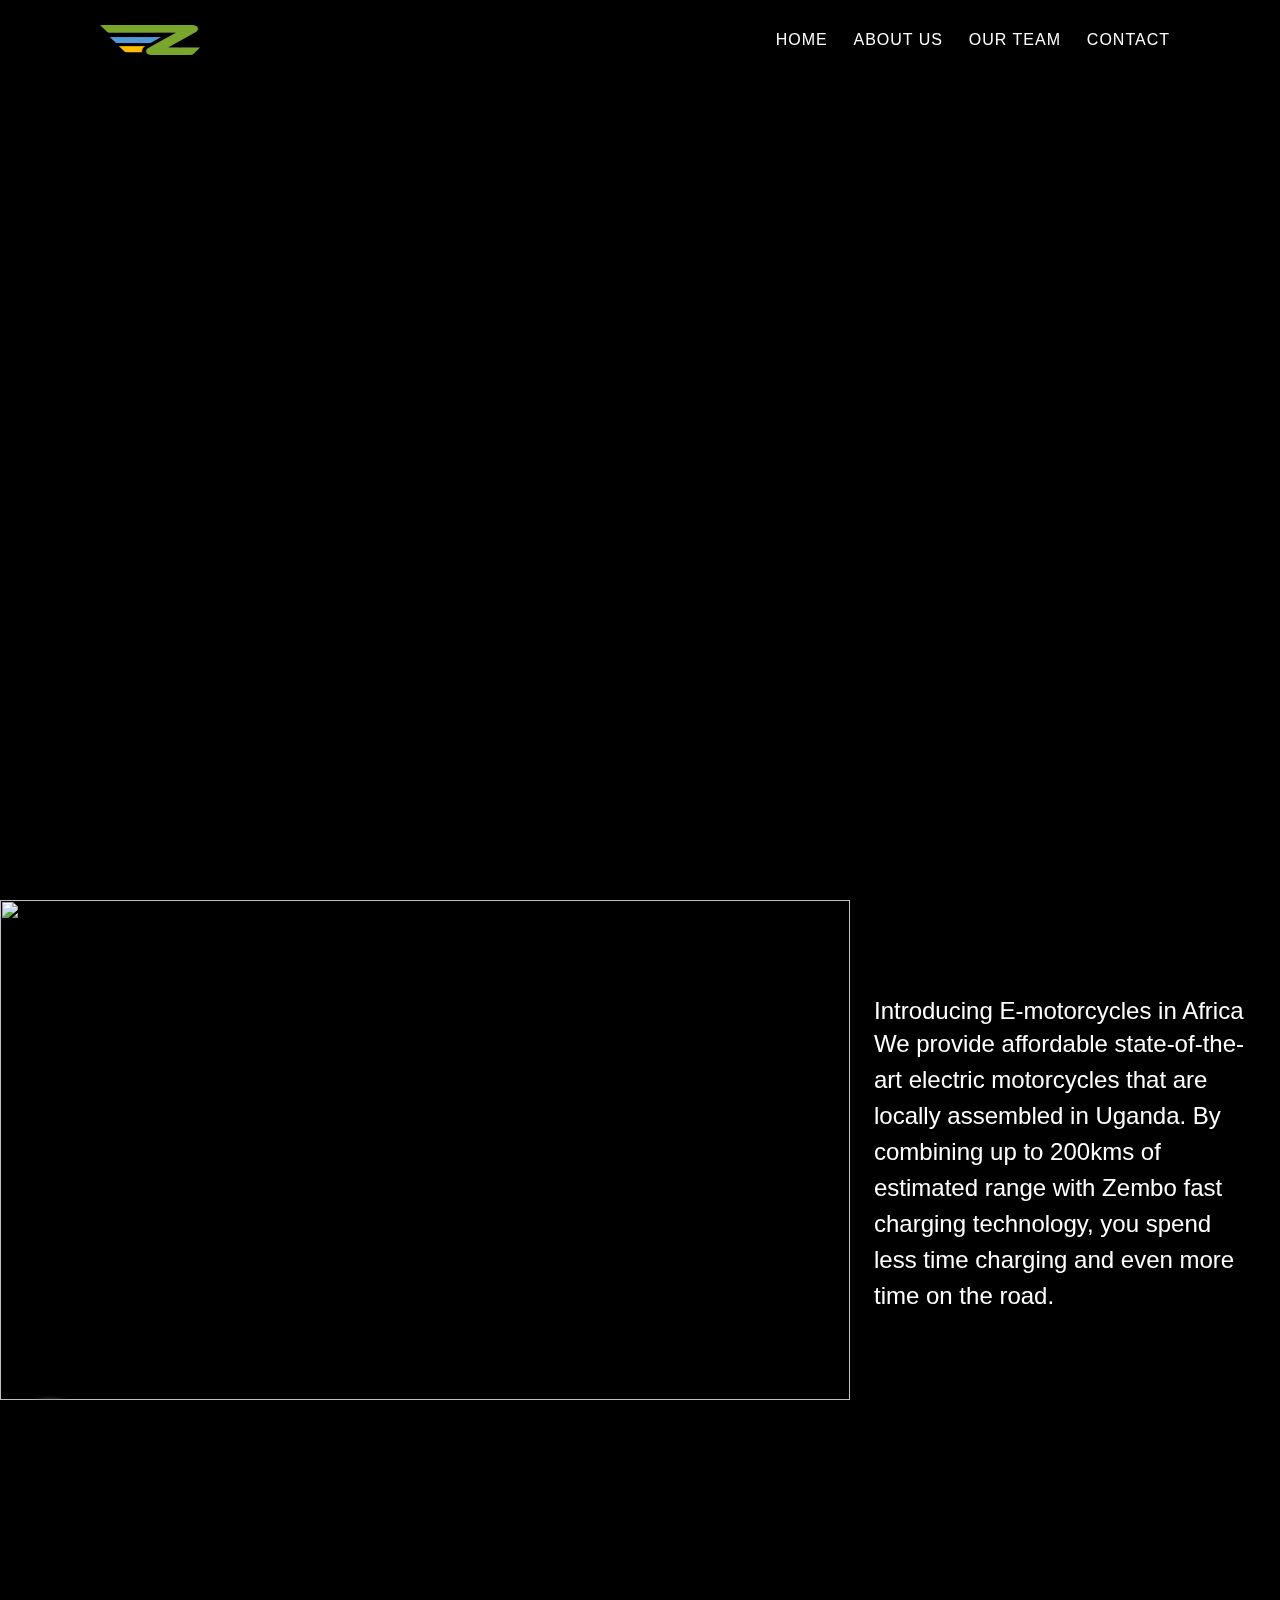
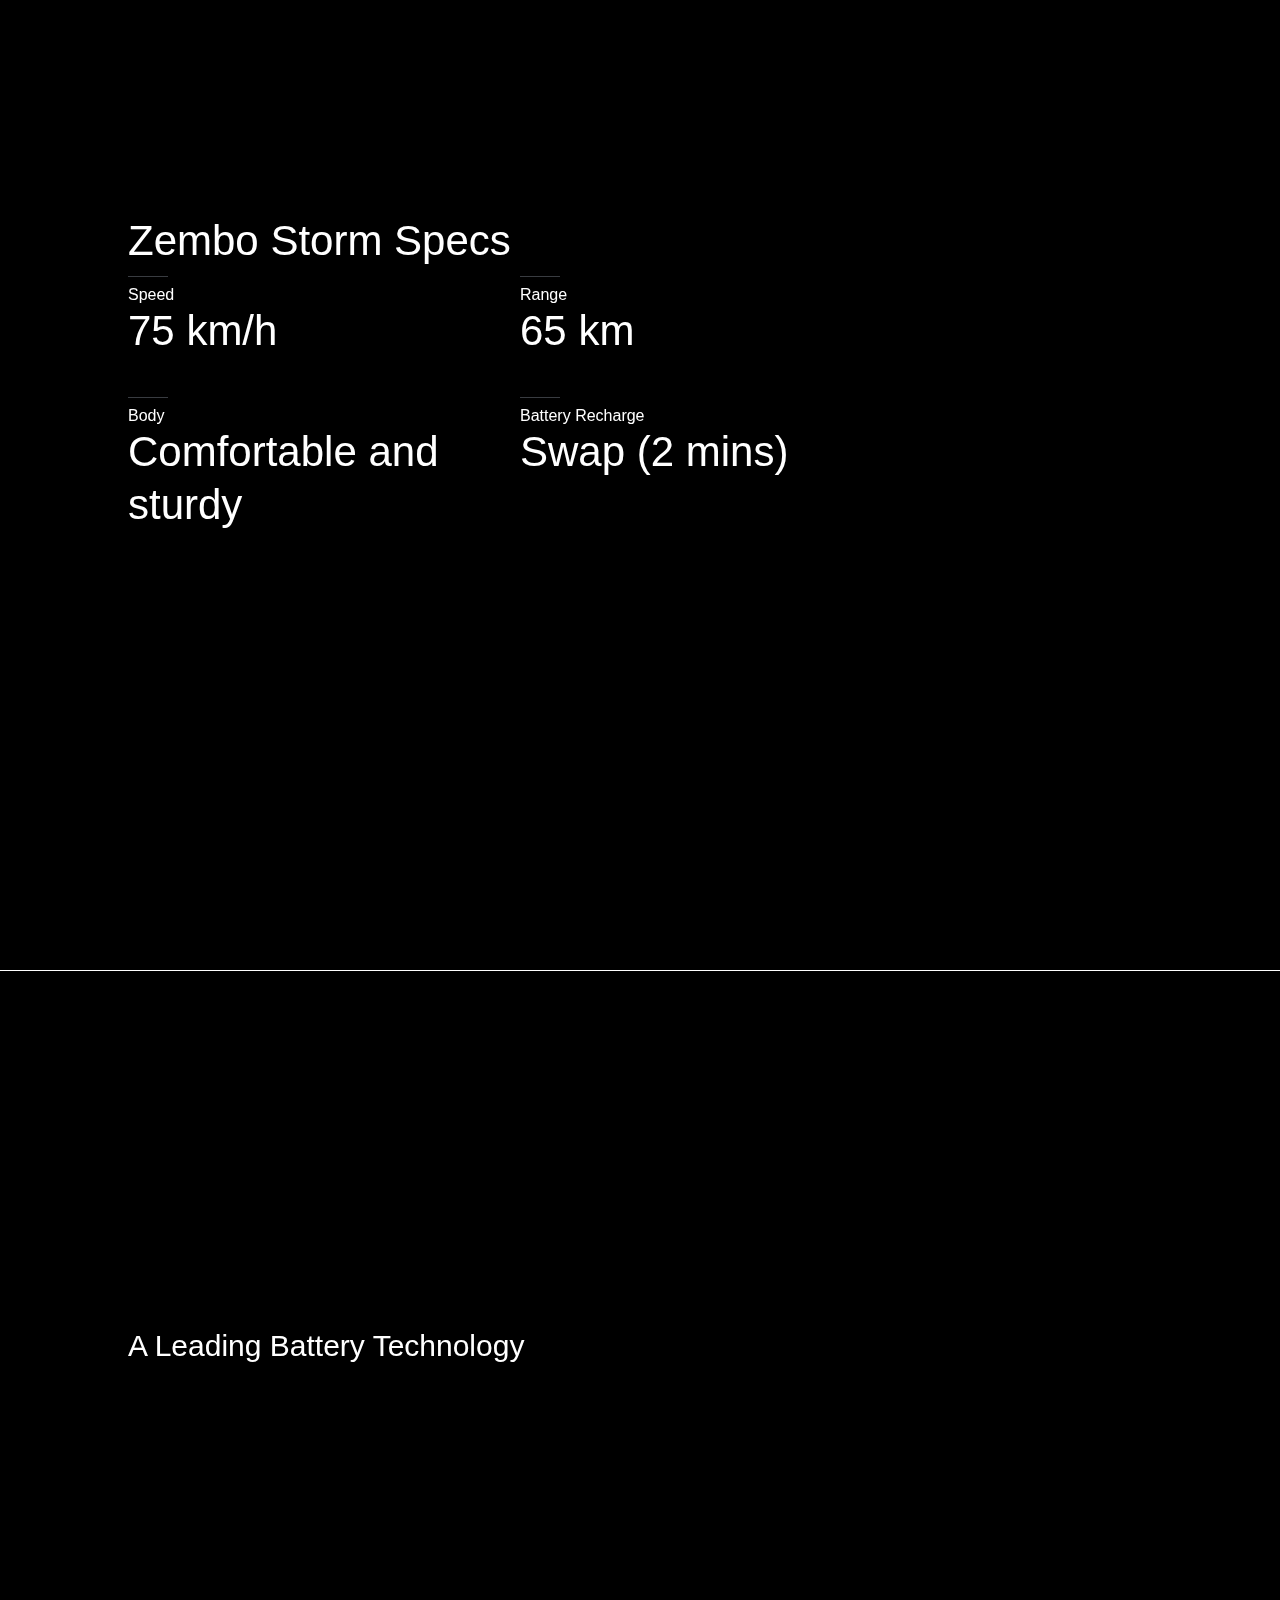
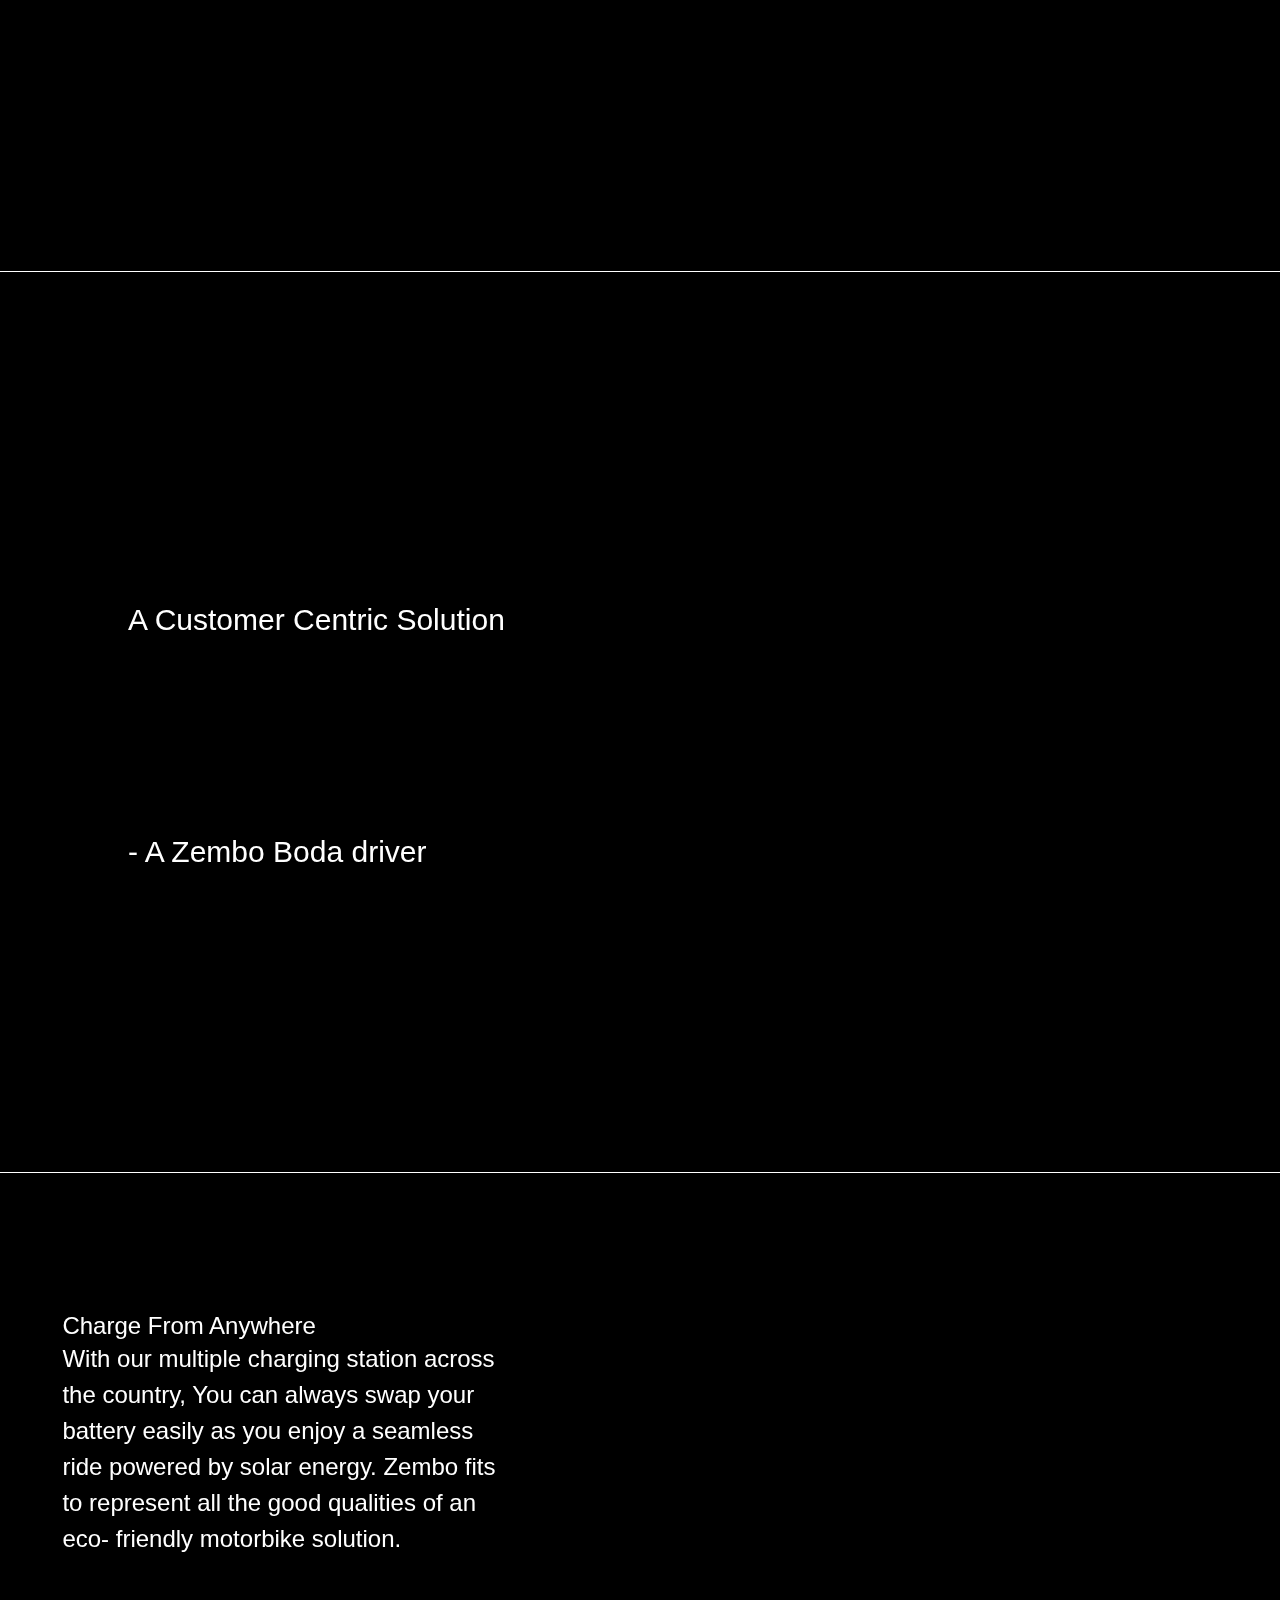
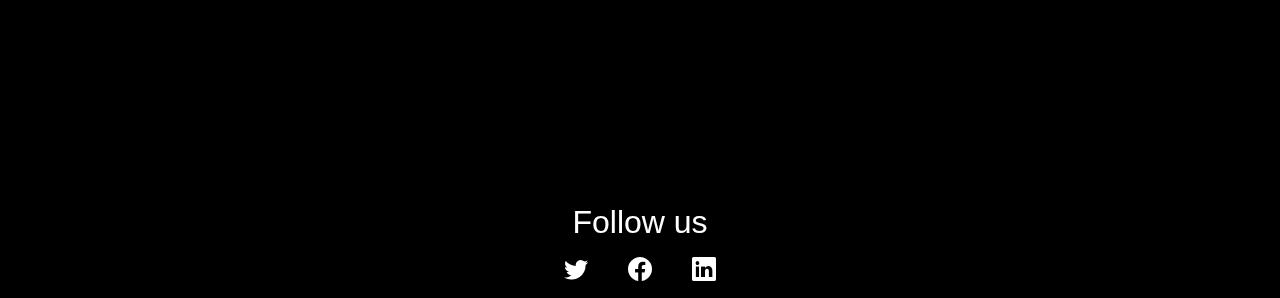
==== commit 1239d61a: "check" ====
--- a/index.html
+++ b/index.html
@@ -102,18 +102,20 @@
   </div>
 </header>
     <!-- HERO START -->
-    <section class="hero" style="margin-bottom: -15px;">
+    
+    <section class="hero" style="margin-bottom: 0px;">
+      <div style="background-color: black;"></div>
       <video
         id="background-video"
         autoplay
         loop
         muted
-        style="width: 100%; height: 100vh; "
+        style="width: 100%; height: 100vh;background-color: rgb(0, 0, 0); -webkit-filter: brightness(40%) ;filter:brightness(40%)"
       >
-        <source
-          src="https://res.cloudinary.com/dj8ezastp/video/upload/v1695290144/90_Sec_Clip_V2_Wesbite_nosubs_online-video-cutter.com_1_1_vuzpra.mp4"
-          type="video/mp4"
-        />
+      <source
+      src="https://res.cloudinary.com/dj8ezastp/video/upload/v1695367092/90_Sec_Clip_V2_Wesbite_nosubs_1_online-video-cutter.com_1_veelag.mp4"
+      type="video/mp4"
+    />
       </video>
       <div class="hero-flex">
         <div style="opacity: 0; display: none" class="hero-dark-screen"></div>
@@ -171,13 +173,13 @@
         <div class="specs__txt">
         <div class="specs__info">
           <h3>
-            Go Anywhere 
+            Introducing E-motorcycles in Africa
             <p class="paragraph__animated">
-              Travel farther on a single charge than any other electric vehicle and
-              keep going with access to more than 30 charging stations countrywide.
-              By combining up to 300kms of estimated range with Zembo fast charging
-              technology, you spend less time charging and even more time on the
-              road.
+              We provide affordable state-of-the-art electric motorcycles that are locally assembled in Uganda.
+              By combining up to 200kms of estimated range with Zembo fast charging technology,
+              you spend less time charging and even more time on the road.
+       
+
             </p>
           </h3>
           
@@ -195,7 +197,7 @@
       filter:brightness(50%);"></div>
       <h3 style="position: absolute;
       top: 50%; left:40%;
-      transform: translate(-50%,-50%);">Zembo Storm Specs
+      transform: translate(-50%,-50%); font-size:42px;">Zembo Storm Specs
         <div class="w-layout-grid specs__grid">
                    
                  
@@ -203,14 +205,14 @@
             <div class="specs__line"></div>
             <div class="text-block">Speed</div>
             <div class="text-block-2">
-              75kmh
+              75 km/h
             </div>
           </div>
           <div class="specs__item">
             <div class="specs__line"></div>
             <div class="text-block">Range</div>
             <div class="text-block-2">
-            65km
+            65 km
             </div>
           </div>
           <div class="specs__item">
@@ -224,7 +226,7 @@
             <div class="specs__line"></div>
             <div class="text-block">Battery Recharge</div>
             <div class="text-block-2">
-           Swap(2 mins)
+           Swap (2 mins)
             </div>
           </div>
           
@@ -232,42 +234,7 @@
     </h3>
       
     </div> 
-    <section>
-    <div class= "ludicrous"style="display: inline-block; width: 100%; position: relative;margin-bottom:-5px">
-      <div style=" width: 100%;
-      height: 100vh;
-      background: url(https://res.cloudinary.com/dj8ezastp/image/upload/v1691066237/Zembo-Battery-Swap_enw7ky.jpg);
-      background-repeat: no-repeat;
-      background-size: cover;
-      filter:brightness(50%);"></div>
-       <h3 style="position: absolute;
-       top: 50%; left:40%;
-       transform: translate(-50%,-50%);">Charge from anywhere
-         <p
-         data-w-id="e7fb0b79-68fc-2064-1be9-d759c43a1e09"
-         style="
-           opacity: 0;
-           -webkit-transform: translate3d(0, 30%, 0) scale3d(1, 1, 1)
-             rotateX(0) rotateY(0) rotateZ(0) skew(0, 0);
-           -moz-transform: translate3d(0, 30%, 0) scale3d(1, 1, 1) rotateX(0)
-             rotateY(0) rotateZ(0) skew(0, 0);
-           -ms-transform: translate3d(0, 30%, 0) scale3d(1, 1, 1) rotateX(0)
-             rotateY(0) rotateZ(0) skew(0, 0);
-           transform: translate3d(0, 30%, 0) scale3d(1, 1, 1) rotateX(0)
-             rotateY(0) rotateZ(0) skew(0, 0); 
-         "
-         class="paragraph__animated"
-       >
-         With our multiple charging station across the country,
-         You can always swap your battery easily as you enjoy a 
-         seamless ride powered by solar energy. Zembo fits to represent all
-         the good qualities of an eco- friendly motorbike solution.
-       </p>
-     </h3>
-      
-      
-    </div> 
-  </section>
+   
     <div class= "ludicrous"style="display: inline-block; width: 100%; position: relative;margin-bottom:-5px">
       <div style=" width: 100%;
       height: 100vh;
@@ -277,7 +244,7 @@
       filter:brightness(50%);"></div>
       <h3 style="position: absolute;
       top: 50%; left:40%;
-      transform: translate(-50%,-50%);">Electric Powertrain
+      transform: translate(-50%,-50%);font-size: 30px;"> A Leading Battery Technology
         <p
         data-w-id="e7fb0b79-68fc-2064-1be9-d759c43a1e09"
         style="
@@ -293,9 +260,9 @@
         "
         class="paragraph__animated"
       >
-        A leading battery technology. Built to last, the Zembo bike is an affordable electric motorcycle
+        Built to last, the Zembo bike is an affordable electric motorcycle
         running on state-of-the-art batteries, granting riders utmost comfort and also saving the environment
-        from CO2 emmissions
+        from CO2 emmissions.
 
       </p>
     </h3>
@@ -310,7 +277,7 @@
       filter: brightness(50%);"></div>
       <h3 style="position: absolute;
       top: 50%; left:40%;
-      transform: translate(-50%,-50%); color: white;">Designed for Efficiency
+      transform: translate(-50%,-50%); color: white;font-size: 30px; ">A Customer Centric Solution
         <p
         data-w-id="e7fb0b79-68fc-2064-1be9-d759c43a1e09"
         style="
@@ -322,13 +289,14 @@
           -ms-transform: translate3d(0, 30%, 0) scale3d(1, 1, 1) rotateX(0)
             rotateY(0) rotateZ(0) skew(0, 0);
           transform: translate3d(0, 30%, 0) scale3d(1, 1, 1) rotateX(0)
-            rotateY(0) rotateZ(0) skew(0, 0); 
+            rotateY(0) rotateZ(0) skew(0, 0); font-size: 30px;
         "
-        class="paragraph__animated"
+        
       >
-       Elegant and Sturdy, Comfortable and resilient. Created to reduce carbon emissions, be rider friendly
-       Easy to navigate and operate, the Zembo Storm is great for anyone that wishes to ride while preserving the environment
+       "When I started using my Zembo bike, just in three weeks I was able to save up to 500,000 shillings, which
+       did not happen with my other fuel bike. I am happy my  income has now increased."
       </p>
+      <p>- A Zembo Boda driver</p>
     </h3>
       
     </div>
@@ -357,8 +325,8 @@
     </section>
 
    
-      <div class="interior__headline">
-        <h2
+      <!--<div class="interior__headline">
+        <h3
           data-w-id="1dd2301b-2984-71e8-237c-17ed2347568e"
           style="
             opacity: 0;
@@ -369,14 +337,80 @@
             -ms-transform: translate3d(0, 30%, 0) scale3d(1, 1, 1) rotateX(0)
               rotateY(0) rotateZ(0) skew(0, 0);
             transform: translate3d(0, 30%, 0) scale3d(1, 1, 1) rotateX(0)
-              rotateY(0) rotateZ(0) skew(0, 0);
+              rotateY(0) rotateZ(0) skew(0, 0);height: 200px; margin-left: 20%; margin-right: 20%;
           "
         >
-          Charging Stations
-        </h2>
-      </div>
+        Charge from anywhere
+          <p
+          data-w-id="e7fb0b79-68fc-2064-1be9-d759c43a1e09"
+          style="
+            opacity: 0;
+            -webkit-transform: translate3d(0, 30%, 0) scale3d(1, 1, 1)
+              rotateX(0) rotateY(0) rotateZ(0) skew(0, 0);
+            -moz-transform: translate3d(0, 30%, 0) scale3d(1, 1, 1) rotateX(0)
+              rotateY(0) rotateZ(0) skew(0, 0);
+            -ms-transform: translate3d(0, 30%, 0) scale3d(1, 1, 1) rotateX(0)
+              rotateY(0) rotateZ(0) skew(0, 0);
+            transform: translate3d(0, 30%, 0) scale3d(1, 1, 1) rotateX(0)
+              rotateY(0) rotateZ(0) skew(0, 0); 
+          "
+          class="paragraph__animated"
+        >
+          With our multiple charging station across the country,
+          You can always swap your battery easily as you enjoy a 
+          seamless ride powered by solar energy. Zembo fits to represent all
+          the good qualities of an eco- friendly motorbike solution.
+        </p>
+      
+       
+        </h3>
+      </div>
+    </section>-->
+    <section class="ludicrous"style="margin-top:-3px;">
+      
+      <div class="zoom-container" >
+        <div class="specs__txt" style="width: 40%; margin-left: 3%;margin-right: 3%; ">
+          <div class="specs__info">
+            <h3>
+              Charge From Anywhere
+              <p class="paragraph__animated">
+                With our multiple charging station across the country,
+                You can always swap your battery easily as you enjoy a 
+                seamless ride powered by solar energy. Zembo fits to represent all
+                the good qualities of an eco- friendly motorbike solution.
+  
+              </p>
+            </h3>
+            
+            </div>
+          </div>
+        <div
+      class="zembo-map"
+      style="
+        height: 500px;
+        width: 60%;
+        display: inline-block;
+        overflow: hidden;
+        margin-bottom: -20px;
+        margin-top: -5px;
+        margin-left: 0px;
+      "
+    >
+      <iframe
+        loading="lazy"
+        src="https://www.google.com/maps/d/embed?mid=1XliuaPA58etzxgPIF0AeYztfE6-FzjDC&ehbc=2E312F"
+        width="100%"
+        height="500px"
+        frameborder="0"
+        style="position: relative; border: none; margin-top: -60px"
+      ></iframe>
+    </div>
+        
+       
+      </div>
+                  
     </section>
-    <div
+   <!-- <div
       class="zembo-map"
       style="
         height: 500px;
@@ -394,7 +428,7 @@
         frameborder="0"
         style="position: relative; border: none; margin-top: -60px"
       ></iframe>
-    </div>
+    </div>-->
     <section class="interior">
       <div class="interior__headline">
         <h2
--- a/assets/css/style.css
+++ b/assets/css/style.css
@@ -2402,7 +2402,7 @@
 .nav__burger-line {
   width: 100%;
   height: 2px;
-  background-color: #fff;
+  background-color: black;
 }
 
 .side-nav {
@@ -2460,7 +2460,7 @@
   top: 0%;
   right: 0%;
   bottom: 0%;
-  background-color: rgba(0, 0, 0, 0.2);
+  background-color: rgba(0, 0, 0, 0);
 }
 
 .interior__img:hover {
@@ -2514,13 +2514,13 @@
 
 .slider-wide {
   z-index: 0;
-  min-height: 700px;
+  min-height: 750px;
   background-color: transparent;
 }
 
 .slider__img {
   width: 100%;
-  min-height: 580px;
+  min-height: 680px;
   background-image: url("https://d3e54v103j8qbb.cloudfront.net/img/background-image.svg");
   background-position: 50% 50%;
   background-size: cover;
@@ -2529,10 +2529,12 @@
 
 .slider__img.slider__img--1 {
   background-image: url("https://res.cloudinary.com/dj8ezastp/image/upload/v1694273303/zembin_hoe3k1.jpg");
+  min-height: 680px;
 }
 
 .slider__img.slider__img--2 {
-  background-image: url("https://res.cloudinary.com/dj8ezastp/image/upload/v1694330943/sales_cv6rdz.jpg");
+  background-image: url("https://res.cloudinary.com/dj8ezastp/image/upload/v1695378329/sales1_pfaqkt.jpg");
+  
 }
 
 .slider__img.slider__img--3 {
@@ -3937,7 +3939,7 @@
   }
 
   .slider-wide {
-    min-height: 500px;
+    min-height: 650px;
   }
 
   .slider__img {
@@ -4086,9 +4088,7 @@
     margin-top: 400px;
     padding-bottom: 0px;
   }
-  .showcase{
-    display: none;
-  }
+  
 
   .showcase-grid {
     width: 100%;
@@ -4459,8 +4459,11 @@
 }
 
 @media screen and (max-width: 767px) {
-  .headed{
-    display: none;
+  header.sticky{
+    background-color: rgb(32, 31, 31);
+    .nav__burger{
+      color: white;
+    }
   }
   .go_img,
   .ludicrous__img {
@@ -4473,6 +4476,7 @@
 
   .nav__burger {
     display: flex;
+    color: #000;
   }
   .nav {
     display: flex !important;
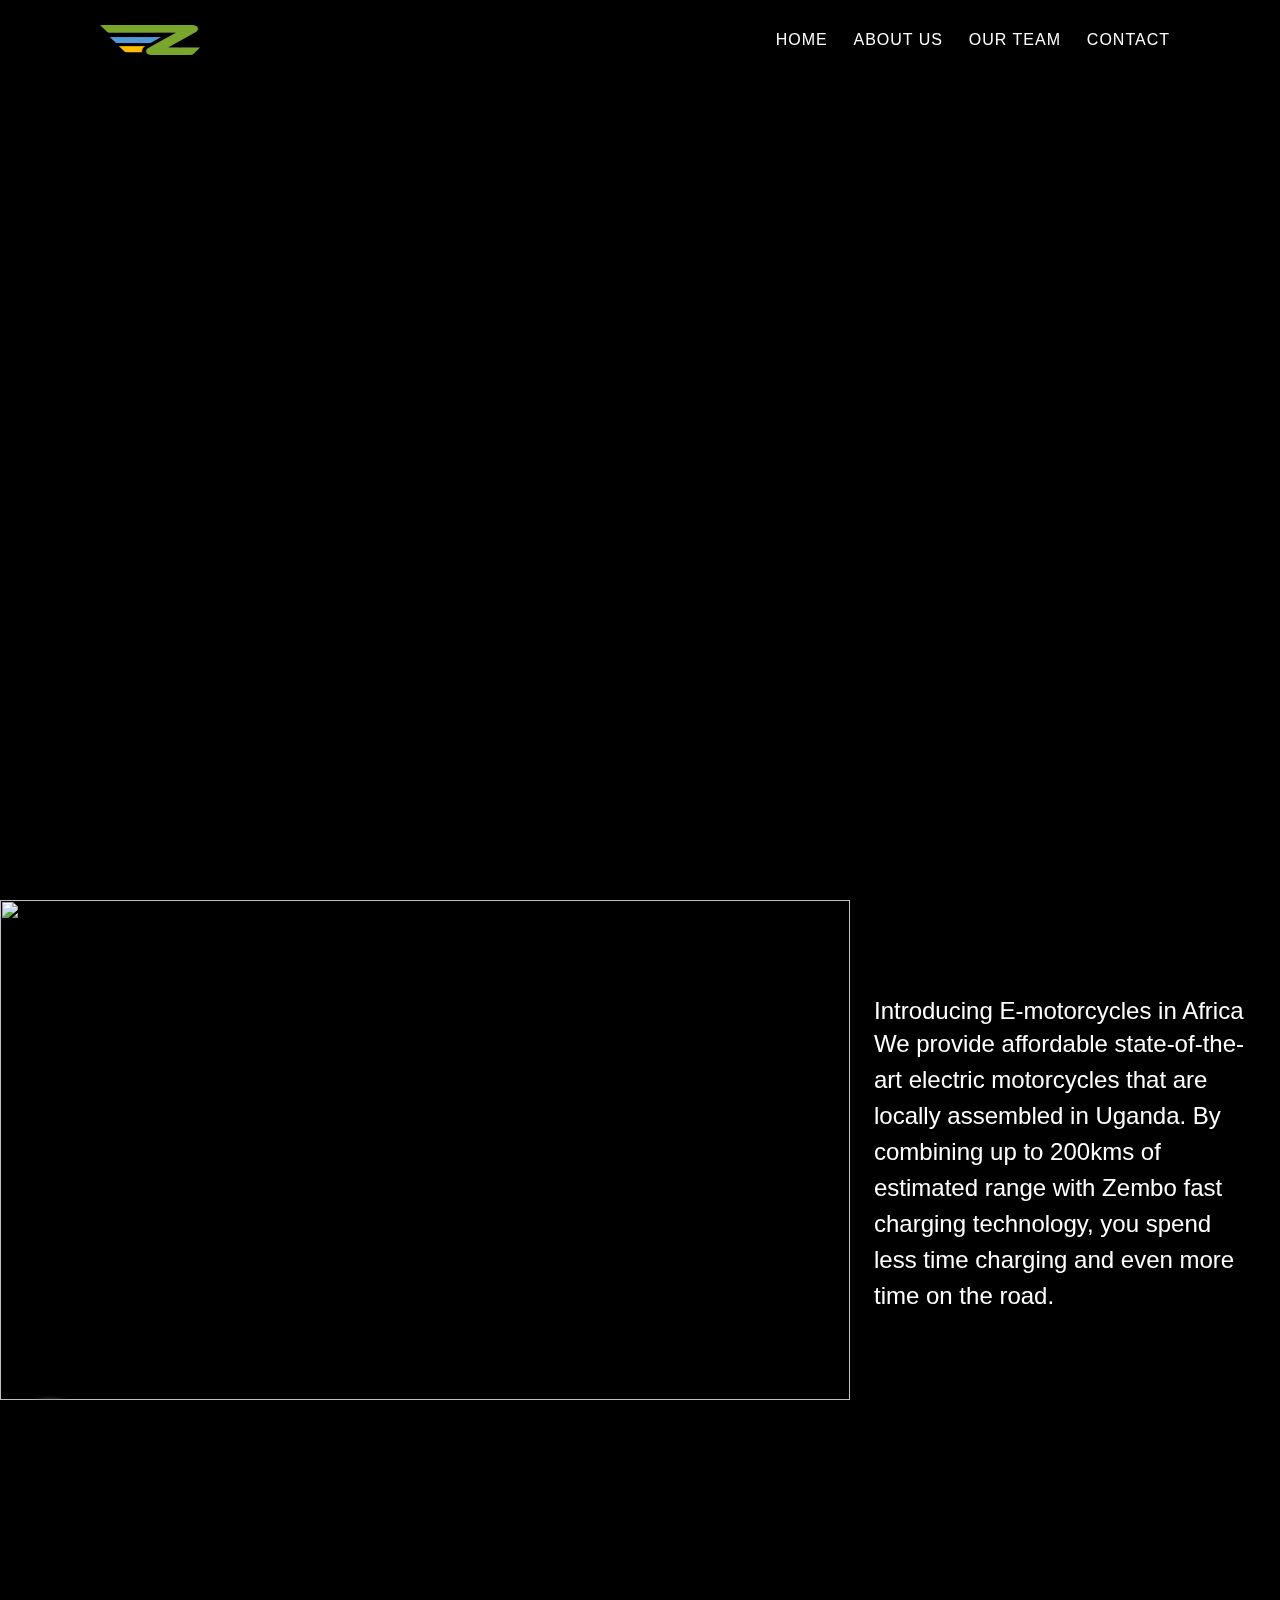
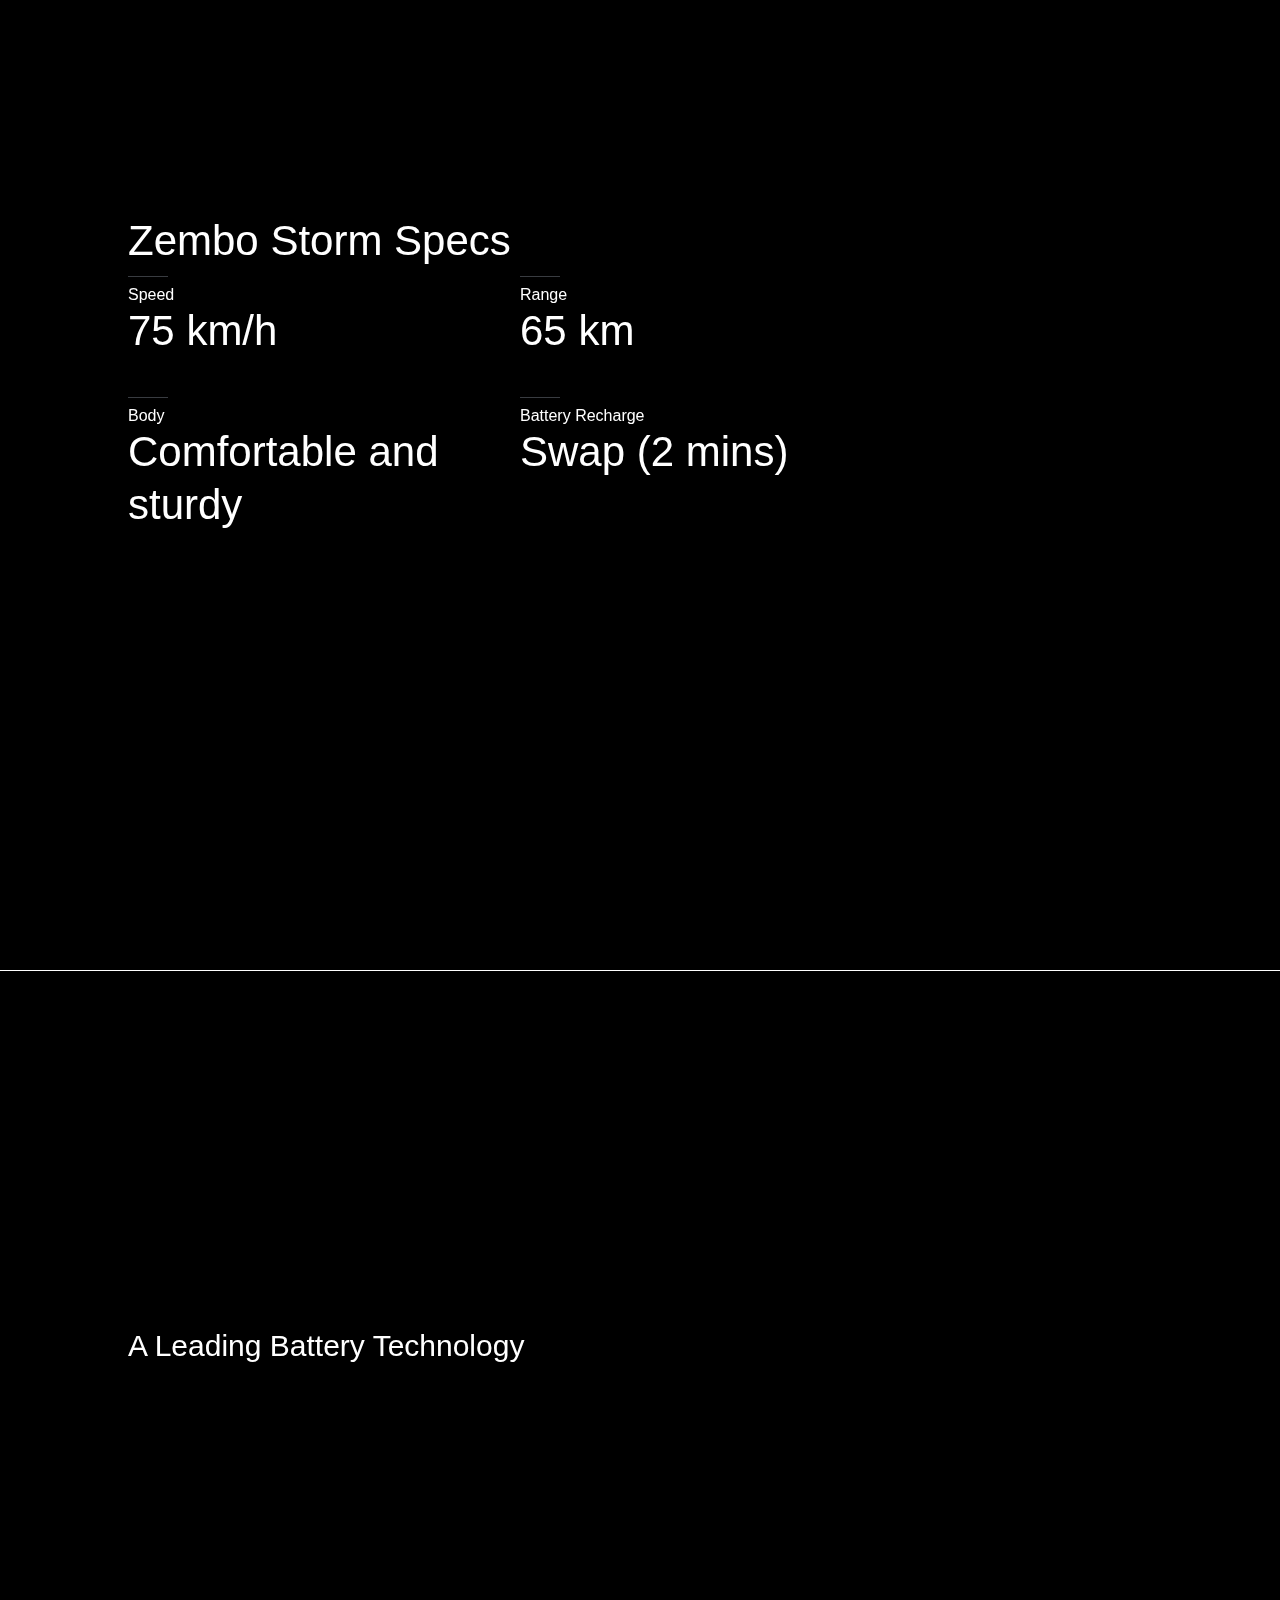
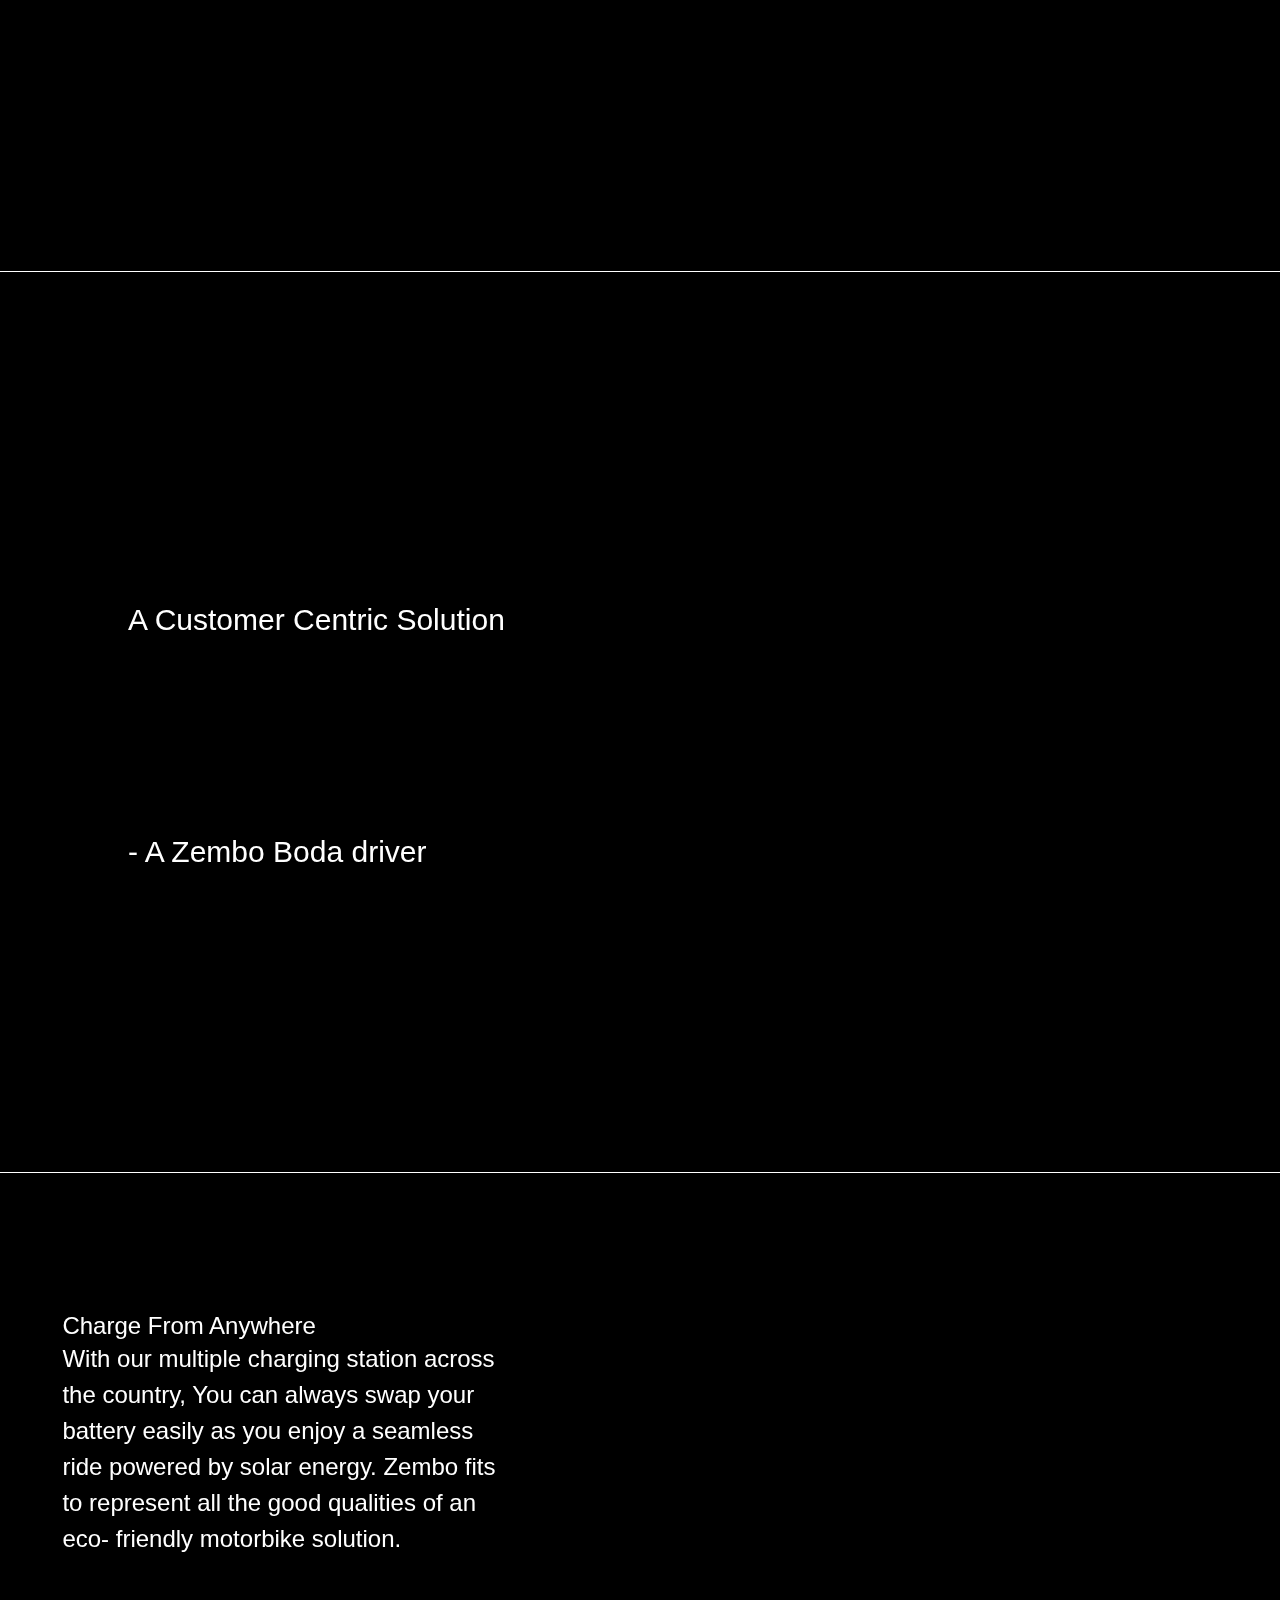
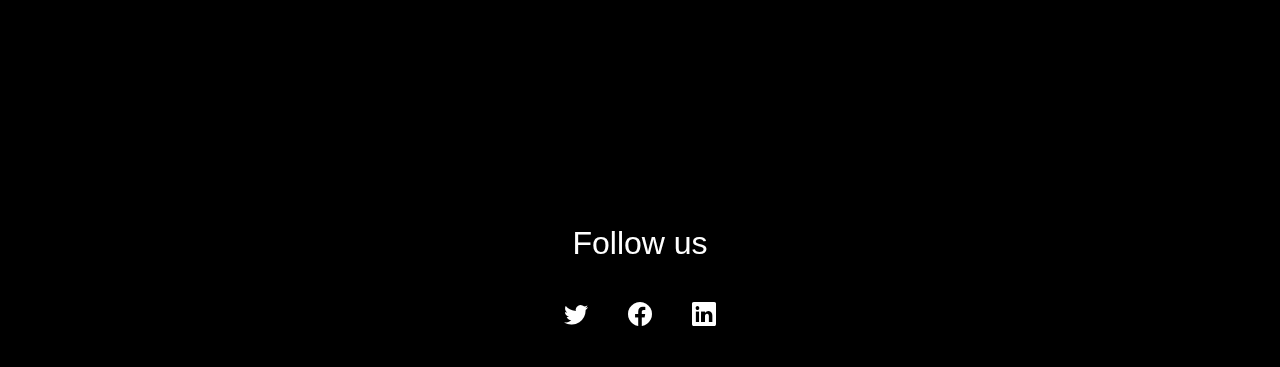
==== commit 56708345: "nbnb" ====
--- a/index.html
+++ b/index.html
@@ -195,7 +195,7 @@
       background-repeat: no-repeat;
       background-size: cover;
       filter:brightness(50%);"></div>
-      <h3 style="position: absolute;
+      <h3 class="headere"style="position: absolute;
       top: 50%; left:40%;
       transform: translate(-50%,-50%); font-size:42px;">Zembo Storm Specs
         <div class="w-layout-grid specs__grid">
@@ -242,7 +242,7 @@
       background-repeat: no-repeat;
       background-size: cover;
       filter:brightness(50%);"></div>
-      <h3 style="position: absolute;
+      <h3 class="headere"style="position: absolute;
       top: 50%; left:40%;
       transform: translate(-50%,-50%);font-size: 30px;"> A Leading Battery Technology
         <p
@@ -275,7 +275,7 @@
       background-repeat: no-repeat;
       background-size: cover;
       filter: brightness(50%);"></div>
-      <h3 style="position: absolute;
+      <h3 class="headere"style="position: absolute;
       top: 50%; left:40%;
       transform: translate(-50%,-50%); color: white;font-size: 30px; ">A Customer Centric Solution
         <p
@@ -325,51 +325,11 @@
     </section>
 
    
-      <!--<div class="interior__headline">
-        <h3
-          data-w-id="1dd2301b-2984-71e8-237c-17ed2347568e"
-          style="
-            opacity: 0;
-            -webkit-transform: translate3d(0, 30%, 0) scale3d(1, 1, 1)
-              rotateX(0) rotateY(0) rotateZ(0) skew(0, 0);
-            -moz-transform: translate3d(0, 30%, 0) scale3d(1, 1, 1) rotateX(0)
-              rotateY(0) rotateZ(0) skew(0, 0);
-            -ms-transform: translate3d(0, 30%, 0) scale3d(1, 1, 1) rotateX(0)
-              rotateY(0) rotateZ(0) skew(0, 0);
-            transform: translate3d(0, 30%, 0) scale3d(1, 1, 1) rotateX(0)
-              rotateY(0) rotateZ(0) skew(0, 0);height: 200px; margin-left: 20%; margin-right: 20%;
-          "
-        >
-        Charge from anywhere
-          <p
-          data-w-id="e7fb0b79-68fc-2064-1be9-d759c43a1e09"
-          style="
-            opacity: 0;
-            -webkit-transform: translate3d(0, 30%, 0) scale3d(1, 1, 1)
-              rotateX(0) rotateY(0) rotateZ(0) skew(0, 0);
-            -moz-transform: translate3d(0, 30%, 0) scale3d(1, 1, 1) rotateX(0)
-              rotateY(0) rotateZ(0) skew(0, 0);
-            -ms-transform: translate3d(0, 30%, 0) scale3d(1, 1, 1) rotateX(0)
-              rotateY(0) rotateZ(0) skew(0, 0);
-            transform: translate3d(0, 30%, 0) scale3d(1, 1, 1) rotateX(0)
-              rotateY(0) rotateZ(0) skew(0, 0); 
-          "
-          class="paragraph__animated"
-        >
-          With our multiple charging station across the country,
-          You can always swap your battery easily as you enjoy a 
-          seamless ride powered by solar energy. Zembo fits to represent all
-          the good qualities of an eco- friendly motorbike solution.
-        </p>
-      
-       
-        </h3>
-      </div>
-    </section>-->
+    <section class="hiding">
     <section class="ludicrous"style="margin-top:-3px;">
       
-      <div class="zoom-container" >
-        <div class="specs__txt" style="width: 40%; margin-left: 3%;margin-right: 3%; ">
+      <div class="zoom-container hiding" >
+        <div class="headere" style="width: 40%; margin-left: 3%;margin-right: 3%; ">
           <div class="specs__info">
             <h3>
               Charge From Anywhere
@@ -384,35 +344,58 @@
             
             </div>
           </div>
-        <div
-      class="zembo-map"
-      style="
-        height: 500px;
-        width: 60%;
-        display: inline-block;
-        overflow: hidden;
-        margin-bottom: -20px;
-        margin-top: -5px;
-        margin-left: 0px;
-      "
-    >
-      <iframe
-        loading="lazy"
-        src="https://www.google.com/maps/d/embed?mid=1XliuaPA58etzxgPIF0AeYztfE6-FzjDC&ehbc=2E312F"
-        width="100%"
-        height="500px"
-        frameborder="0"
-        style="position: relative; border: none; margin-top: -60px"
-      ></iframe>
-    </div>
+          
+            <div
+      
+            style="
+              height: 500px;
+              width: 60%;
+              display: inline-block;
+              overflow: hidden;
+              margin-bottom: -20px;
+              margin-top: -5px;
+              margin-left: 0px;
+            "
+          >
+            <iframe
+              loading="lazy"
+              src="https://www.google.com/maps/d/embed?mid=1XliuaPA58etzxgPIF0AeYztfE6-FzjDC&ehbc=2E312F"
+              width="100%"
+              height="500px"
+              frameborder="0"
+              style="position: relative; border: none; margin-top: -60px"
+            ></iframe>
+          </div>
+          </section>
+    
         
        
       </div>
                   
     </section>
-   <!-- <div
-      class="zembo-map"
+    <section class="ludicrous">
+      
+      <div class="mobile__img">
+        <h3>
+          Charge From Anywhere
+          <p class="paragraph__animated">
+            With our multiple charging station across the country,
+            You can always swap your battery easily as you enjoy a 
+            seamless ride powered by solar energy. Zembo fits to represent all
+            the good qualities of an eco- friendly motorbike solution.
+
+          </p>
+        </h3>
+        
+      </div>
+      <br />
+      
+    </section>
+    <section class="mobile__img">
+      <div
+      class="mobile__img"
       style="
+      
         height: 500px;
         width: 100%;
         display: inline-block;
@@ -428,7 +411,9 @@
         frameborder="0"
         style="position: relative; border: none; margin-top: -60px"
       ></iframe>
-    </div>-->
+    </div>
+    </section>
+ 
     <section class="interior">
       <div class="interior__headline">
         <h2
@@ -450,22 +435,28 @@
       </div>
     </section>
     <div id="partners"></div>
-    <div class="w-layout-grid showcase-grid contacts-zembo">
+    <section class="ludicrous">
       <h2>Follow us</h2>
-      <ul id="socials-list">
-        <li>
-          <a href="https://twitter.com/gozembo"><i class="bi bi-twitter"></i></a>
-        </li>
-        <li id="list-break"></li>
-        <li>
-          <a href="https://www.facebook.com/gozembo"><i class="bi bi-facebook"></i></a>
-        </li>
-        <li id="list-break"></li>
-        <li>
-          <a href="https://www.linkedin.com/company/zembo/"><i class="bi bi-linkedin"></i></a>
-        </li>
-      </ul>
-    </div>
+    </section>
+    
+      <div class="footer">
+        
+        <ul id="socials-list">
+          <li>
+            <a href="https://twitter.com/gozembo"><i class="bi bi-twitter"></i></a>
+          </li>
+          <li id="list-break"></li>
+          <li>
+            <a href="https://www.facebook.com/gozembo"><i class="bi bi-facebook"></i></a>
+          </li>
+          <li id="list-break"></li>
+          <li>
+            <a href="https://www.linkedin.com/company/zembo/"><i class="bi bi-linkedin"></i></a>
+          </li>
+        </ul>
+      </div>
+    
+    
     <div id="footer"></div>
     <script
       src="https://d3e54v103j8qbb.cloudfront.net/js/jquery-3.5.1.min.dc5e7f18c8.js?site=603fb2df5d769f79ad78c09c"
--- a/assets/css/style.css
+++ b/assets/css/style.css
@@ -2393,8 +2393,12 @@
   cursor: pointer;
 }
 
+
 @media screen and (min-width: 769px) {
   .nav__burger {
+    display: none;
+  }
+  .appeared{
     display: none;
   }
 }
@@ -2677,6 +2681,8 @@
   margin: 0 auto;
   background-color: #000;
   color: #fff;
+  display: flex;
+  flex-wrap: wrap;
 }
 .contactz-zembo {
   width: 100%;
@@ -3656,11 +3662,15 @@
   .container.container--840.contaiener--840-powertrain {
     width: 80%;
   }
+  .appeared{
+    display: none;
+  }
 
   .hero {
     min-height: 80vh;
     background-position: 35% 50%;
   }
+
 
   .hero-flex {
     min-height: 80vh;
@@ -3803,6 +3813,11 @@
   .go_text {
     width: 100%;
     min-height: auto;
+  }
+  .zembo-map{
+    display: flex;
+    flex-wrap: wrap;
+    width: 100%;
   }
 
   .tab-vids__wrapper {
@@ -3920,6 +3935,7 @@
   }
 }
 
+
 @media screen and (max-width: 767px) {
   .data-grid {
     grid-column-gap: 1.5rem;
@@ -4006,7 +4022,47 @@
     padding-right: 0rem;
     padding-left: 0rem;
   }
-
+  .w-layout-grid {
+    display: -ms-grid;
+    display: grid;
+    grid-auto-columns: 1fr;
+    -ms-grid-columns: 1fr 1fr;
+    grid-template-columns: 1fr 1fr;
+    -ms-grid-rows: auto auto;
+    grid-template-rows: auto auto;
+    grid-row-gap: 10px;
+    grid-column-gap: 10px;
+    width: 100%;
+  }
+ 
+  .hiding{
+    display:none
+  }
+  .appeared{
+    display: inline-block;
+  }
+ 
+  .headere{
+    width: 100%;
+    font-size: 20px;
+    margin-left: 13%;
+    margin-right: 5%;
+  }
+  .zoom-container {
+    width: 100%;
+    margin: 0 auto;
+    background: #000;
+    display: flex;
+    flex-wrap: wrap;
+    
+  }
+  
+  .specs__txt {
+  
+    display: block;
+    width: 100%;
+  
+  }
   #background-video {
     display: none;
   }
@@ -4092,6 +4148,7 @@
 
   .showcase-grid {
     width: 100%;
+    flex-wrap: wrap;
   }
 
   .ludicrous-grid {
@@ -4117,7 +4174,28 @@
   .tabs-imgs-wrapper {
     min-height: 160px;
   }
-
+  .ludicrous {
+    display: -webkit-box;
+    display: -webkit-flex;
+    display: -ms-flexbox;
+    display: flex;
+    /* min-height: 100vh; */
+    -webkit-box-orient: vertical;
+    -webkit-box-direction: normal;
+    -webkit-flex-direction: column;
+    -ms-flex-direction: column;
+    flex-direction: column;
+    -webkit-box-pack: start;
+    -webkit-justify-content: flex-start;
+    -ms-flex-pack: start;
+    justify-content: flex-start;
+    -webkit-box-align: center;
+    -webkit-align-items: center;
+    -ms-flex-align: center;
+    align-items: center;
+    background-color: #000;
+    color: #fff;
+  }
   .powertrain-subgrid {
     grid-column-gap: 1rem;
     grid-row-gap: 1rem;
@@ -4250,6 +4328,9 @@
     -ms-flex-order: -9999;
     order: -9999;
   }
+  .appeared{
+    display: none;
+  }
 
   #w-node-_852a8e55-ec10-3478-8b3c-cd90e7316660-7f78c09d {
     -webkit-box-ordinal-group: -9998;
@@ -4349,6 +4430,9 @@
   .nav {
     height: 70px;
   }
+  .appeared{
+    display: none;
+  }
 }
 
 @media screen and (min-width: 768px) {
@@ -4432,6 +4516,8 @@
   display: flex;
   justify-content: center;
   padding: 0;
+  flex-wrap: wrap;
+  flex-direction: row;
 }
 
 #socials-list a {
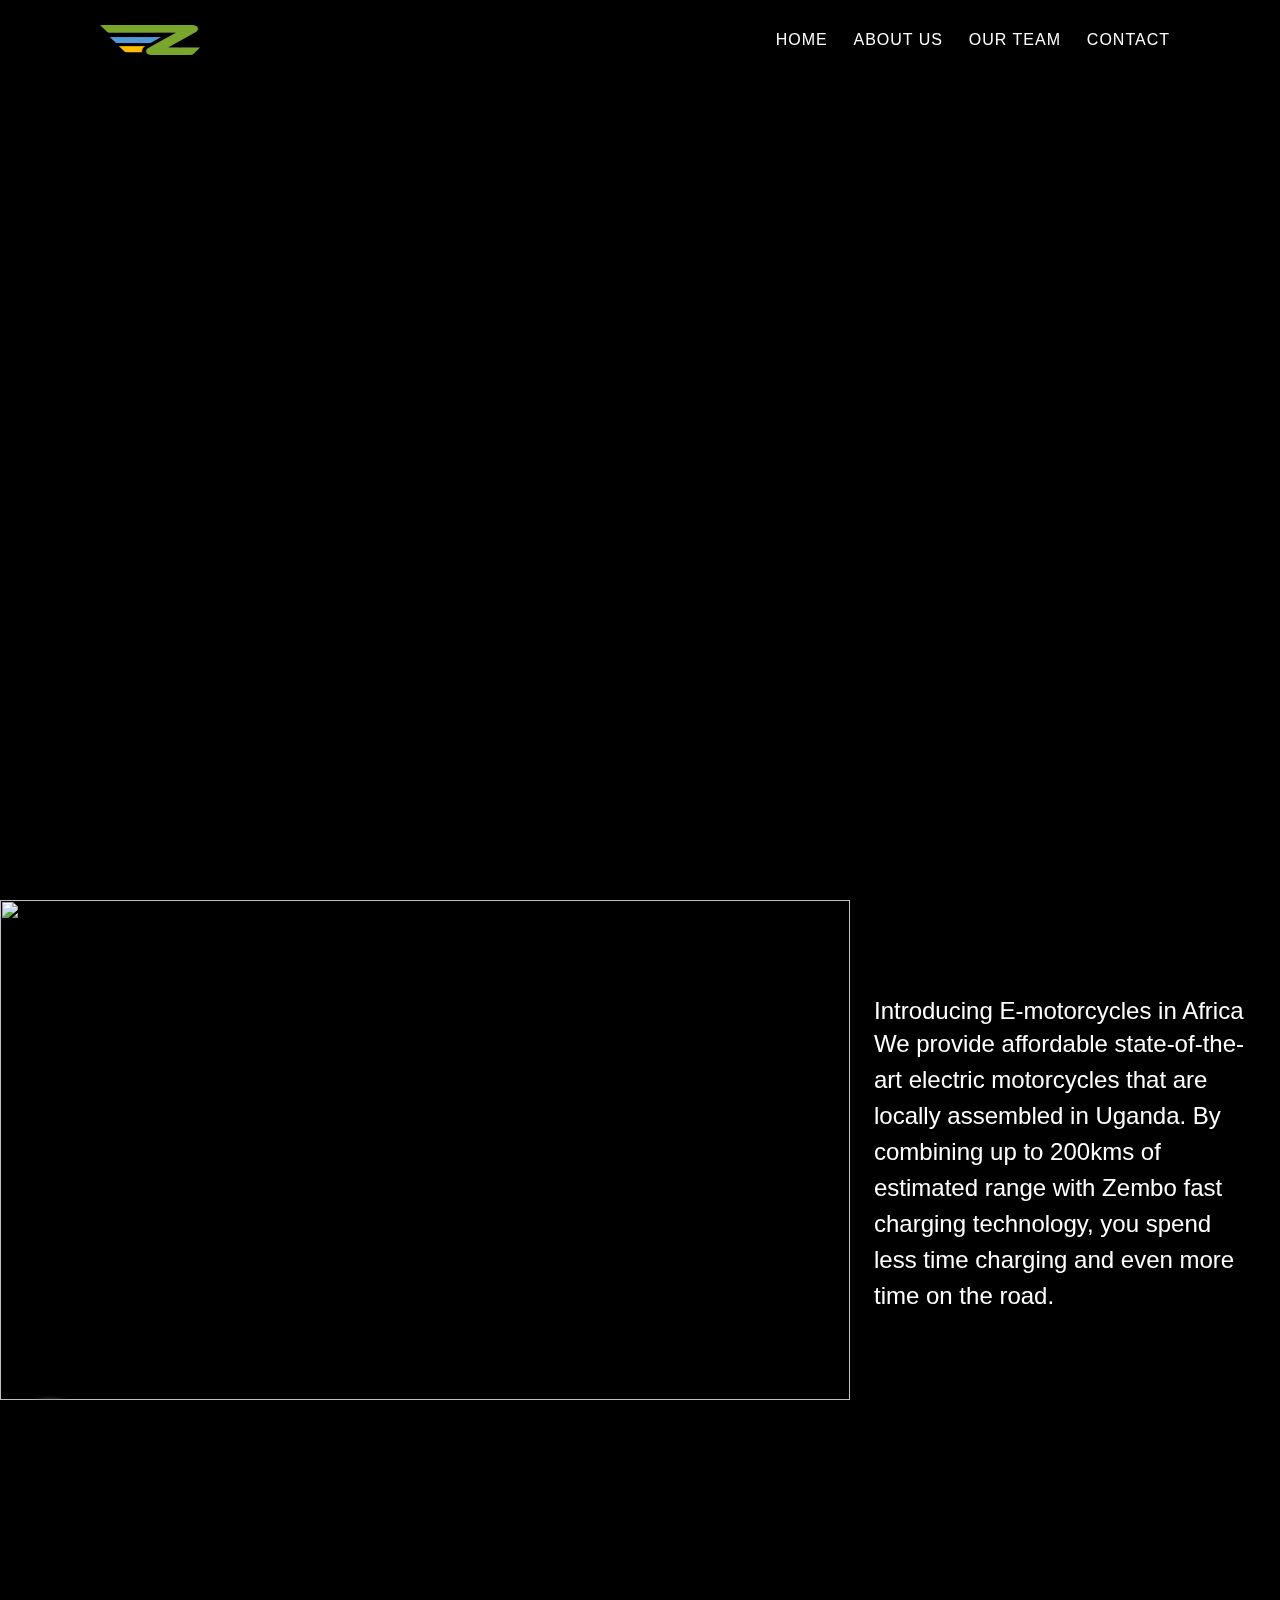
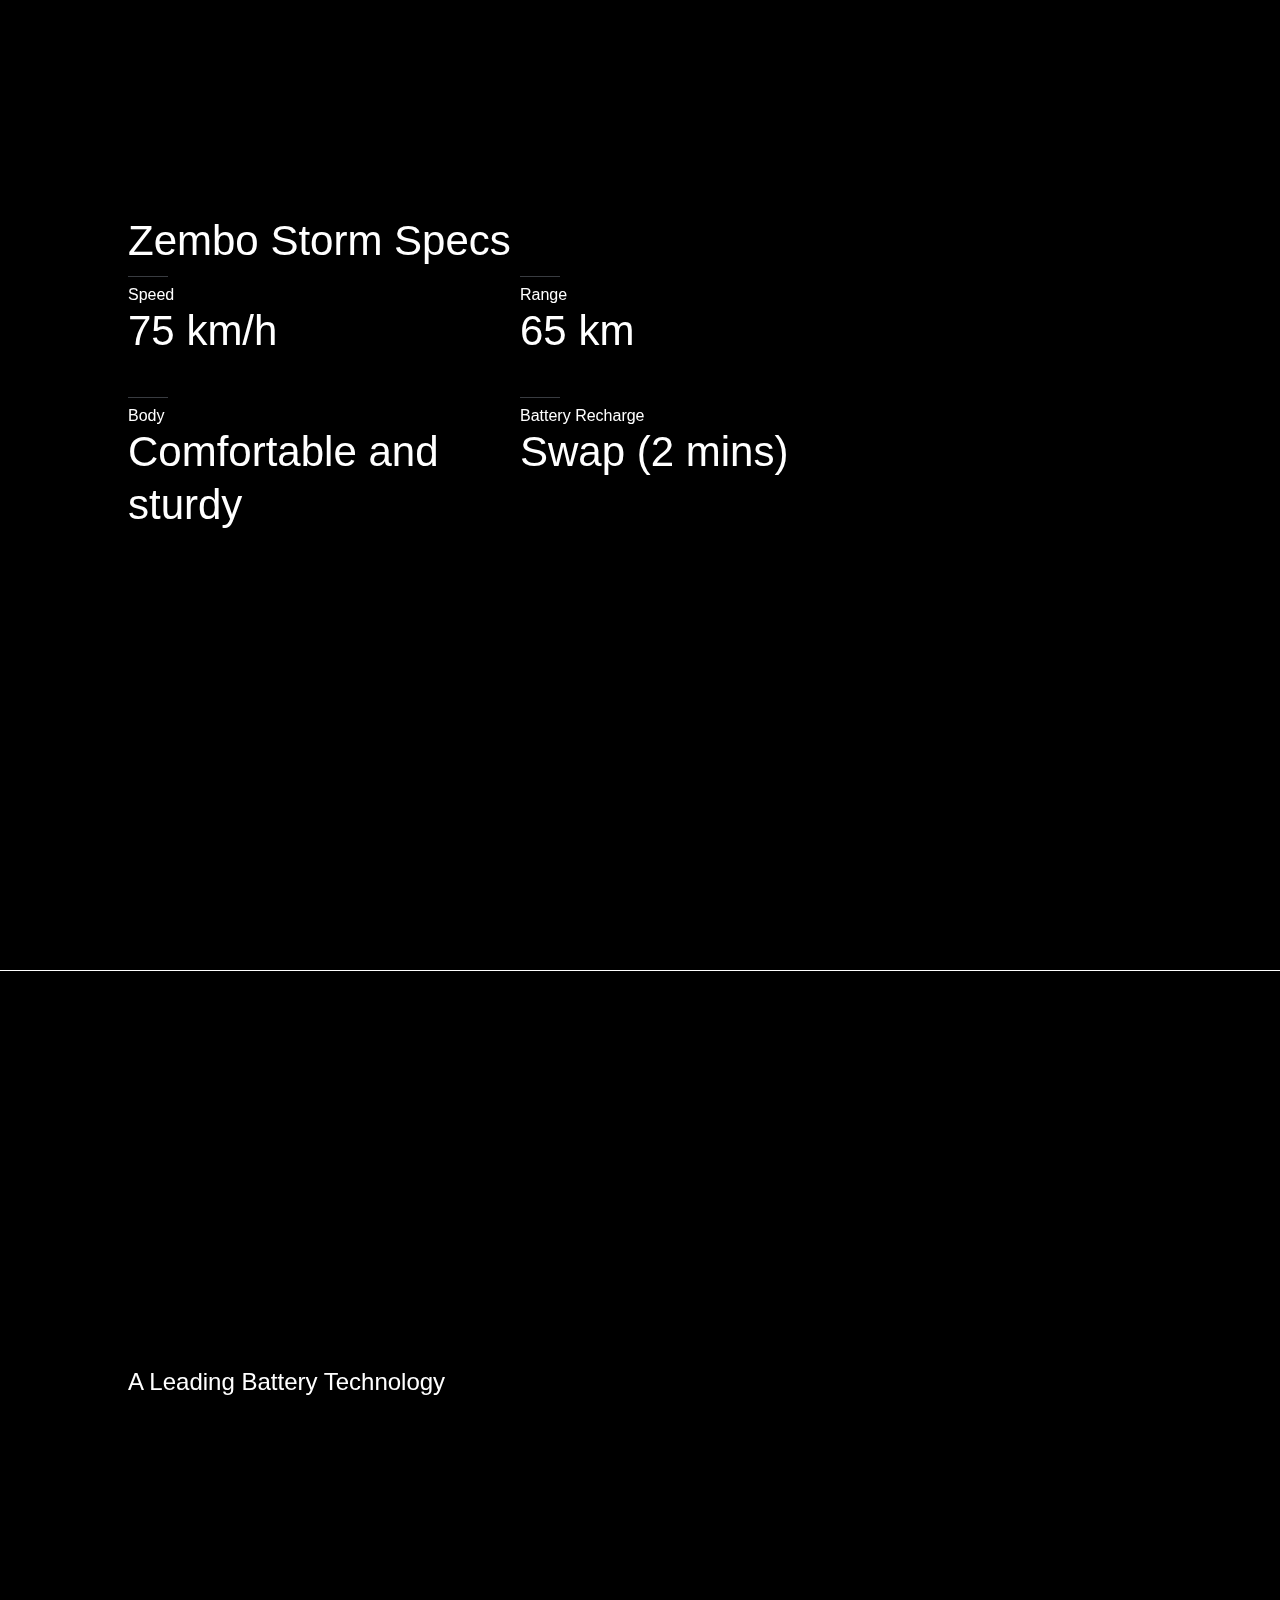
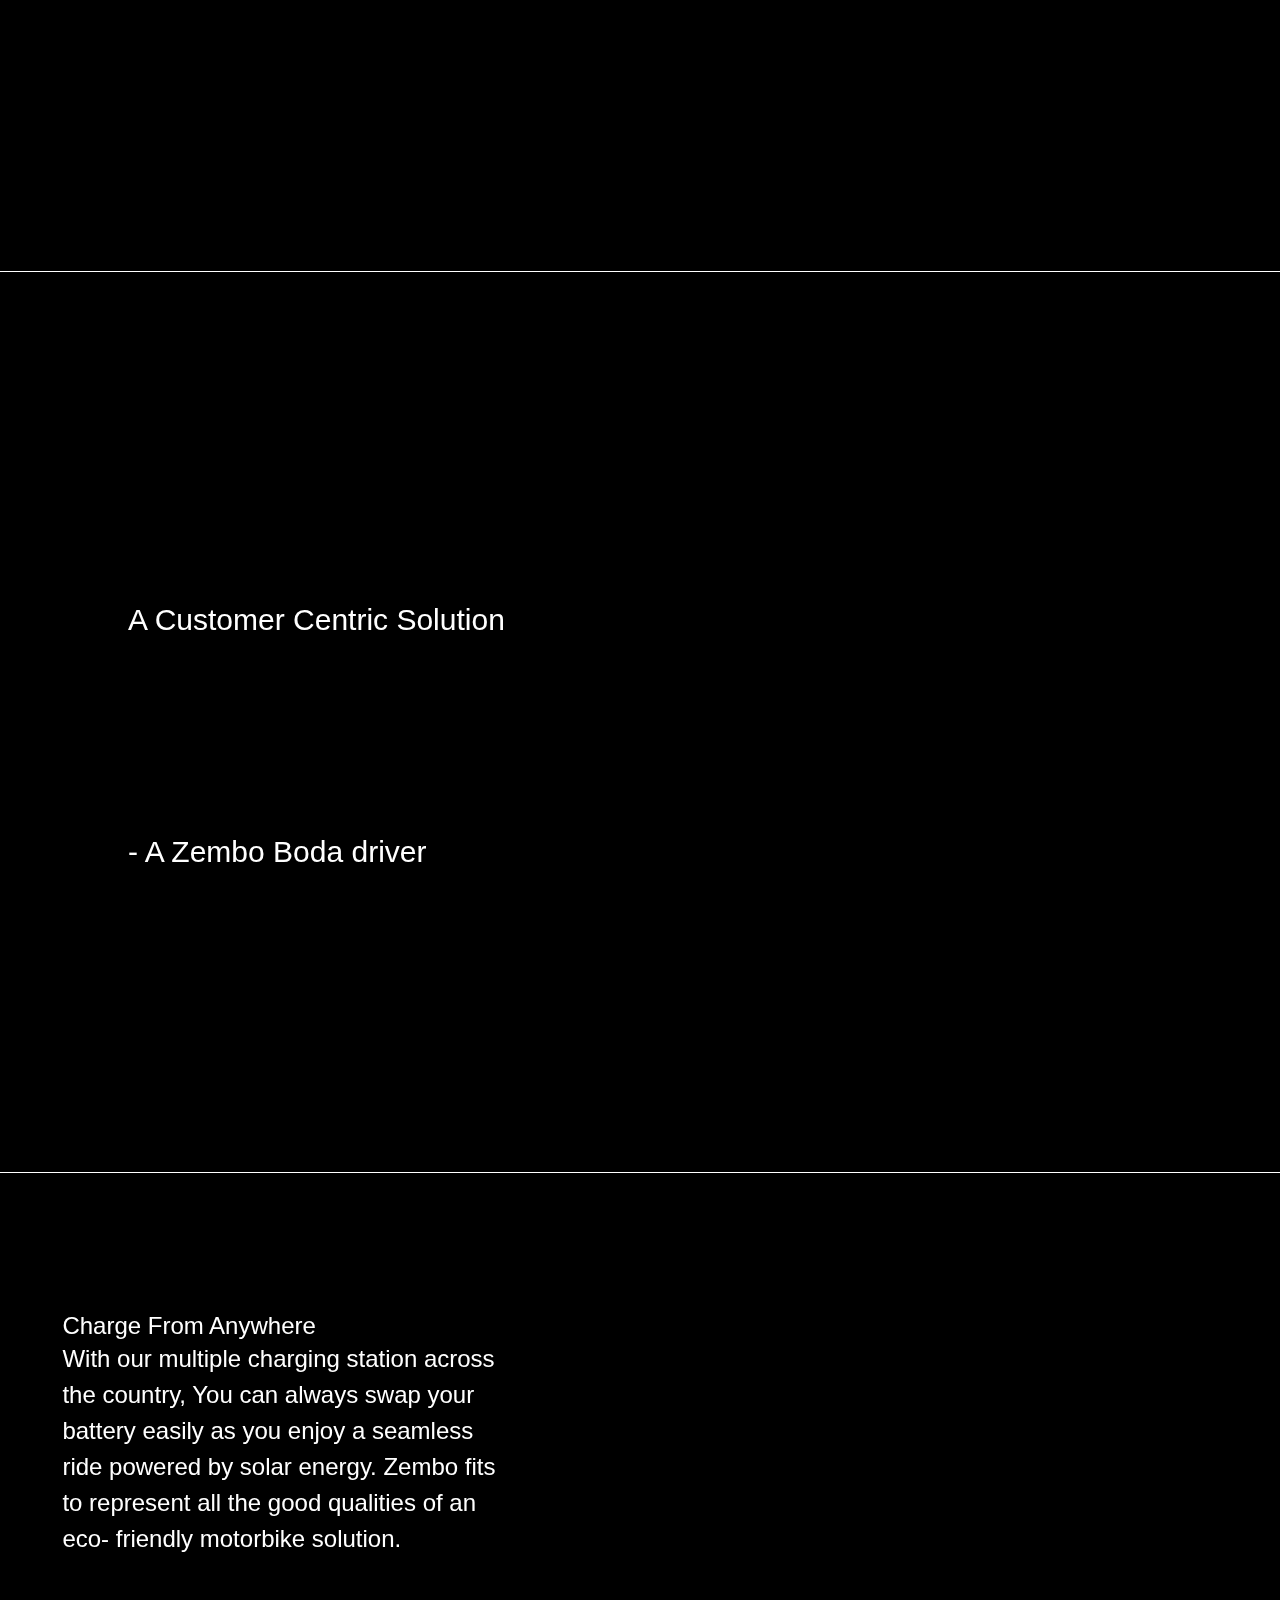
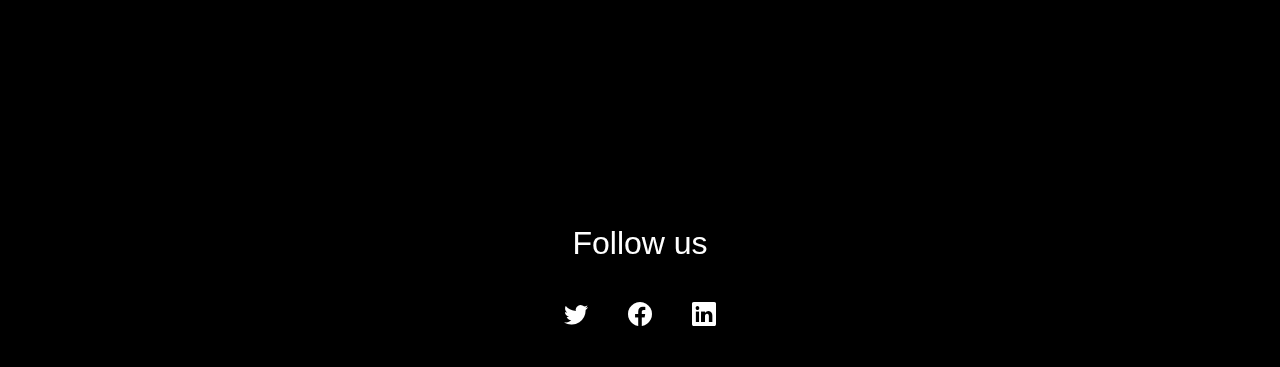
==== commit 994a9660: "add tailwind css to fix responsiveness" ====
--- a/index.html
+++ b/index.html
@@ -12,6 +12,7 @@
     <meta content="Webflow" name="generator" />
     <link href="./assets/css/style.css" rel="stylesheet" type="text/css" />
     <link href="./assets/css/main.css" rel="stylesheet" type="text/css" />
+    <script src="https://cdn.tailwindcss.com"></script>
     <link
       rel="stylesheet"
       href="https://cdn.jsdelivr.net/npm/bootstrap-icons@1.10.5/font/bootstrap-icons.css"
@@ -198,7 +199,7 @@
       <h3 class="headere"style="position: absolute;
       top: 50%; left:40%;
       transform: translate(-50%,-50%); font-size:42px;">Zembo Storm Specs
-        <div class="w-layout-grid specs__grid">
+        <div class="w-layout-grid specs__grid flex flex-col md:flex-row">
                    
                  
           <div class="specs__item">
@@ -242,9 +243,9 @@
       background-repeat: no-repeat;
       background-size: cover;
       filter:brightness(50%);"></div>
-      <h3 class="headere"style="position: absolute;
+      <h3 class="headere px-4 md:px-0"style="position: absolute;
       top: 50%; left:40%;
-      transform: translate(-50%,-50%);font-size: 30px;"> A Leading Battery Technology
+      transform: translate(-50%,-50%);"> A Leading Battery Technology
         <p
         data-w-id="e7fb0b79-68fc-2064-1be9-d759c43a1e09"
         style="
@@ -258,7 +259,7 @@
           transform: translate3d(0, 30%, 0) scale3d(1, 1, 1) rotateX(0)
             rotateY(0) rotateZ(0) skew(0, 0); 
         "
-        class="paragraph__animated"
+        class="paragraph__animated text-[30px]"
       >
         Built to last, the Zembo bike is an affordable electric motorcycle
         running on state-of-the-art batteries, granting riders utmost comfort and also saving the environment
@@ -275,7 +276,7 @@
       background-repeat: no-repeat;
       background-size: cover;
       filter: brightness(50%);"></div>
-      <h3 class="headere"style="position: absolute;
+      <h3 class="headere px-4 md:px-0"style="position: absolute;
       top: 50%; left:40%;
       transform: translate(-50%,-50%); color: white;font-size: 30px; ">A Customer Centric Solution
         <p
--- a/assets/css/style.css
+++ b/assets/css/style.css
@@ -3492,6 +3492,17 @@
   background-color: #393c41;
 }
 
+@media screen and (max-width: 768px) {
+  .w-layout-grid {
+    grid-template-columns: 1fr;
+  }
+
+  .specs__grid {
+    grid-template-columns: 1fr;
+  }
+}
+
+
 .specs__tabs {
   margin-top: 1rem;
 }
@@ -4014,7 +4025,14 @@
   .footer__link.footer__link--mobile-hide {
     display: none;
   }
-}
+
+  .container.container--1260.container--flex-mid {
+    padding-right: 0rem;
+    padding-left: 0rem;
+  }
+}
+
+
 
 @media screen and (max-width: 479px) {
   
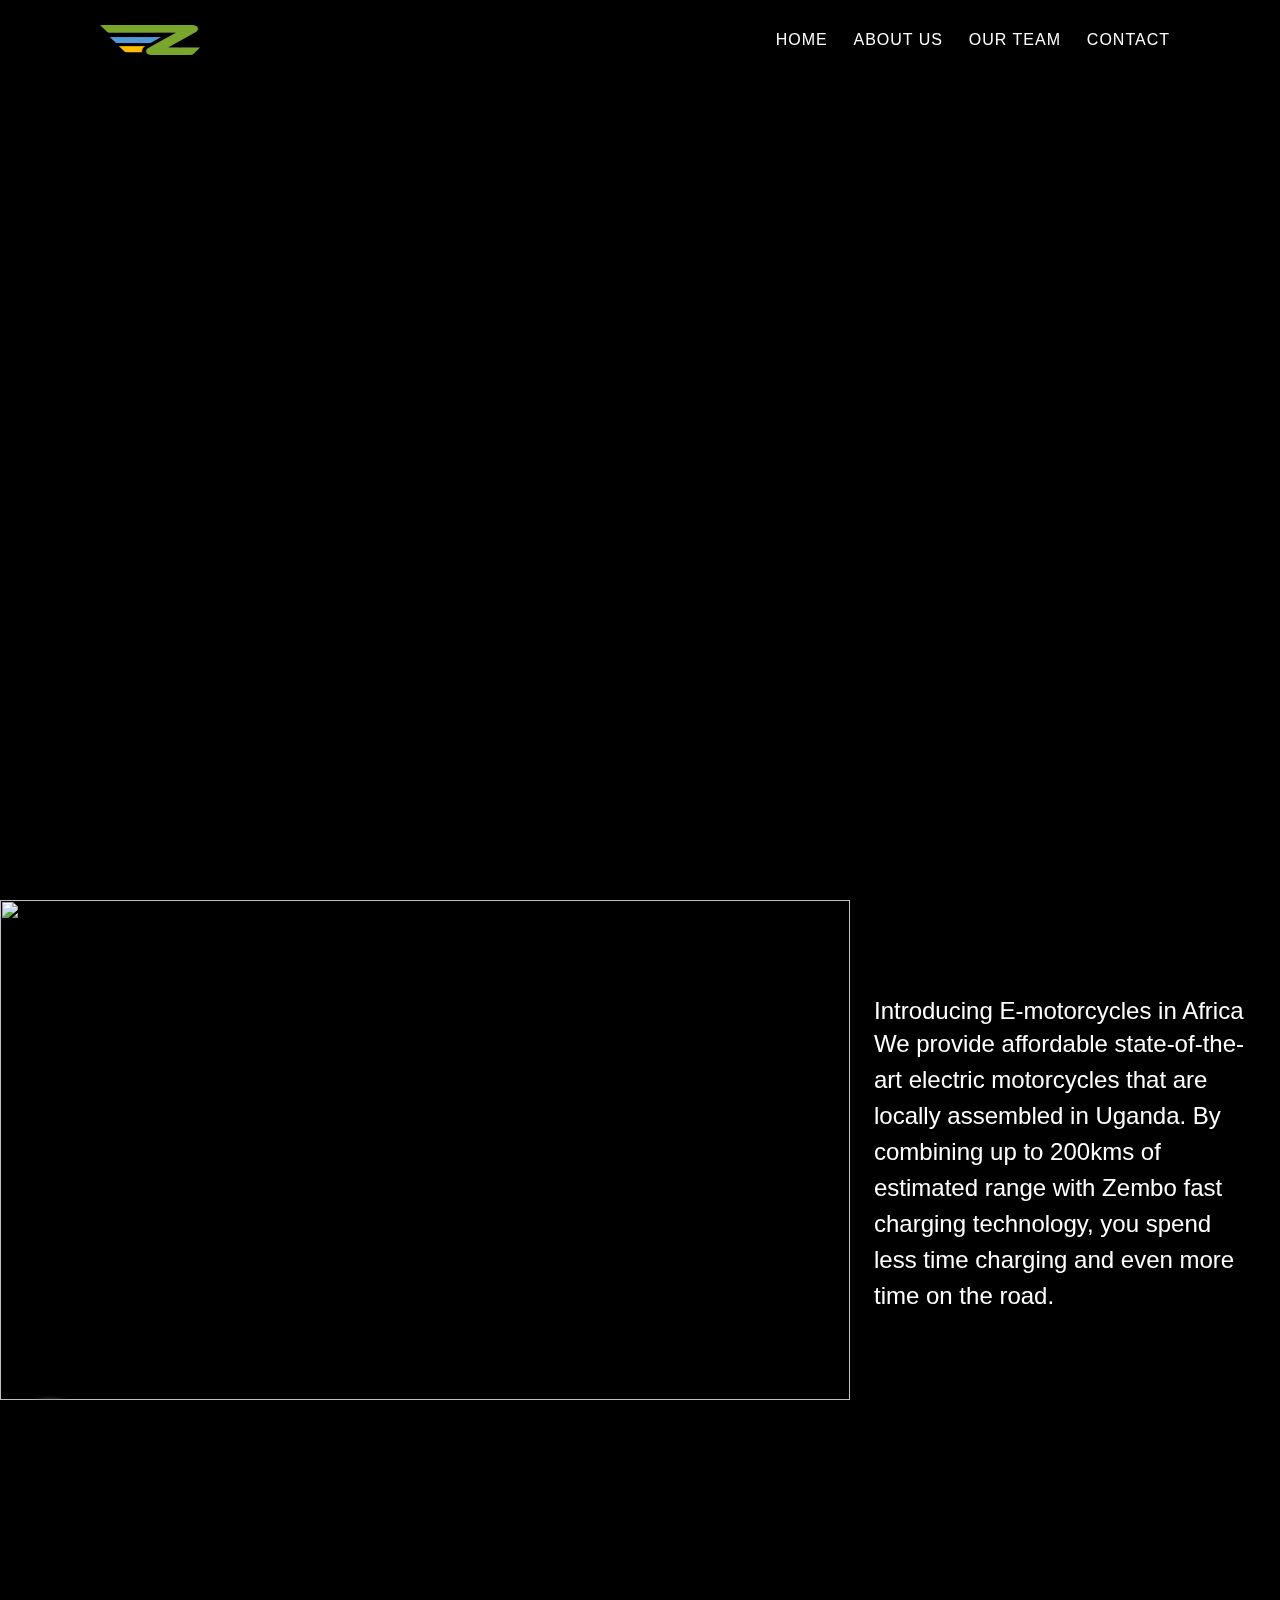
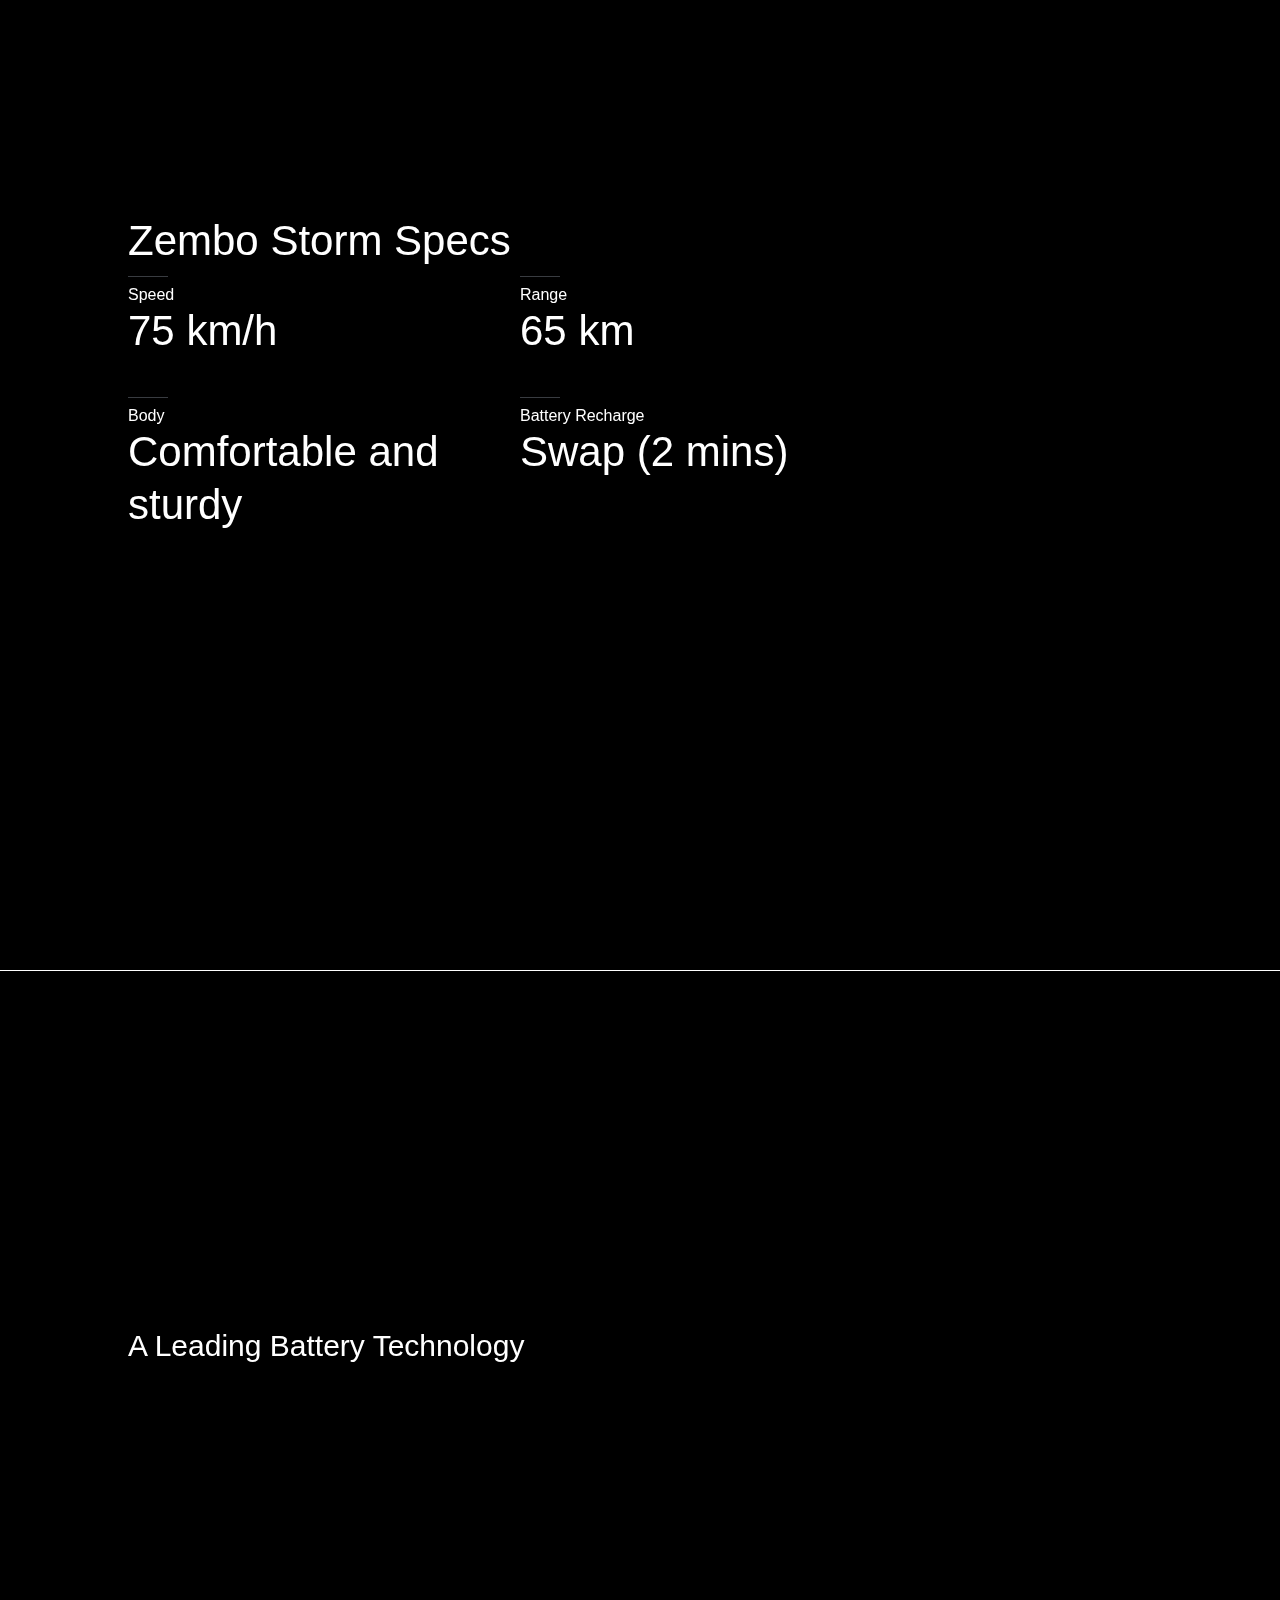
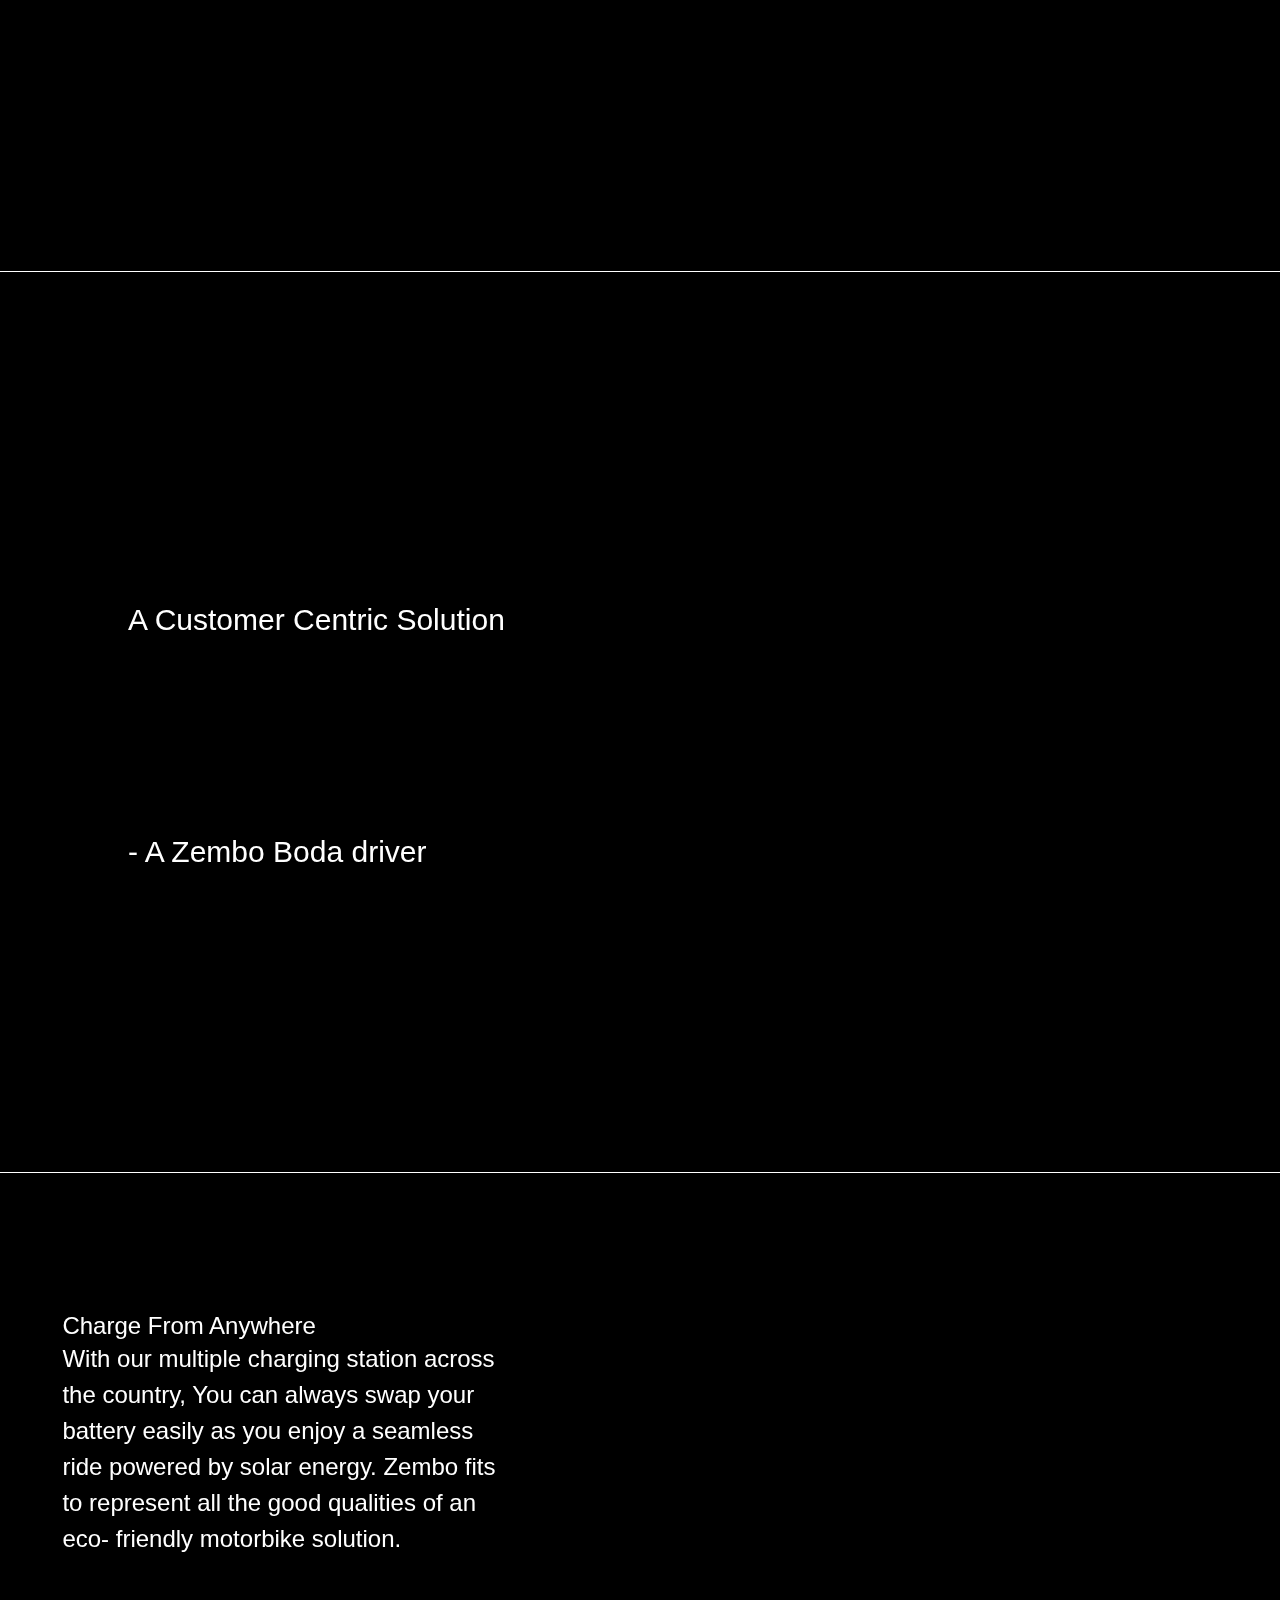
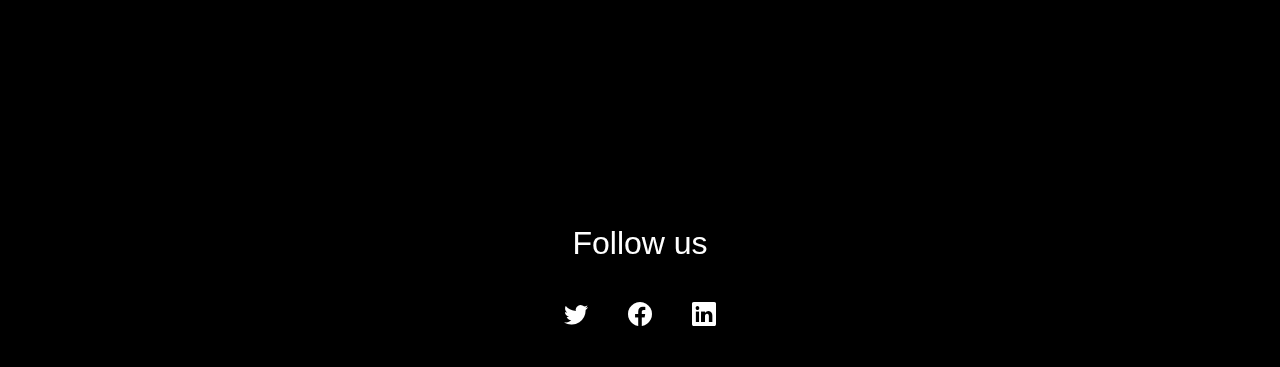
==== commit 7db7df62: "changes" ====
--- a/index.html
+++ b/index.html
@@ -12,7 +12,6 @@
     <meta content="Webflow" name="generator" />
     <link href="./assets/css/style.css" rel="stylesheet" type="text/css" />
     <link href="./assets/css/main.css" rel="stylesheet" type="text/css" />
-    <script src="https://cdn.tailwindcss.com"></script>
     <link
       rel="stylesheet"
       href="https://cdn.jsdelivr.net/npm/bootstrap-icons@1.10.5/font/bootstrap-icons.css"
@@ -199,7 +198,7 @@
       <h3 class="headere"style="position: absolute;
       top: 50%; left:40%;
       transform: translate(-50%,-50%); font-size:42px;">Zembo Storm Specs
-        <div class="w-layout-grid specs__grid flex flex-col md:flex-row">
+        <div class="w-layout-grid specs__grid">
                    
                  
           <div class="specs__item">
@@ -243,9 +242,9 @@
       background-repeat: no-repeat;
       background-size: cover;
       filter:brightness(50%);"></div>
-      <h3 class="headere px-4 md:px-0"style="position: absolute;
+      <h3 class="headere"style="position: absolute;
       top: 50%; left:40%;
-      transform: translate(-50%,-50%);"> A Leading Battery Technology
+      transform: translate(-50%,-50%);font-size: 30px;"> A Leading Battery Technology
         <p
         data-w-id="e7fb0b79-68fc-2064-1be9-d759c43a1e09"
         style="
@@ -259,7 +258,7 @@
           transform: translate3d(0, 30%, 0) scale3d(1, 1, 1) rotateX(0)
             rotateY(0) rotateZ(0) skew(0, 0); 
         "
-        class="paragraph__animated text-[30px]"
+        class="paragraph__animated"
       >
         Built to last, the Zembo bike is an affordable electric motorcycle
         running on state-of-the-art batteries, granting riders utmost comfort and also saving the environment
@@ -276,7 +275,7 @@
       background-repeat: no-repeat;
       background-size: cover;
       filter: brightness(50%);"></div>
-      <h3 class="headere px-4 md:px-0"style="position: absolute;
+      <h3 class="headere"style="position: absolute;
       top: 50%; left:40%;
       transform: translate(-50%,-50%); color: white;font-size: 30px; ">A Customer Centric Solution
         <p
--- a/assets/css/style.css
+++ b/assets/css/style.css
@@ -3492,17 +3492,6 @@
   background-color: #393c41;
 }
 
-@media screen and (max-width: 768px) {
-  .w-layout-grid {
-    grid-template-columns: 1fr;
-  }
-
-  .specs__grid {
-    grid-template-columns: 1fr;
-  }
-}
-
-
 .specs__tabs {
   margin-top: 1rem;
 }
